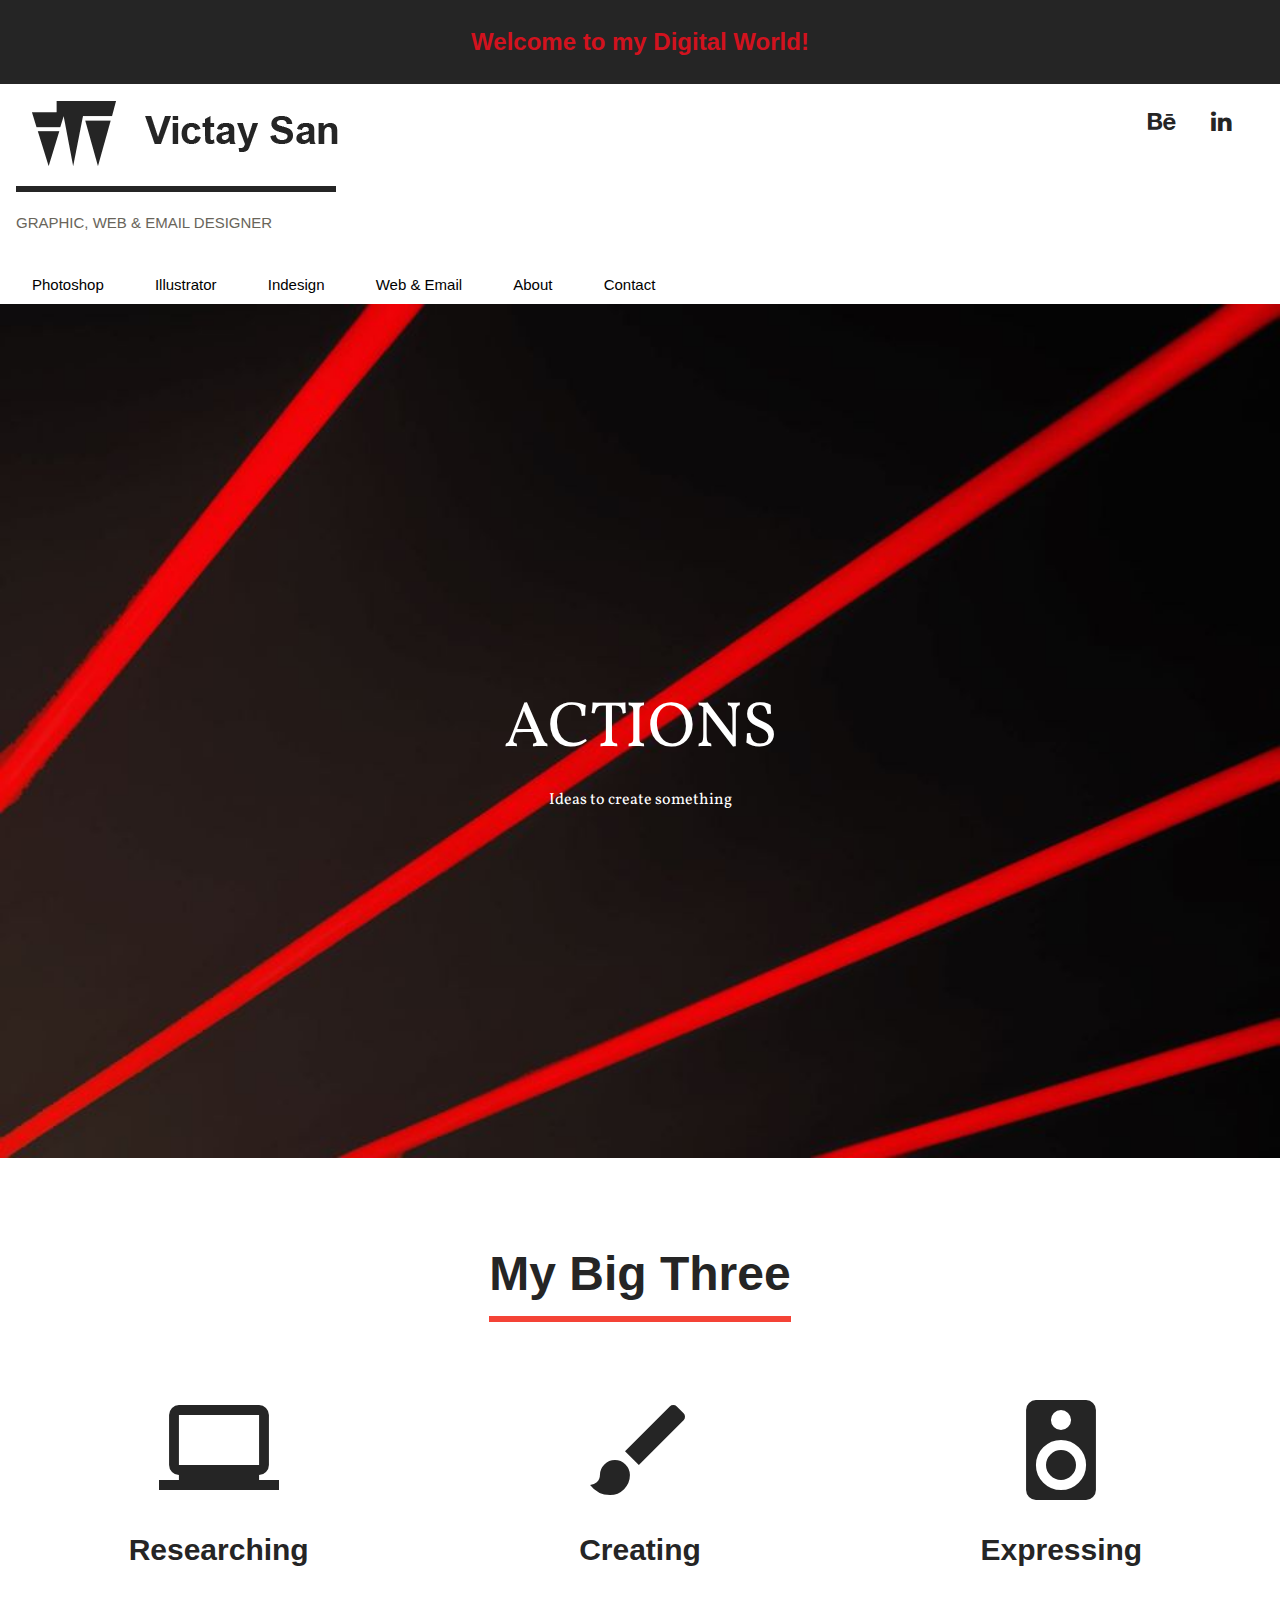
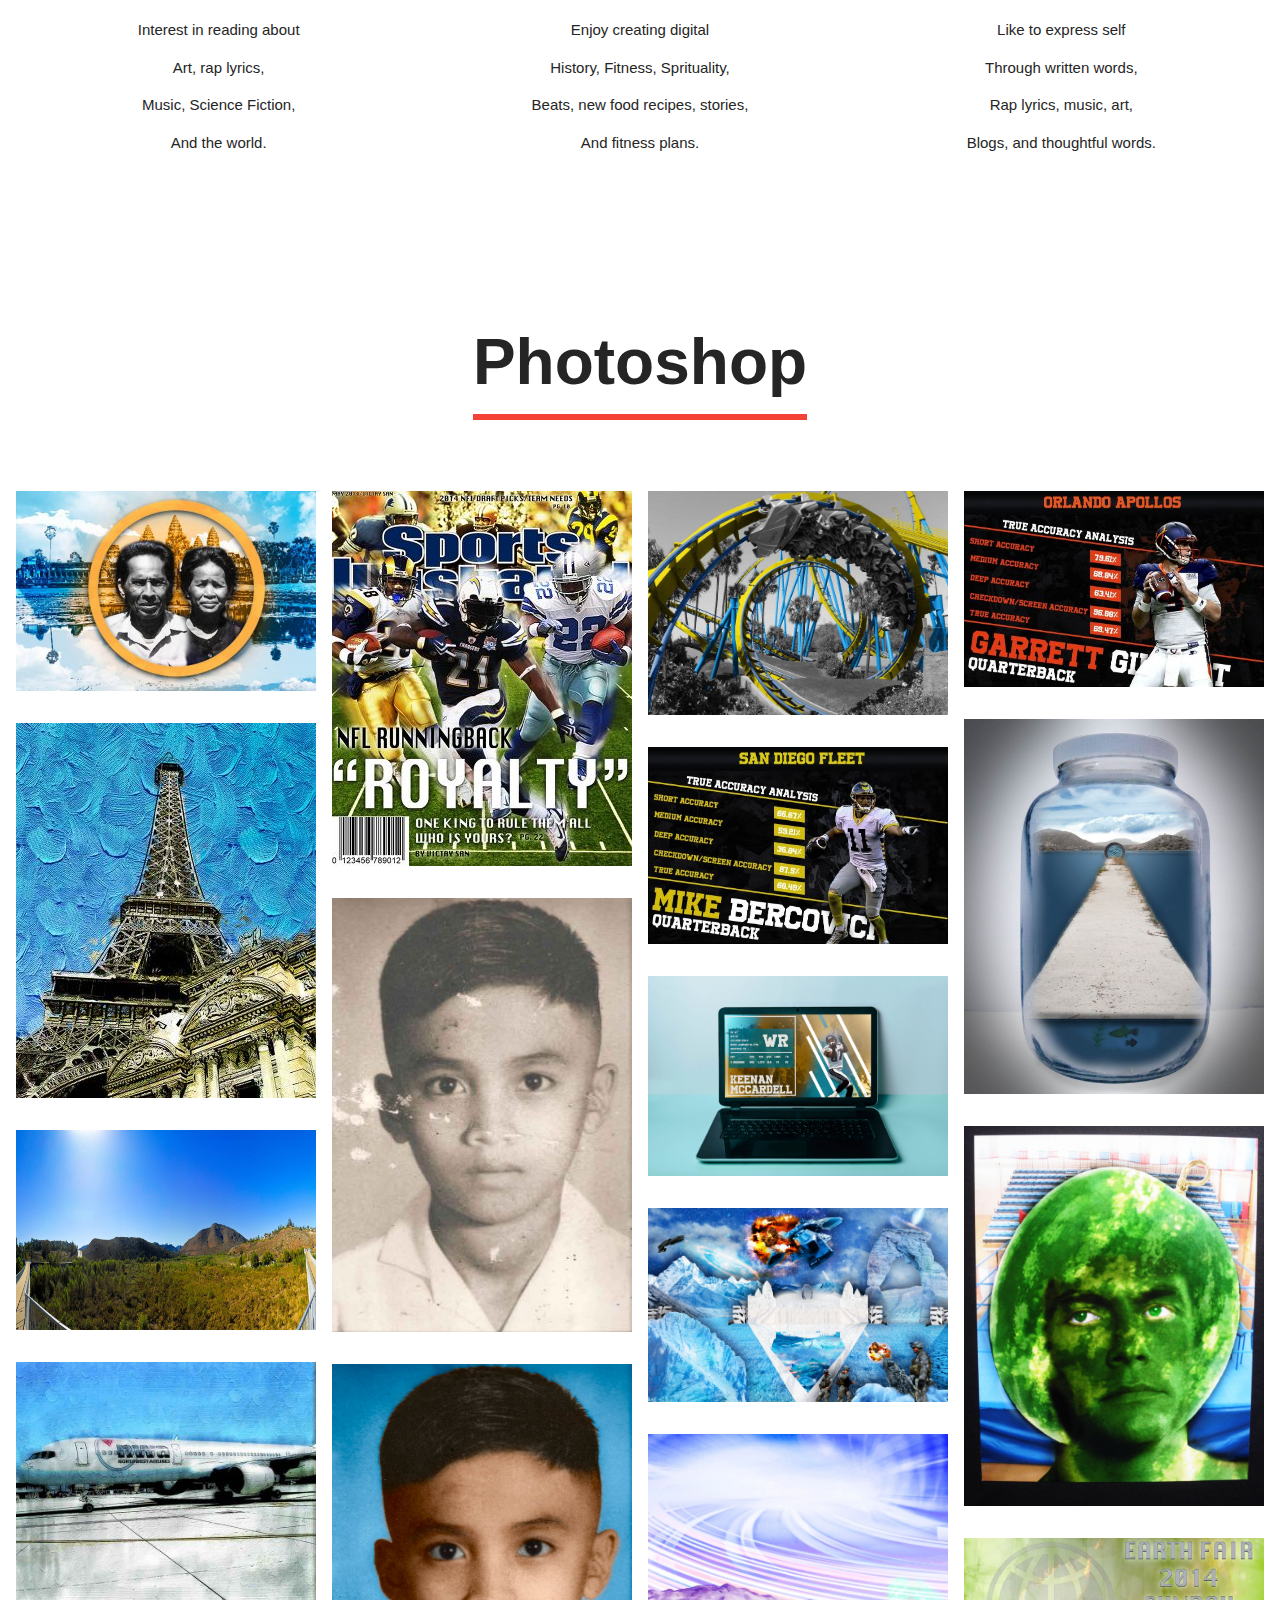
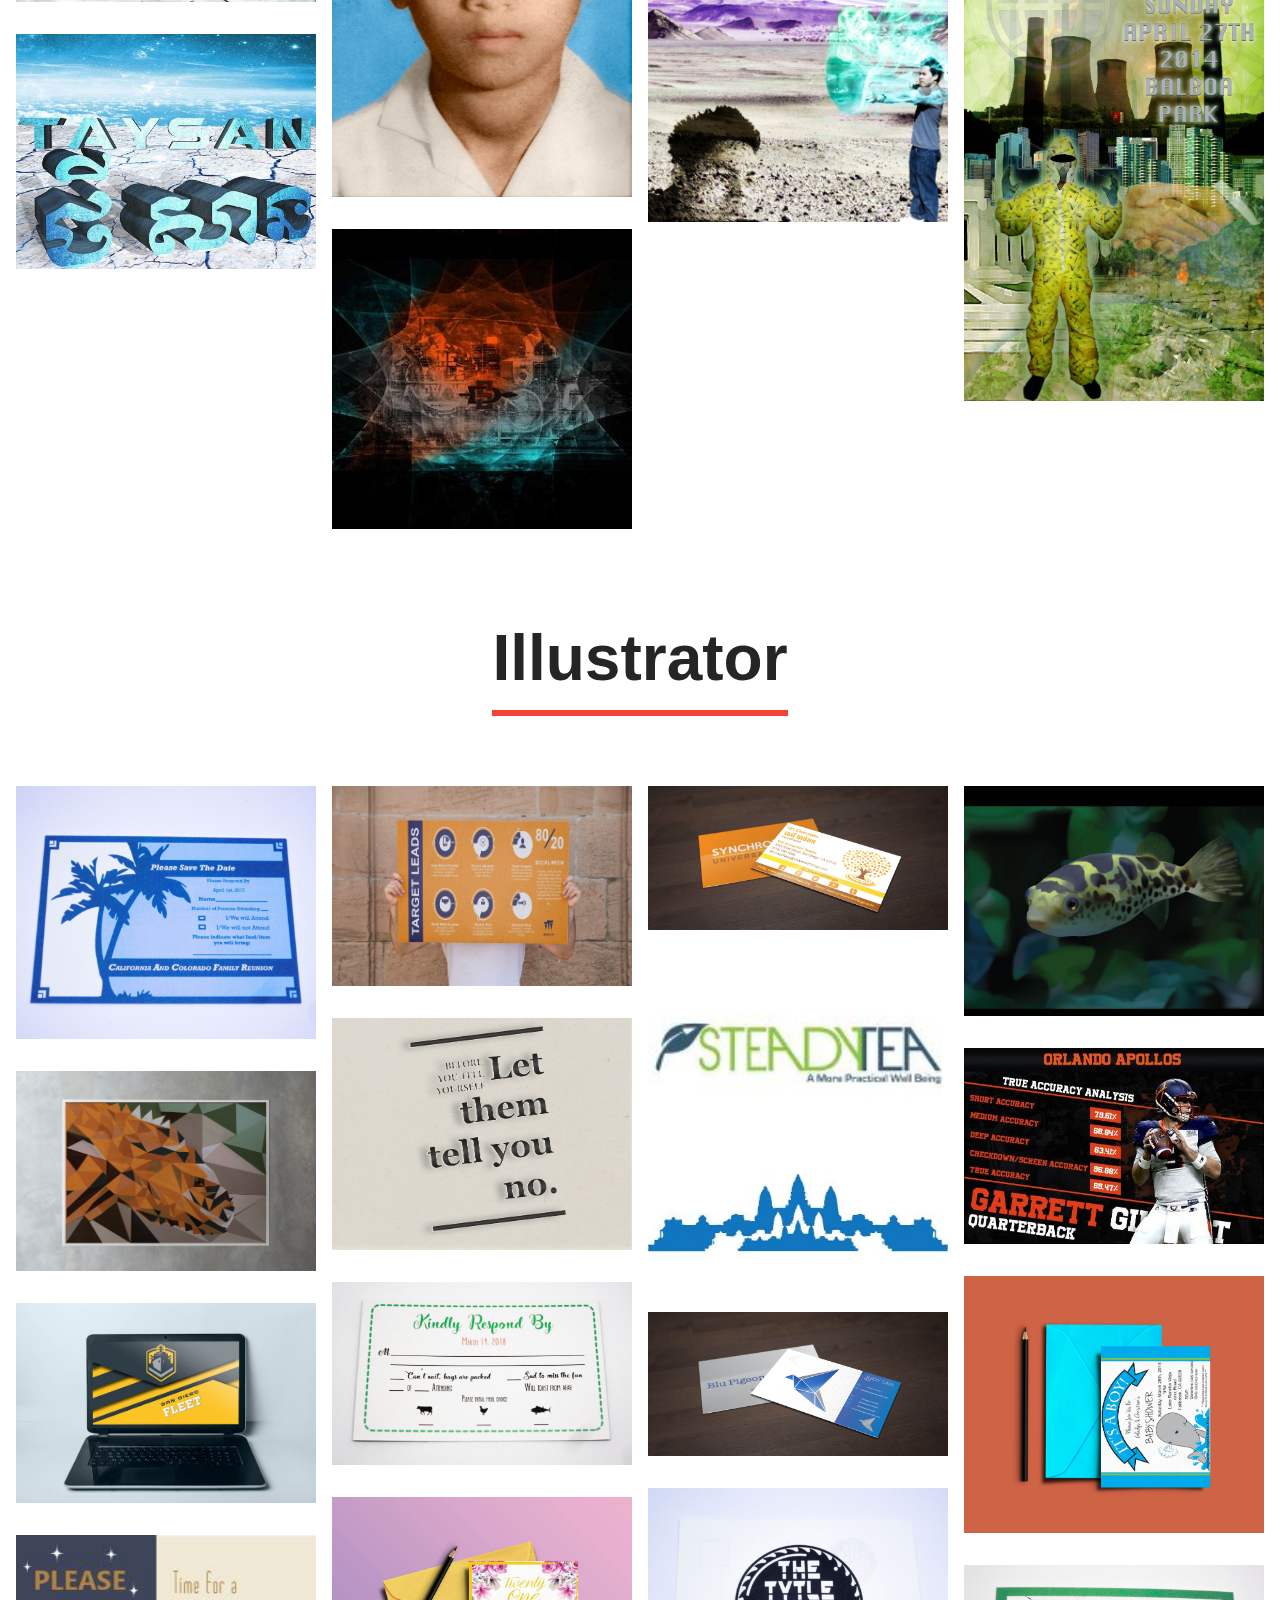
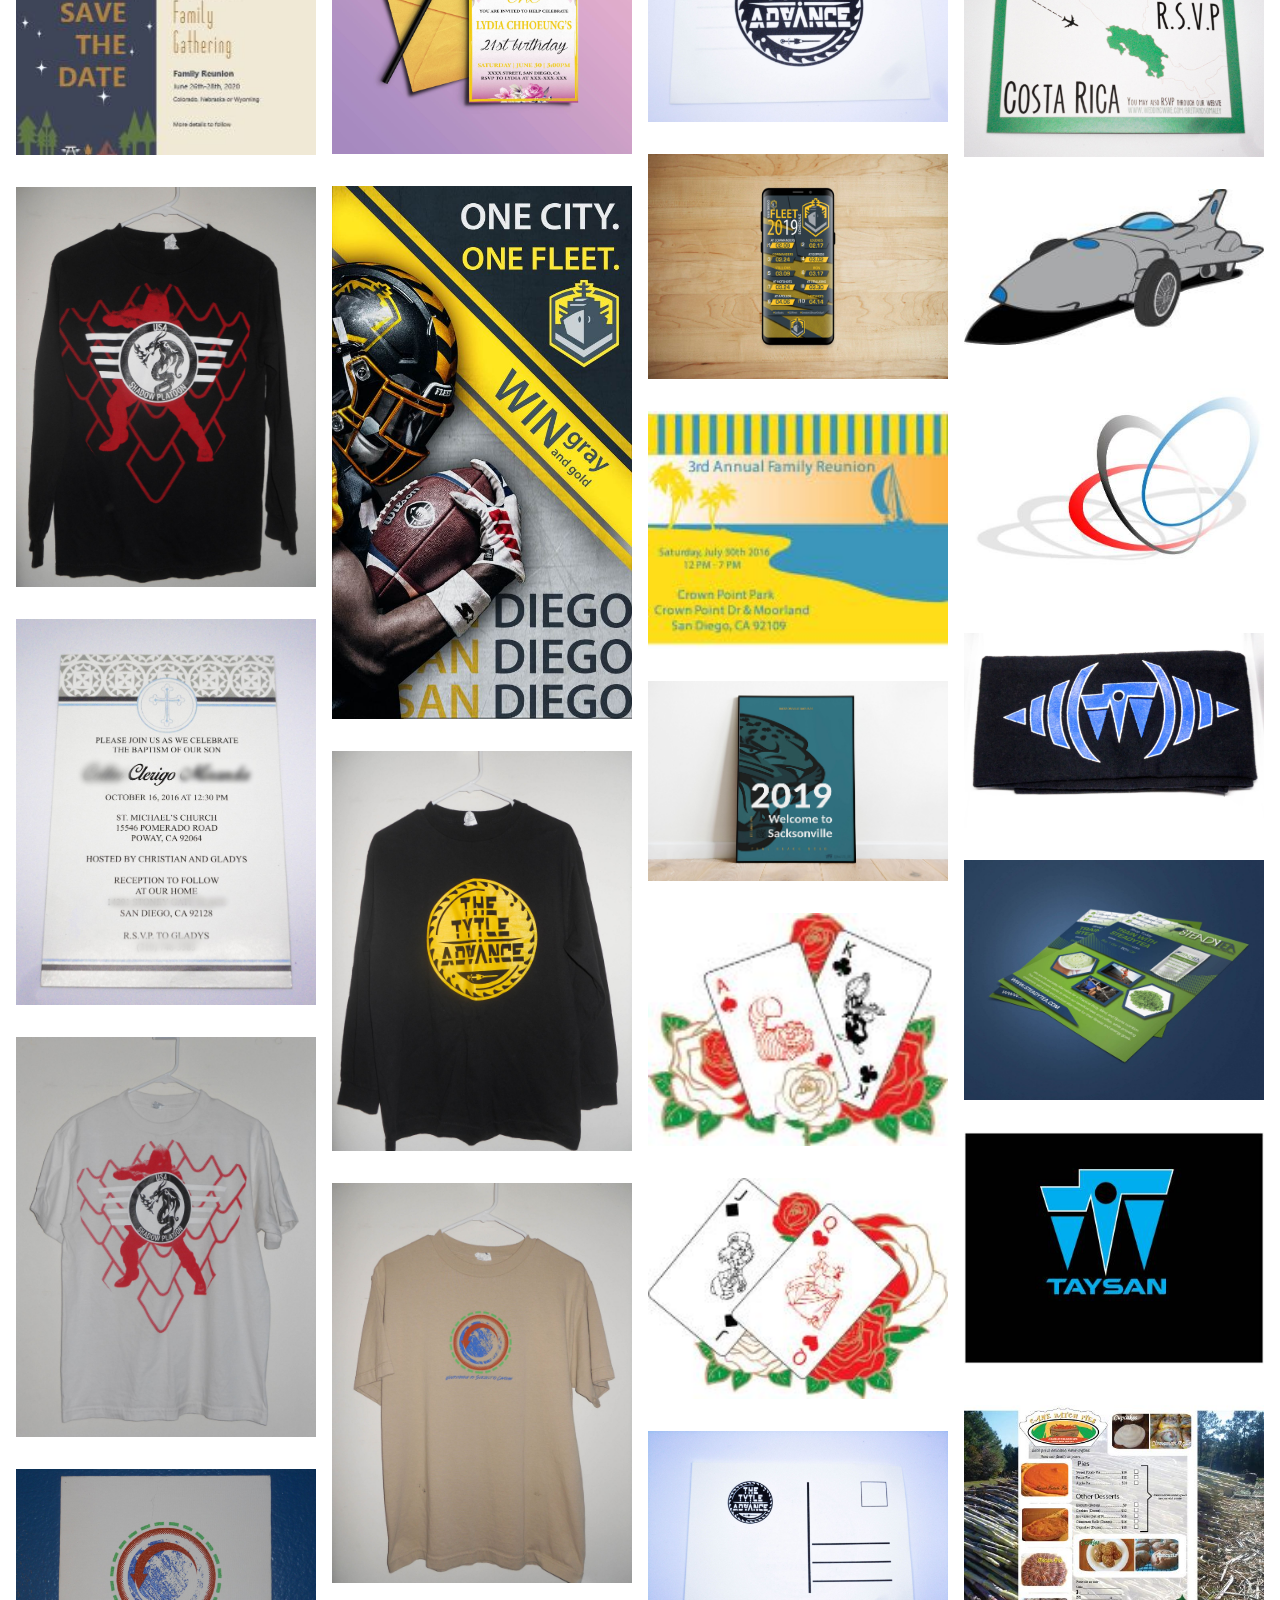
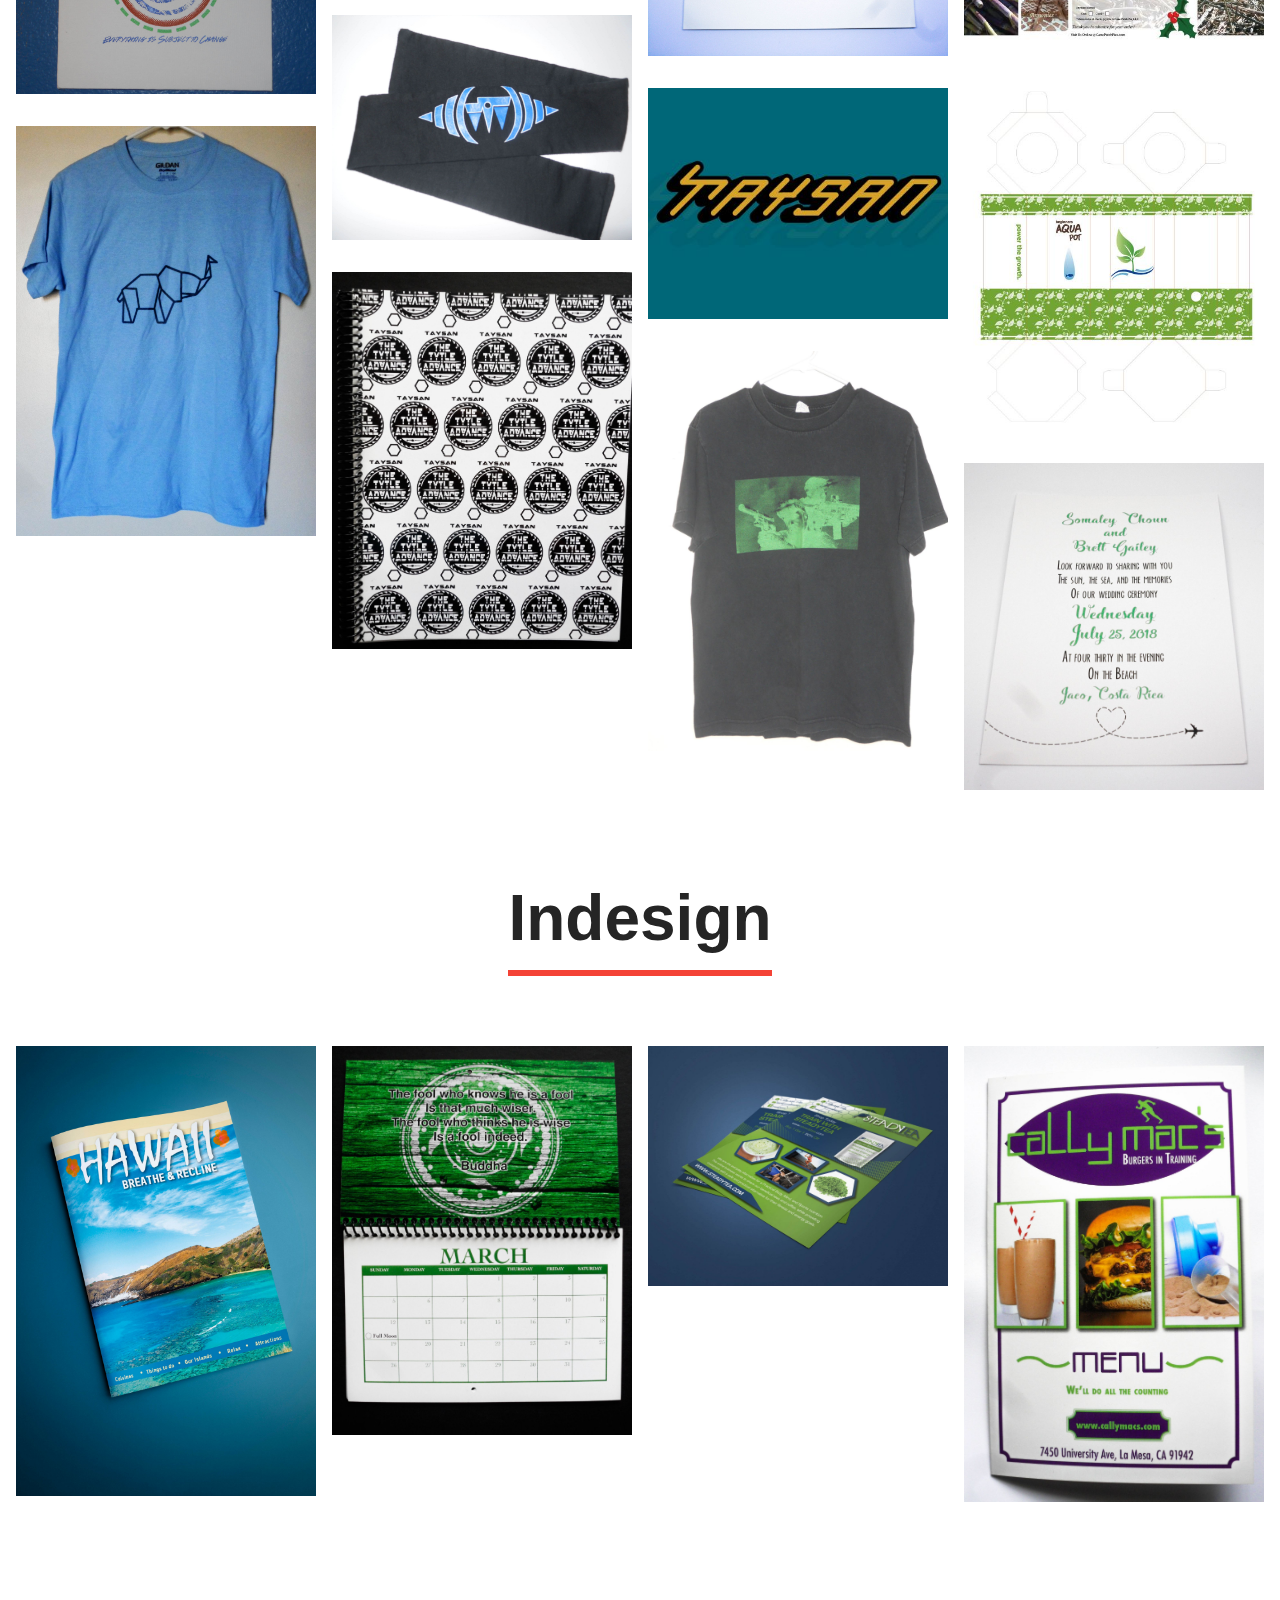
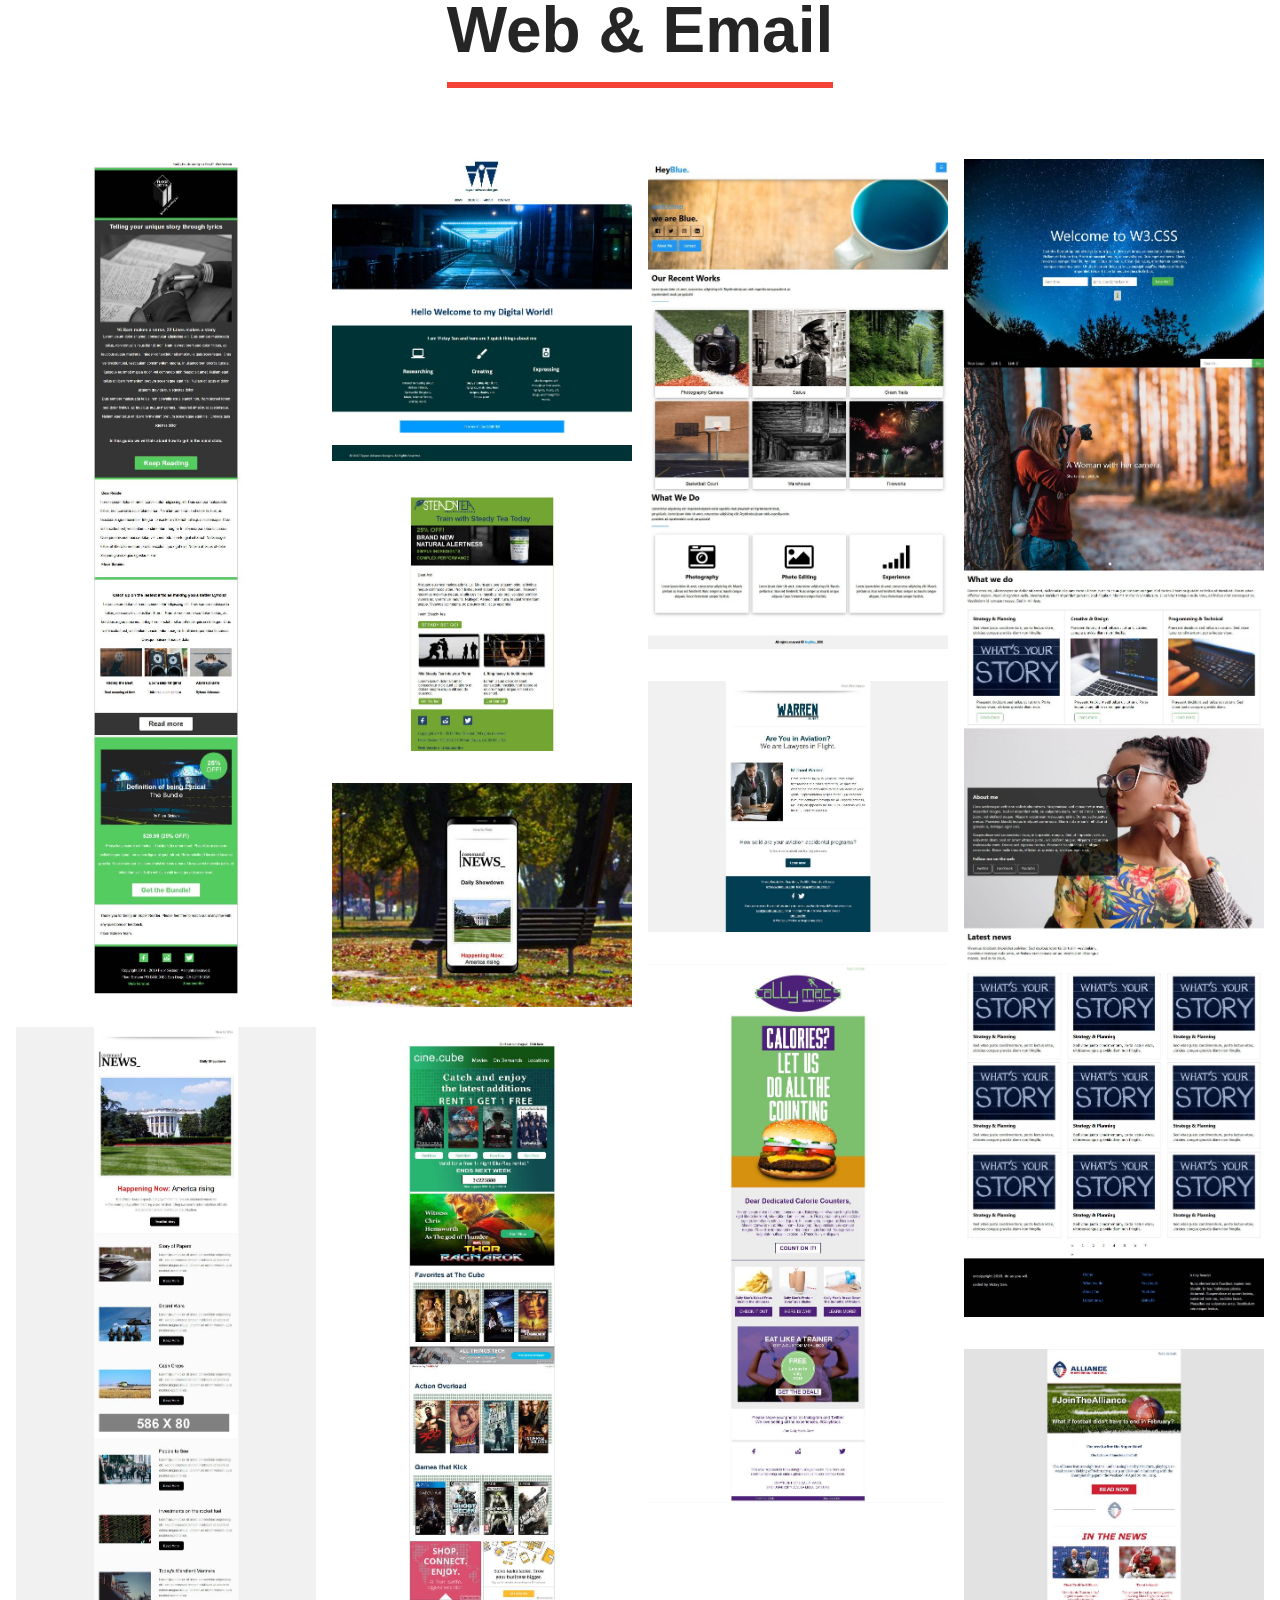
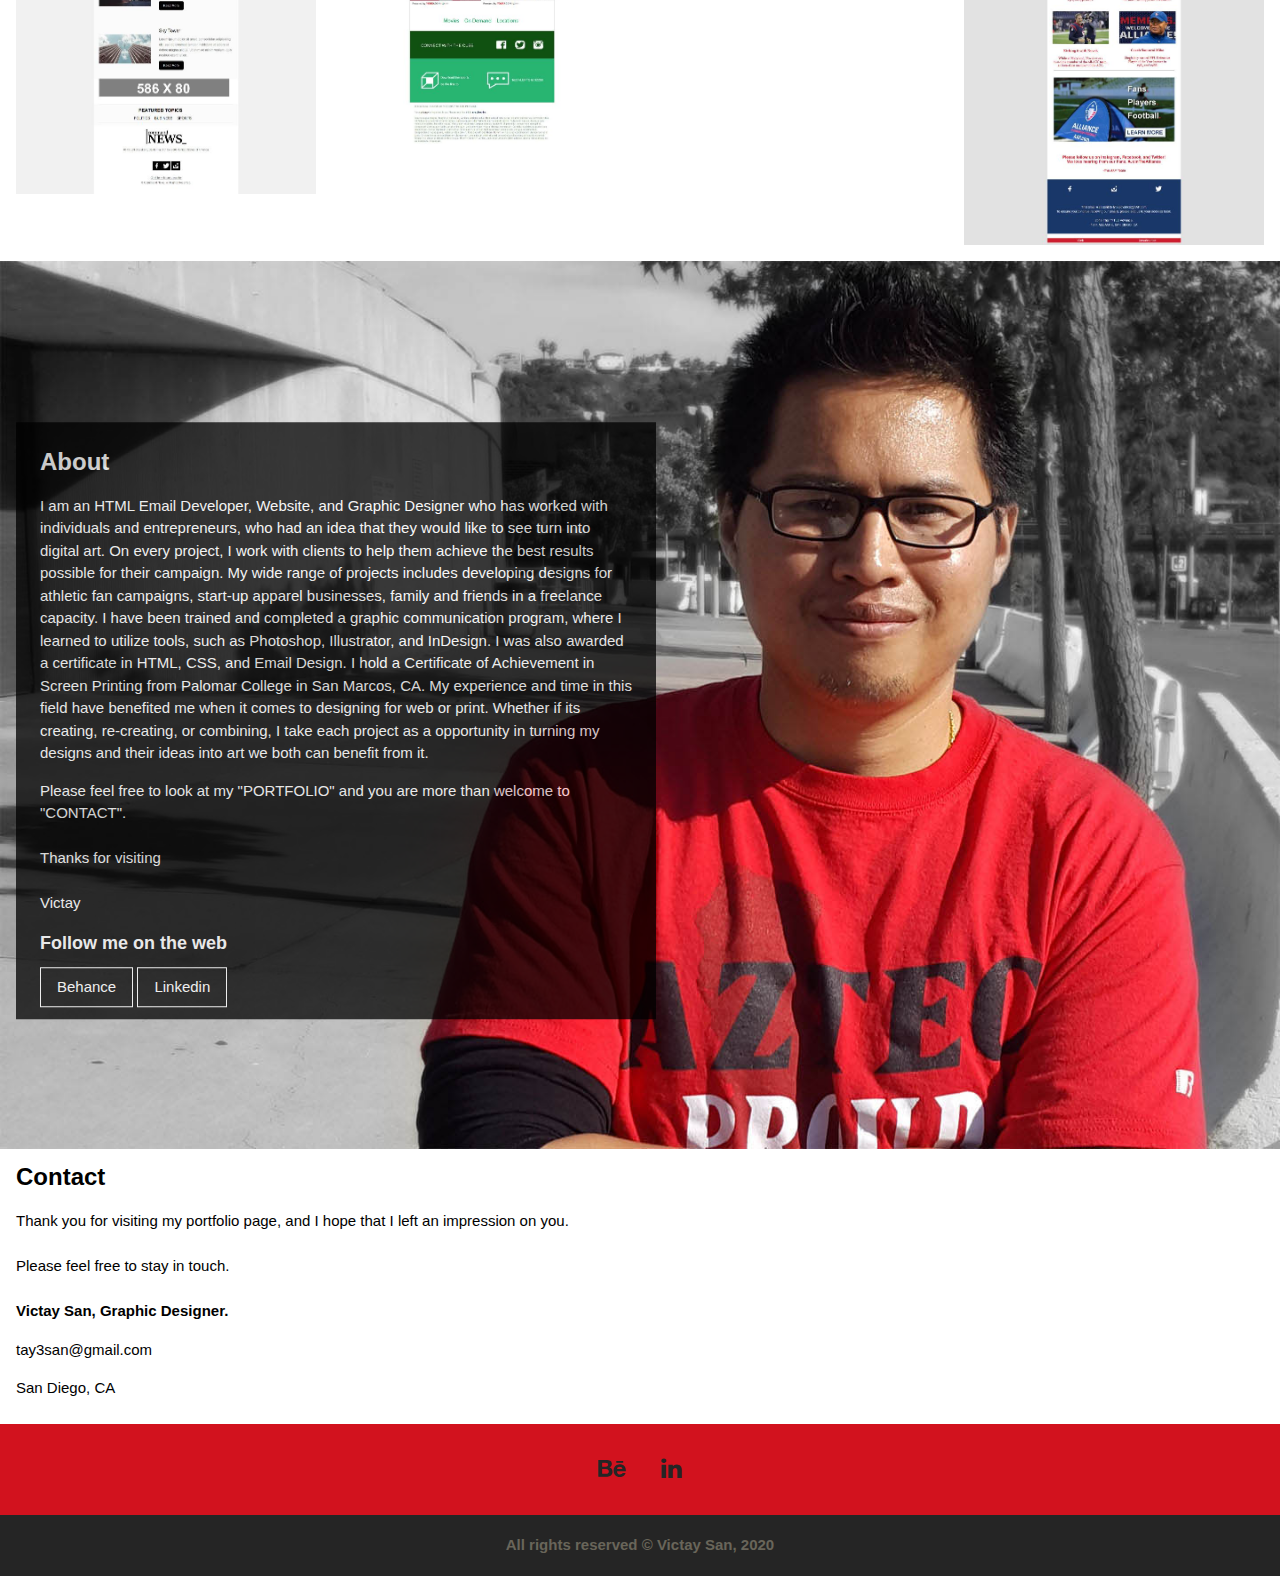
==== index.html @ 1424d9bf "Update index.html" ====
<!doctype html>
<html lang="en">

    <head>
        <title>Victay San | Welcome</title>
        
        <!-- Custom Styles -->
        
        <link href="https://fonts.googleapis.com/css2?family=Vollkorn&display=swap" rel="stylesheet">
        
        <link href="https://fonts.googleapis.com/icon?family=Material+Icons" rel="stylesheet">
        
        <link rel="stylesheet" href="https://www.w3schools.com/w3css/4/w3.css">
        
        <link rel="stylesheet" href="https://cdnjs.cloudflare.com/ajax/libs/font-awesome/4.7.0/css/font-awesome.min.css">
        
        <!-- Meta Description. For Search Engines. 
        For more about <meta. tags: w3schools.com/tags/tag_meta.asp -->
        <meta name="description" content="Victay's personal graphic design portfolio">
        
        <meta charset="utf-8">
        
        <meta name="keywords" content="graphic design, portfolio, adobe, photoshop, illustrator, indesign">
        
        <meta name="author" content="Victay San">
        
        <meta name="viewport" content="width-device-width, initial-scale=1">
        
        <!--[if IE]>
        <script src="http://html5shim.googlecode.com/svn/trunk/html5.js"></script>
        <![endif]-->
        
        <style>
            body  {
                font-family: Arial, Helvetica, sans-serif;
            }
            
            #myBtn {
              display: none;
              position: fixed;
              bottom: 20px;
              right: 30px;
              z-index: 99;
              font-size: 15px;
              border: none;
              outline: none;
              background-color: #252525;
              color: #d2121e;
              cursor: pointer;
              padding: 10px;
              border-radius: 4px;
            }

            #myBtn:hover {
              background-color: #555;
            }
            
          .w3-vollkorn   {
              font-family: 'Vollkorn', serif;
            }
            
            
            .w3-tblack {
                color:#252525;
            }
            
            .w3-tgray {
                color:#69655a;
            }
            
            .w3-tred {
                color:#d2121e;
            }
            
            .w3-bgblack {
                background-color:#252525;
            }
            
            .w3-tbred {
                background-color:#d2121e;
            }
            
            .w3-row-padding img {
                margin: 16px 0px 16px 0px;
            }
            
            hr.new1 {
                width: 320px;
                border-width: 6px;
                border-color: #252525;
            }
            
             hr.new2 {
                width: 100%;
                border-width: 6px;
                border-color: #252525;
            }
            
             .right-margin {
                 margin: 0px 15px 0px 0px;
            }
            
            a:link {
              text-decoration: none;
            }

            a:visited {
              text-decoration: none;
            }
            
            
        </style>
        
    </head>
    
    <body>

        
            <div class="w3-container w3-center w3-xlarge w3-tred w3-bgblack">
                <p>
                <b>Welcome to my Digital World!</b>
                </p>
            </div>
            <nav class="w3-container w3-hide-small w3-row w3-white">
                
                <div class="w3-container w3-half w3-margin-top">
                    <a href="index.html"><img src="img/Victay_Logo.gif" alt="Taysan Logo" width="306" height="65"></a>
                </div>
                
                <div class="w3-container w3-right-align w3-half w3-padding-24">
                
                <a href="https://www.behance.net/taysan_adv" class="w3-padding w3-tblack"><i class="fa fa-behance" style="font-size:24px;"></i></a>
                            
                <a href="https://www.linkedin.com/in/victay-san-a319b0a1" class="w3-padding w3-tblack"><i class="fa fa-linkedin" style="font-size:24px;"></i></a>
                            
                    
                </div>
               
             </nav>
        
            <nav class="w3-container w3-hide-large w3-hide-medium w3-center w3-row w3-white">
                
                <div class="w3-container w3-half w3-margin-top">
                    <a href="index.html" ><img src="img/Victay_Logo.gif" alt="Taysan Logo" width="306" height="65"></a>
                </div>
                
                <div class="w3-container w3-center w3-half w3-padding-24">
                
                <a href="https://www.behance.net/taysan_adv" class="w3-padding w3-tblack"><i class="fa fa-behance" style="font-size:24px;"></i></a>
                            
                <a href="https://www.linkedin.com/in/victay-san-a319b0a1" class="w3-padding w3-tblack"><i class="fa fa-linkedin" style="font-size:24px;"></i></a>
                            
                    
                </div>
               
             </nav>
    
    <!-- Header -->
        
            <header class="" style="margin-top: 0px">
                
                                            
                    <!-- scroll button -->  
                    <button onclick="topFunction()" id="myBtn" title="Go to top" class="fa fa-angle-up"></button>
            
                    <div class="w3-display-container w3-text-white">
 
                        <div class="w3-container">
                            
                            <div class="w3-hide-small w3-tblack w3-vollkorn w3-xlarge">
                            
                                
                            <hr class="new1">
                                
                            </div>
                            
                            <div class="w3-hide-small w3-tgray w3-medium">
                              
                            <p>
                                 GRAPHIC, WEB &amp; EMAIL DESIGNER

                            </p>
                                
                            </div>
                            
     <!-- Mobile & Screen -->
                            
                            <div class="w3-center w3-hide-medium w3-hide-large w3-tblack w3-vollkorn w3-xlarge">
                            
                            <hr class="new2">
                                
                            </div>
                            
                            <div class="w3-center w3-hide-medium w3-hide-large w3-tgray w3-medium">
                              
                            <p>
                                 GRAPHIC, WEB &amp; EMAIL DESIGNER

                            </p>
                                
                            </div>
                            
    <!--  End Mobile & Screen -->
                            
                            <div class="w3-hide-small w3-left">

                                
                            <a href="#photoshop" class="w3-button w3-medium w3-white w3-hover-light-grey w3-padding w3-margin-top right-margin">Photoshop</a>
                                
                            <a href="#illustrator" class="w3-button w3-medium w3-white w3-hover-light-grey w3-padding w3-margin-top right-margin">Illustrator</a>
                                
                            <a href="#indesign" class="w3-button w3-medium w3-white w3-hover-light-grey w3-padding w3-margin-top right-margin">Indesign</a>
                                
                            <a href="#web" class="w3-button w3-medium w3-white w3-hover-light-grey w3-padding w3-margin-top right-margin">Web &amp; Email</a>
                                
                            <a href="#about" class="w3-button w3-medium w3-white w3-hover-light-grey w3-padding w3-margin-top right-margin">About</a>
                                
                            <a href="#contact" class="w3-button w3-medium w3-white w3-hover-light-grey w3-padding w3-margin-top right-margin">Contact</a>
                            
                            </div>
                            
                            <div class="w3-center w3-hide-medium w3-hide-large">
                                
                            <a href="#photoshop" class="w3-button w3-medium w3-white w3-hover-light-grey w3-padding w3-margin">Photoshop</a>
                                
                            <a href="#illustrator" class="w3-button w3-medium w3-white w3-hover-light-grey w3-padding w3-margin">Illustrator</a>
                                
                            <a href="#indesign" class="w3-button w3-medium w3-white w3-hover-light-grey w3-padding w3-margin">Indesign</a>
                                
                            <a href="#web" class="w3-button w3-medium w3-white w3-hover-light-grey w3-padding w3-margin">Web &amp; Email</a>
                                
                            <a href="#about" class="w3-button w3-medium w3-white w3-hover-light-grey w3-padding w3-margin">About</a>
                                
                            <a href="#contact" class="w3-button w3-medium w3-white w3-hover-light-grey w3-padding w3-margin"><b></b>Contact</a>
                            </div>
                            
                            
                        </div>
                        
                       
                  </div>
        </header>
              

        <div class="w3-display-container w3-margin-bottom">
            
          <img class="w3-image" src="img/red_black_bg.jpg" alt="red and black background" style="width:100%">
          <div class="w3-display-middle w3-margin-top w3-center">
            <h1 class="w3-mobile w3-vollkorn w3-jumbo w3-text-white">ACTIONS</h1>
            <h6 class="w3-mobile w3-vollkorn w3-text-white">Ideas to create something</h6>
          </div>
            
        </div>
        
            <div class="w3-container w3-center w3-xlarge w3-xlarge">
                <div class="w3-center w3-padding-64">
                  <span class="w3-xxxlarge w3-bottombar w3-border-red w3-padding-16 w3-tblack"><b>My Big Three</b></span>
                </div>
            </div>
        
            <div class="w3-row-padding w3-center w3-margin-top">
            <div class="w3-third">
              <div class="w3-container" style="min-height:460px; color: #252525">
              <i class="material-icons" style="font-size:120px; color: #252525">laptop_windows</i>
              <h2><b>Researching</b></h2><br>
              <p>Interest in reading about</p>
              <p>Art, rap lyrics,</p>
              <p>Music, Science Fiction,</p>
              <p>And the world.</p>
              </div>
            </div>

            <div class="w3-third">
              <div class="w3-container" style="min-height:460px; color: #252525">
              <i class="material-icons" style="font-size:120px; color: #252525">brush</i>
              <h2><b>Creating</b></h2><br>
              <p>Enjoy creating digital</p>
              <p>History, Fitness, Sprituality,</p>
              <p>Beats, new food recipes, stories,</p>
              <p>And fitness plans.</p>
              </div>
            </div>

            <div class="w3-third">
              <div class="w3-container" style="min-height:460px; color: #252525">
              <i class="material-icons" style="font-size:120px; color: #252525">speaker</i>
              <h2><b>Expressing</b></h2><br>
              <p>Like to express self</p>
              <p>Through written words,</p>
              <p>Rap lyrics, music, art,</p>
              <p>Blogs, and thoughtful words.</p>
              </div>
            </div>
            </div>

        
        
        <div id="photoshop" class="w3-container w3-center w3-xlarge w3-xlarge">
                <div class="w3-center w3-padding-64">
                  <span class="w3-jumbo w3-bottombar w3-border-red w3-padding-16 w3-tblack"><b>Photoshop</b></span>
                </div>
        </div>
        
        
        
       
            <div class="w3-row-padding">


              <div class="w3-quarter">
                
                 <a target="_blank" href="img/Grand%20Parents2GrayResize.jpg">
                    <img src="img/Grand%20Parents2GrayResize.jpg" style="width:100%" class="" alt="San Grandparents">
                </a>
                <a target="_blank" href="img/Victay_San_Digital_Painting_2.jpg"><img src="img/Victay_San_Digital_Painting_2.jpg" style="width:100%" class="" alt="Las Vegas Paris">
                </a>
                  
                <a target="_blank" href="img/PhotoMerge_ReSize.jpg">
                    <img src="img/PhotoMerge_ReSize.jpg" style="width:100%" class="" alt="Lake Hodges Photo Merge">
                </a>

                   <a target="_blank" href="img/Victay_San_Digital_Painting_1.jpg">
                    <img src="img/Victay_San_Digital_Painting_1.jpg" style="width:100%" class="" alt="Airplane Art">
                </a>
                  
               <a target="_blank" href="img/SanV_3DProject_6.jpg">
                    <img src="img/SanV_3DProject_6.jpg" style="width:100%" class="" alt="Taysan Name 3D">
                </a>

              </div>
              
            
            <div class="w3-quarter">
                <a target="_blank" href="img/VSanMagazineSAVE.jpg">
                    <img src="img/VSanMagazineSAVE.jpg" style="width:100%" class="" alt="Sports Magazine Cover">
                </a>
                   
                 <a target="_blank" href="img/Uncle_Gray.jpg">
                    <img src="img/Uncle_Gray.jpg" style="width:100%" class="" alt="Uncle Black & White">
                </a>
                   <a target="_blank" href="img/Uncle%20Cambodia%20Project.jpg">
                    <img src="img/Uncle%20Cambodia%20Project.jpg" style="width:100%" class="" alt="Uncle Color">
                </a>
                <a target="_blank" href="img/TShirtBackground.jpg">
                    <img src="img/TShirtBackground.jpg" style="width:100%" class="" alt="Creative Designs">
                </a>
              
              </div>
            
                <div class="w3-quarter">
                    <a target="_blank" href="img/VSan_RollerCoaster150R.jpg">
                        <img src="img/VSan_RollerCoaster150R.jpg" style="width:100%" class="" alt="Roller Coaster Color">
                    </a>

                       <a target="_blank" href="img/Stat_Berco.jpg">
                        <img src="img/Stat_Berco.jpg" style="width:100%" class="" alt="Stat Card">
                    </a>
                       <a target="_blank" href="img/Keenan_Desktop_MockUp.jpg">
                        <img src="img/Keenan_Desktop_MockUp.jpg" style="width:100%" class="" alt="Stat Wallpaper">
                    </a>

                    <a target="_blank" href="img/VSanFantasyWorld.jpg">
                        <img src="img/VSanFantasyWorld.jpg" style="width:100%" class="" alt="Fantasy World">
                    </a>
 
                    <a target="_blank" href="img/SanV_Surreal_Self.jpg">
                        <img src="img/SanV_Surreal_Self.jpg" style="width:100%" class="" alt="Surreal Design">
                    </a>

                </div>
            
                <div class="w3-quarter">
                    
                     <a target="_blank" href="img/Garrett_Stat_Temp.jpg">
                        <img src="img/Garrett_Stat_Temp.jpg" style="width:100%" class="" alt="Stat Card">
                    </a>
                       <a target="_blank" href="img/Victay_San_Photorealistic_Composite_New.jpg">
                        <img src="img/Victay_San_Photorealistic_Composite_New.jpg" style="width:100%" class="" alt="World Inside Jar">
                    </a>
                    
                    <a target="_blank" href="img/water.jpg">
                        <img src="img/water.jpg" style="width:100%" class="" alt="Jean Claude Van Damme">
                    </a>
                    <a target="_blank" href="img/VSanEarth_DayProject.jpg">
                    <img src="img/VSanEarth_DayProject.jpg" style="width:100%" class="" alt="Earth Day Poster">
                </a>
                
              </div>
                
            </div>
           
            
        
                <div id="illustrator" class="w3-container w3-center w3-xlarge w3-xlarge">
                    <div class="w3-center w3-padding-64">
                      <span class="w3-jumbo w3-bottombar w3-border-red w3-padding-16 w3-tblack"><b>Illustrator</b></span>
                    </div>
                </div>
        
        
        
      
            <div class="w3-row-padding">


              <div class="w3-quarter">

                   <a target="_blank" href="img/cardRSVP.jpg">
                    <img src="img/cardRSVP.jpg" style="width:100%" class="" alt="RSVP Card">
                </a>
                   <a target="_blank" href="img/Poly_Lizard_MockUp.jpg">
                    <img src="img/Poly_Lizard_MockUp.jpg" style="width:100%" class="" alt="Poly Lizard">
                </a>
                   <a target="_blank" href="img/SDFleet_Wallpaper_MockUp.jpg">
                    <img src="img/SDFleet_Wallpaper_MockUp.jpg" style="width:100%" class="" alt="San Diego Fleet Wallpaper">
                </a>
                  <a target="_blank" href="img/Family_Reunion_2020-01.jpg">
                    <img src="img/Family_Reunion_2020-01.jpg" style="width:100%" class="" alt="Family Reunion Digital Invitation">
                </a>
                  <a target="_blank" href="img/Daddy_WorkParty%20006.jpg">
                    <img src="img/Daddy_WorkParty%20006.jpg" style="width:100%" class="" alt="Shadow Platoon Shirt">
                </a>

                   <a target="_blank" href="img/bap_blur.jpg">
                    <img src="img/bap_blur.jpg" style="width:100%" class="" alt="Baptism Invitation Card">
                </a>

                <a target="_blank" href="img/Daddy_WorkParty%20001.jpg">
                    <img src="img/Daddy_WorkParty%20001.jpg" style="width:100%" class="" alt="White Shadow Platoon Shirt">
                </a>
                 <a target="_blank" href="img/Daddy_WorkParty%20002.jpg">
                    <img src="img/Daddy_WorkParty%20002.jpg" style="width:100%" class="" alt="Printed Everything is subject to Change">
                </a> 
                  
                 <a target="_blank" href="img/origami.jpg">
                    <img src="img/origami.jpg" style="width:100%" class="" alt="Blu Origami Shirt">
                </a>
               
               
              </div>
              
            
            <div class="w3-quarter">
                
               
                 <a target="_blank" href="img/80_20Infographic_MockUp.jpg">
                    <img src="img/80_20Infographic_MockUp.jpg" style="width:100%" class="" alt="80-20 Infographics">
                </a>
                   <a target="_blank" href="img/Quote_Art.jpg">
                    <img src="img/Quote_Art.jpg" style="width:100%" class="" alt="Quote">
                </a>
                  
                   <a target="_blank" href="img/food.jpg">
                    <img src="img/food.jpg" style="width:100%" class="" alt="Food Card">
                </a>
                   
                   <a target="_blank" href="img/invite.jpg">
                    <img src="img/invite.jpg" style="width:100%" class="" alt="Birthday Invitation">
                </a>
                 
                  
               
                <a target="_blank" href="img/OUR_Home_brigh.jpg">
                    <img src="img/OUR_Home_brigh.jpg" style="width:100%" class="" alt="San Diego Fleet Phone Wallpaper">
                </a>
                <a target="_blank" href="img/Daddy_WorkParty%20004.jpg">
                        <img src="img/Daddy_WorkParty%20004.jpg" style="width:100%" class="" alt="The TYTLE Advance Shirt">
                </a>
                   <a target="_blank" href="img/Daddy_WorkParty%20005.jpg">
                    <img src="img/Daddy_WorkParty%20005.jpg" style="width:100%" class="" alt="Everything is subject to change shirt">
                </a>
                   <a target="_blank" href="img/Daddy_WorkParty%20007.jpg">
                    <img src="img/Daddy_WorkParty%20007.jpg" style="width:100%" class="" alt="Taysan Headband">
                </a>
                   <a target="_blank" href="img/note.jpg">
                    <img src="img/note.jpg" style="width:100%" class="" alt="The TYTLE Advance Notebook">
                </a>

              </div>
            
                <div class="w3-quarter">
                    
                     <a target="_blank" href="img/Buddhist_Card_Display_1.jpg">
                        <img src="img/Buddhist_Card_Display_1.jpg" style="width:100%" class="" alt="Buddhist Monk Buddhist Card">
                    </a>
                       <a target="_blank" href="img/Steady_Tea.jpg">
                        <img src="img/Steady_Tea.jpg" style="width:100%" class="" alt="Steady Tea Logo">
                    </a>
                       <a target="_blank" href="img/Angkor%20Wat%20Blue3.jpg">
                        <img src="img/Angkor%20Wat%20Blue3.jpg" style="width:100%" class="" alt="Angkor Wat Design">
                    </a>
                       
                     
                    
                    <a target="_blank" href="img/Judy_Card.jpg">
                        <img src="img/Judy_Card.jpg" style="width:100%" class="" alt="Business Card">
                    </a>
                      
                        <a target="_blank" href="img/tytle.jpg">
                        <img src="img/tytle.jpg" style="width:100%" class="" alt="The TYTLE Advance Postcard">
                    </a>
                       
                    <a target="_blank" href="img/SDFleet_Phone.jpg">
                        <img src="img/SDFleet_Phone.jpg" style="width:100%" class="" alt="San Diego Fleet Mobile Wallpaper">
                    </a>
                    <a target="_blank" href="img/Family_Reunion.jpg">
                        <img src="img/Family_Reunion.jpg" style="width:100%" class="" alt="Family Reunion Invitiation">
                    </a>
                    <a target="_blank" href="img/Jacksonville_Jaguars_PosterQR_MockUp.jpg">
                        <img src="img/Jacksonville_Jaguars_PosterQR_MockUp.jpg" style="width:100%" class="" alt="2019 Jacksonville Jaguars Poster">
                    </a>
                    
                    
                       <a target="_blank" href="img/PlayingCards1.jpg">
                        <img src="img/PlayingCards1.jpg" style="width:100%" class="" alt="Playing Cards">
                    </a>
                       <a target="_blank" href="img/PlayingCards2.jpg">
                        <img src="img/PlayingCards2.jpg" style="width:100%" class="" alt="Playing Cards">
                    </a>
                       <a target="_blank" href="img/post.jpg">
                        <img src="img/post.jpg" style="width:100%" class="" alt="The TYTLE Advance Postcard">
                    </a>
                       
                    <a target="_blank" href="img/TAYSAN_Font-01.jpg">
                        <img src="img/TAYSAN_Font-01.jpg" style="width:100%" class="" alt="Taysan Font">
                    </a>
                    
                    <a target="_blank" href="img/Daddy_WorkParty%20003.jpg">
                        <img src="img/Daddy_WorkParty%20003.jpg" style="width:100%" class="" alt="Splinter Cell Shirt">
                    </a>

                </div>
            
                <div class="w3-quarter">
                    <a target="_blank" href="img/Puffer_1.jpg">
                        <img src="img/Puffer_1.jpg" style="width:100%" class="" alt="Puffer Fish">
                    </a>
                     <a target="_blank" href="img/Garrett_Stat_Temp.jpg">
                        <img src="img/Garrett_Stat_Temp.jpg" style="width:100%" class="" alt="Stat Card">
                    </a>
                       
                       <a target="_blank" href="img/baby.jpg">
                        <img src="img/baby.jpg" style="width:100%" class="" alt="Baby Shower Invitation">
                    </a>
                       <a target="_blank" href="img/CRrsvp.jpg">
                        <img src="img/CRrsvp.jpg" style="width:100%" class="" alt="RSVP Card">
                    </a>
                     
                       <a target="_blank" href="img/VSanTracing.jpg">
                        <img src="img/VSanTracing.jpg" style="width:100%" class="" alt="Rocket Car Tracing">
                    </a>
                    <a target="_blank" href="img/Rings.jpg">
                        <img src="img/Rings.jpg" style="width:100%" class="" alt="Rings">
                    </a>
                    
                    <a target="_blank" href="img/ban.jpg">
                        <img src="img/ban.jpg" style="width:100%" class="" alt="Taysan Headband">
                    </a>
                    <a target="_blank" href="img/SteadyTea_Mock.jpg">
                        <img src="img/SteadyTea_Mock.jpg" style="width:100%" class="" alt="Steady Tea Flyer">
                    </a>
                       <a target="_blank" href="img/TAYSAN's%20Logo.jpg">
                        <img src="img/TAYSAN's%20Logo.jpg" style="width:100%" class="" alt="Taysan Logo">
                    </a>
                       <a target="_blank" href="img/Tony's%20Cane%20Patch%20Pies%20Nov21.jpg">
                        <img src="img/Tony's%20Cane%20Patch%20Pies%20Nov21.jpg" style="width:100%" class="" alt="Menu">
                    </a>
                       <a target="_blank" href="img/Victay_San_Hydroponic_Package.jpg">
                        <img src="img/Victay_San_Hydroponic_Package.jpg" style="width:100%" class="" alt="Packaging Design">
                    </a>
                   
                    <a target="_blank" href="img/weddingin.jpg">
                        <img src="img/weddingin.jpg" style="width:100%" class="" alt="Wedding Invitation">
                    </a>
                
              </div>
                
            </div>
           
         
        
                <div id="indesign" class="w3-container w3-center w3-xlarge w3-xlarge">
                <div class="w3-center w3-padding-64">
                  <span class="w3-jumbo w3-bottombar w3-border-red w3-padding-16 w3-tblack"><b>Indesign</b></span>
                </div>
                </div>
        
        
        
            <div class="w3-row-padding">


              <div class="w3-quarter">
                <a target="_blank" href="img/Hawaii_MockUp.jpg">
                    <img src="img/Hawaii_MockUp.jpg" style="width:100%" class="" alt="Hawaii Megazine">
                </a>

               
              </div>
              
            
                <div class="w3-quarter">

                <a target="_blank" href="img/calendar.jpg">
                    <img src="img/calendar.jpg" style="width:100%" class="" alt="Printed Calender">
                </a>
                   

                </div>
            
                <div class="w3-quarter">

                <a target="_blank" href="img/SteadyTea_Mock.jpg">
                    <img src="img/SteadyTea_Mock.jpg" style="width:100%" class="" alt="Steady Tea Flyer">
                </a>


                </div>
            
                <div class="w3-quarter">

                <a target="_blank" href="img/menu.jpg">
                    <img src="img/menu.jpg" style="width:100%" class="" alt="Cally Macs Menu">
                </a>

              </div>
                
            </div>
           

        
                <div id="web" class="w3-container w3-center w3-xlarge w3-xlarge">
                <div class="w3-center w3-padding-64">
                  <span class="w3-jumbo w3-bottombar w3-border-red w3-padding-16 w3-tblack"><b>Web &amp; Email</b></span>
                </div>
                </div>
        
        
        
    
            <div class="w3-row-padding">


              <div class="w3-quarter">

                 <a target="_blank" href="E-Mail_Blog_HTML/blog_email.html">
                    <img src="img/Screenshot_2018-10-10%20Telling%20your%20unique%20story%20through%20lyrics.jpg" style="width:100%" class="" alt="Floor Sixteen Blog">
                </a>
                    
                  <a target="_blank" href="News_Newsletter_Template/Newsletter_MailChimp.html">
                    <img src="img/Desktop_View.jpg" style="width:100%" class="" alt="News Email">
                </a>
 
              </div>
              
            
            <div class="w3-quarter">
               
                <a target="_blank" href="img/taysan_first_site.jpg">
                    <img src="img/taysan_first_site.jpg" style="width:100%" class="" alt="Taysan Advance Designs">
                </a>
                 
                <a target="_blank" href="SteadyTea_Email/steadytea.html">
                        <img src="img/steady.jpg" style="width:100%" class="" alt="Steady Tea Email">
                    </a>
                
                 <a target="_blank" href="img/Cell_Phone_View.jpg">
                    <img src="img/Cell_Phone_View.jpg" style="width:100%" class="" alt="News Email Cellphone Screen">
                </a>
               
                 
                <a target="_blank" href="img/cube.jpg">
                    <img src="img/cube.jpg" style="width:100%" class="" alt="DVD Rental Email">
                </a>
              </div>
            
                <div class="w3-quarter">
                    
                       <a target="_blank" href="W3_CSSWebsite/index.html">
                        <img src="img/Hey_Blue.jpg" style="width:100%" class="" alt="Hey Blue Website">
                    </a>
                        <a target="_blank" href="Law_Email/law_email.html">
                        <img src="img/Screenshot_2018-10-10%20Email%20Template.jpg" style="width:100%" class="" alt="Law firm email">
                    </a>
                   
                    <a target="_blank" href="CallyMac's_Email/callymacs.html">
                        <img src="img/cally.jpg" style="width:100%" class="" alt="Cally Macs Email">
                    </a>
                      

                </div>
            
                <div class="w3-quarter">

                     <a target="_blank" href="BootrapWebsitewithW3.CSS/index.html">
                        <img src="img/Screenshot_2019-01-06%20W3%20CSS%20Welcome.jpg" style="width:100%" class="" alt="W3 Website">
                    </a>
                     <a target="_blank" href="img/aaf.jpg">
                        <img src="img/aaf.jpg" style="width:100%" class="" alt="AAF Email">
                    </a>
                   
                
              </div>
                
            </div>
           
    

        
        <section id="about" class="w3-display-container w3-mobile">
                
               <img class="w3-image w3-mobile" src="img/About_Image.jpg" style="width:100%" alt="Image of Victay San">
            
            <!-- Medium About Me -->
            
                <div class="w3-hide-large w3-hide-small w3-display-topleft w3-mobile w3-black w3-opacity-min w3-padding-large w3-margin w3-small" style="width:70%">
                    
                <h3><b>About</b></h3>
                    

                    <p> I am an HTML Email Developer, Website, and Graphic Designer who has worked with individuals and entrepreneurs, who had an idea that they would like to see turn into digital art. On every project, I work with clients to help them achieve the best results possible for their campaign. My wide range of projects includes developing designs for athletic fan campaigns, start-up apparel businesses, family and friends in a freelance capacity. I have been trained and completed a graphic communication program, where I learned to utilize tools, such as Photoshop, Illustrator, and InDesign. I was also awarded a certificate in HTML, CSS, and Email Design. I hold a Certificate of Achievement in Screen Printing from Palomar College in San Marcos, CA. My experience and time in this field have benefited me when it comes to designing for web or print. Whether if its creating, re-creating, or combining, I take each project as a opportunity in turning my designs and their ideas into art we both can benefit from it.</p>

                    <p>Please feel free to look at my <a href="#photoshop" >"PORTFOLIO"</a> and you are more than welcome to <a href="#contact">"CONTACT"</a>. <br><br>Thanks for visiting<br><br>Victay</p>

                    <h5><b>Follow me on the web</b></h5>

                    <a href="https://www.behance.net/taysan_adv" class="w3-mobile button w3-button w3-border w3-border-white >Behance">Behance</a>
                    <a href="https://www.linkedin.com/in/victay-san-a319b0a1" class="w3-mobile button w3-button w3-border w3-border-white ">Linkedin</a>

                </div>

            <!-- Orginal About Me -->
            
                <div class="w3-hide-small w3-hide-medium w3-display-left w3-mobile w3-black w3-opacity-min w3-padding-large w3-margin" style="width:50%">
                    
                    
                    <h3><b>About</b></h3>


                    <p> I am an HTML Email Developer, Website, and Graphic Designer who has worked with individuals and entrepreneurs, who had an idea that they would like to see turn into digital art. On every project, I work with clients to help them achieve the best results possible for their campaign. My wide range of projects includes developing designs for athletic fan campaigns, start-up apparel businesses, family and friends in a freelance capacity. I have been trained and completed a graphic communication program, where I learned to utilize tools, such as Photoshop, Illustrator, and InDesign. I was also awarded a certificate in HTML, CSS, and Email Design. I hold a Certificate of Achievement in Screen Printing from Palomar College in San Marcos, CA. My experience and time in this field have benefited me when it comes to designing for web or print. Whether if its creating, re-creating, or combining, I take each project as a opportunity in turning my designs and their ideas into art we both can benefit from it.</p>

                    <p>Please feel free to look at my <a href="#photoshop" >"PORTFOLIO"</a> and you are more than welcome to <a href="#contact">"CONTACT"</a>. <br><br>Thanks for visiting<br><br>Victay</p>

                    <h5><b>Follow me on the web</b></h5>

                    <a href="https://www.behance.net/taysan_adv" class="w3-mobile button w3-button w3-border w3-border-white >Behance">Behance</a>
                    <a href="https://www.linkedin.com/in/victay-san-a319b0a1" class="w3-mobile button w3-button w3-border w3-border-white ">Linkedin</a>

                </div>
            
            <!-- Mobile About Me -->
            
             <div class="w3-hide-large w3-hide-medium w3-mobile w3-black w3-opacity-min w3-padding-large" style="width:100%">
                    
                <h3><b>About</b></h3>


                    <p> I am an HTML Email Developer, Website, and Graphic Designer who has worked with individuals and entrepreneurs, who had an idea that they would like to see turn into digital art. On every project, I work with clients to help them achieve the best results possible for their campaign. My wide range of projects includes developing designs for athletic fan campaigns, start-up apparel businesses, family and friends in a freelance capacity. I have been trained and completed a graphic communication program, where I learned to utilize tools, such as Photoshop, Illustrator, and InDesign. I was also awarded a certificate in HTML, CSS, and Email Design. I hold a Certificate of Achievement in Screen Printing from Palomar College in San Marcos, CA. My experience and time in this field have benefited me when it comes to designing for web or print. Whether if its creating, re-creating, or combining, I take each project as a opportunity in turning my designs and their ideas into art we both can benefit from it.</p>

                    <p>Please feel free to look at my <a href="#photoshop">"PORTFOLIO"</a> and you are more than welcome to <a href="#contact">"CONTACT"</a>. <br><br>Thanks for visiting<br><br>Victay</p>

                    <h5><b>Follow me on the web</b></h5>

                    <a href="https://www.behance.net/taysan_adv" class="w3-mobile button w3-button w3-border w3-border-white >Behance">Behance</a>
                    <a href="https://www.linkedin.com/in/victay-san-a319b0a1" class="w3-mobile button w3-button w3-border w3-border-white ">Linkedin</a>

                </div>
        
        </section>
        
        <div id="contact" class="w3-containe w3-white w3-margin-bottom">

            <div class="w3-container">

                 <h3><b>Contact</b></h3>

                 <p>Thank you for visiting my portfolio page, and I hope that I left an impression on you.<br><br> Please feel free to stay in touch.</p>


            </div>



                <table class="w3-table">
                <tr>

              
                  <th>Victay San, Graphic Designer.</th>

                </tr>
                <tr>

                  
                  <td><a href="mailto:tay3san@gmail.com" target="_blank">tay3san@gmail.com</a></td>

                </tr>
                <tr>
                  
                  <td><a href="https://www.sandiego.gov/">San Diego, CA</a>
                    &nbsp;
                  </td>

                </tr>

              </table>

        </div>
        
        <div class="w3-container w3-tbred w3-center w3-padding" style="">
            
             <div class="w3-container w3-right-align w3-center w3-padding-24">
                
                <a href="https://www.behance.net/taysan_adv" class="w3-padding w3-tblack"><i class="fa fa-behance" style="font-size:24px;"></i></a>
                            
                <a href="https://www.linkedin.com/in/victay-san-a319b0a1" class="w3-padding w3-tblack"><i class="fa fa-linkedin" style="font-size:24px;"></i></a>
                            
             </div>
            
        
        </div>

        <footer class="w3-container w3-bgblack w3-center w3-padding-small" style="margin-top:0px">
            
            
            <p class="w3-tgray"><b>All rights reserved &copy; Victay San, 2020</b></p>

                  
        </footer>
        
        <!-- script scroll top -->
        
            <script>
                // When the user scrolls down 20px from the top of the document, show the button
                window.onscroll = function() {scrollFunction()};

                function scrollFunction() {
                    if (document.body.scrollTop > 20 || document.documentElement.scrollTop > 20) {
                        document.getElementById("myBtn").style.display = "block";
                    } else {
                        document.getElementById("myBtn").style.display = "none";
                    }
                }

                // When the user clicks on the button, scroll to the top of the document
                function topFunction() {
                    document.body.scrollTop = 0;
                    document.documentElement.scrollTop = 0;
                }
            </script>
        
    </body>
    
</html>
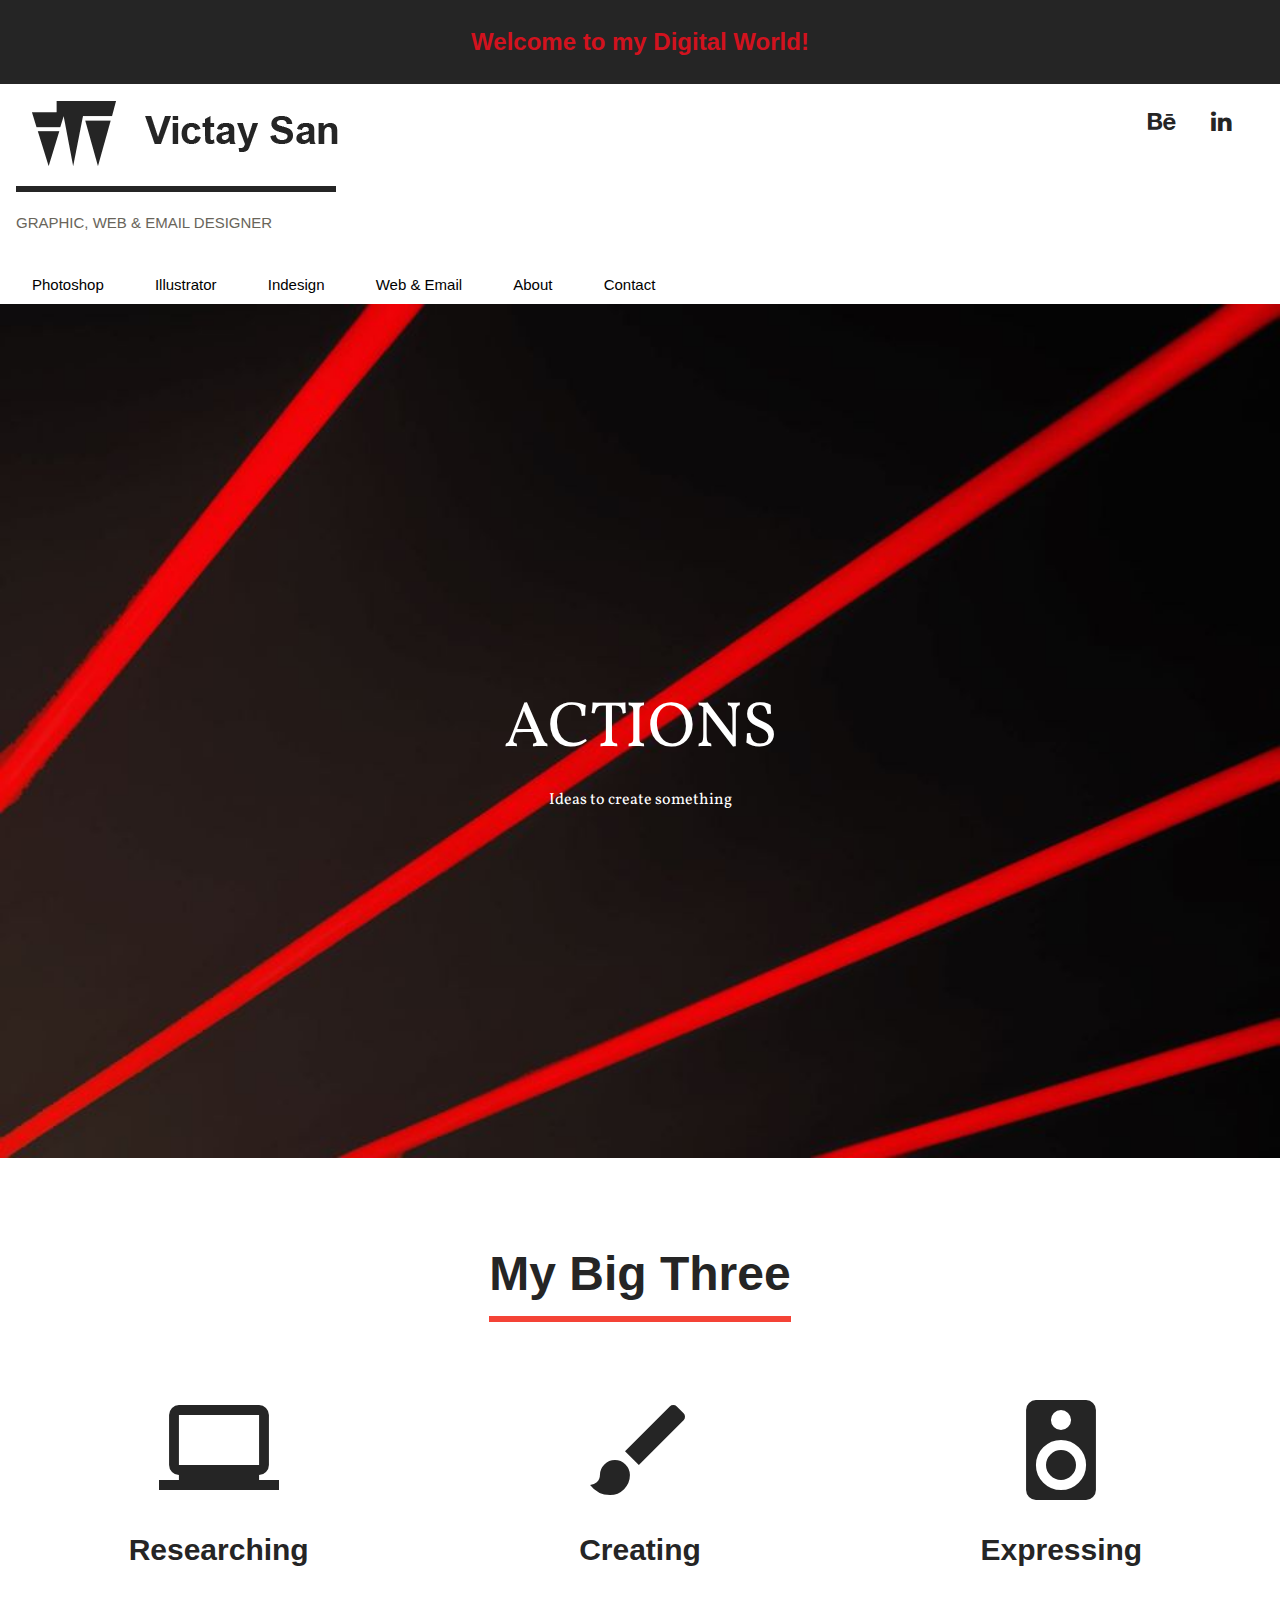
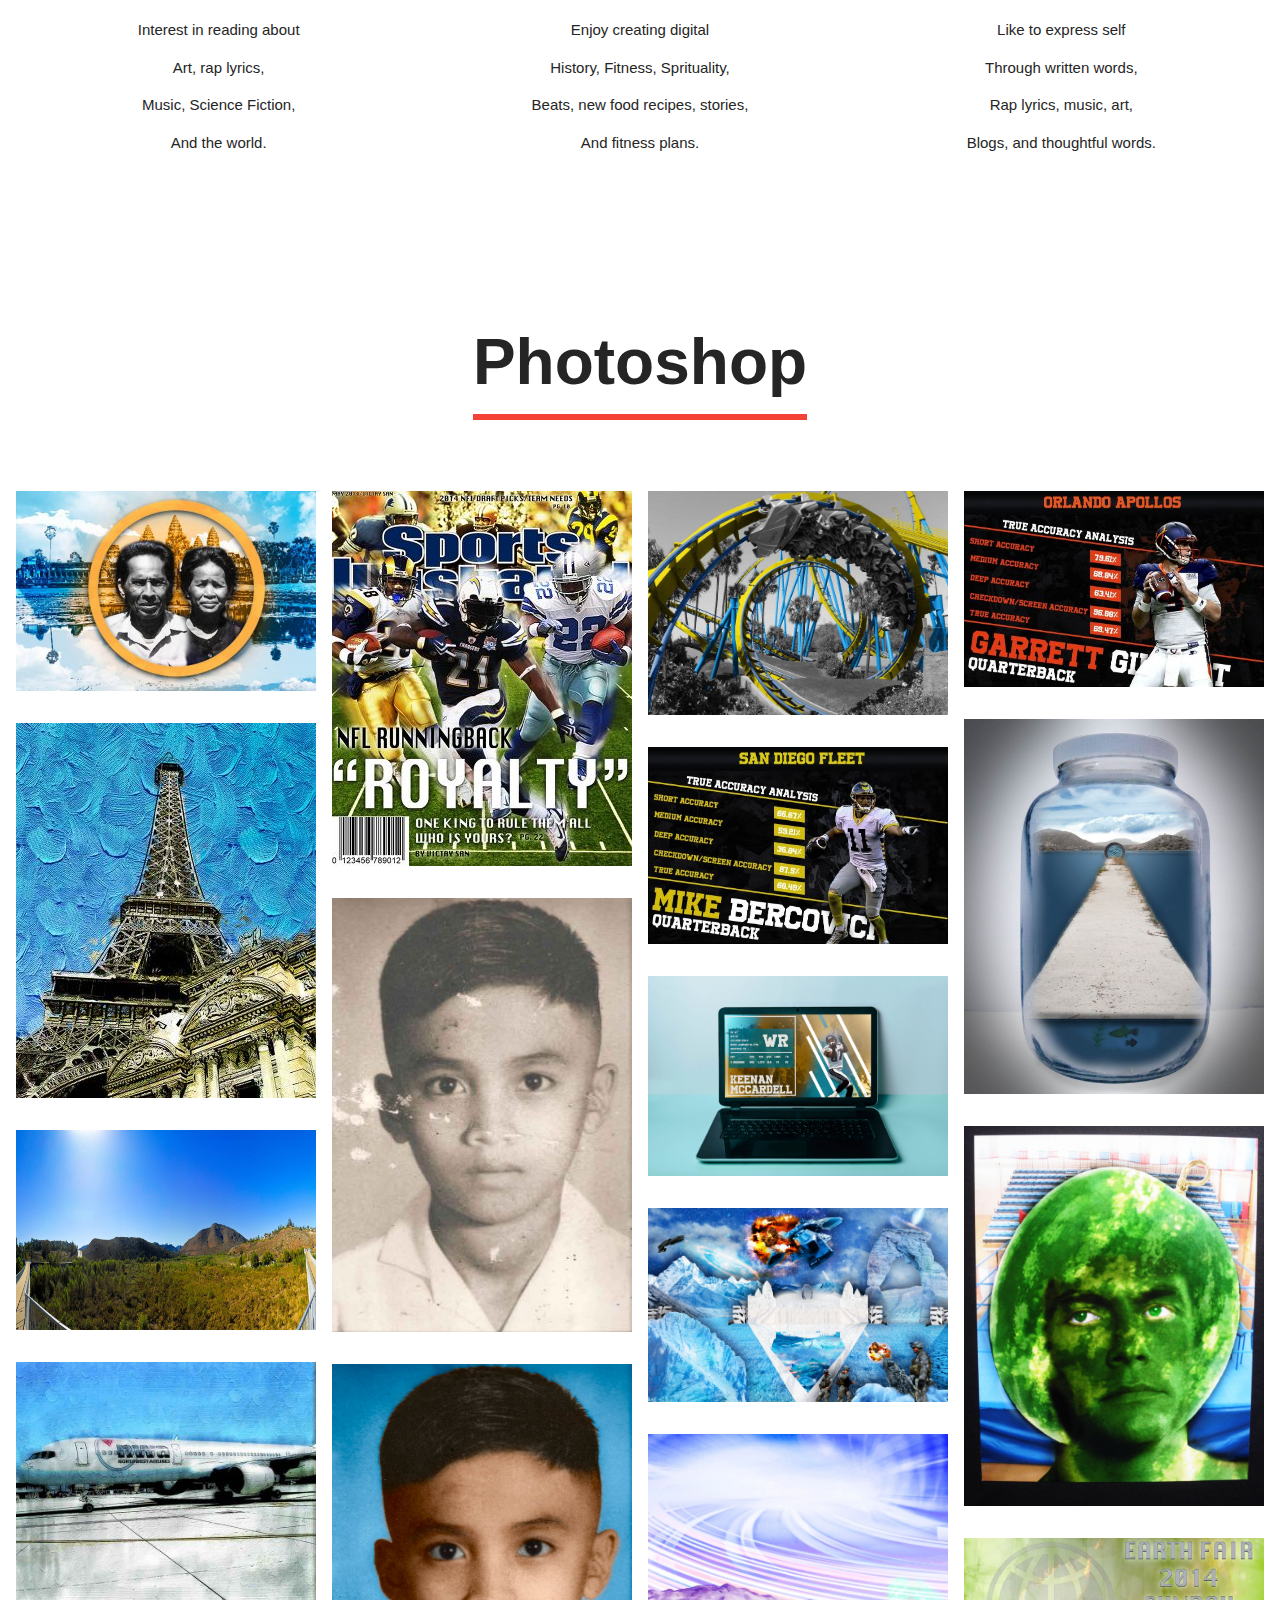
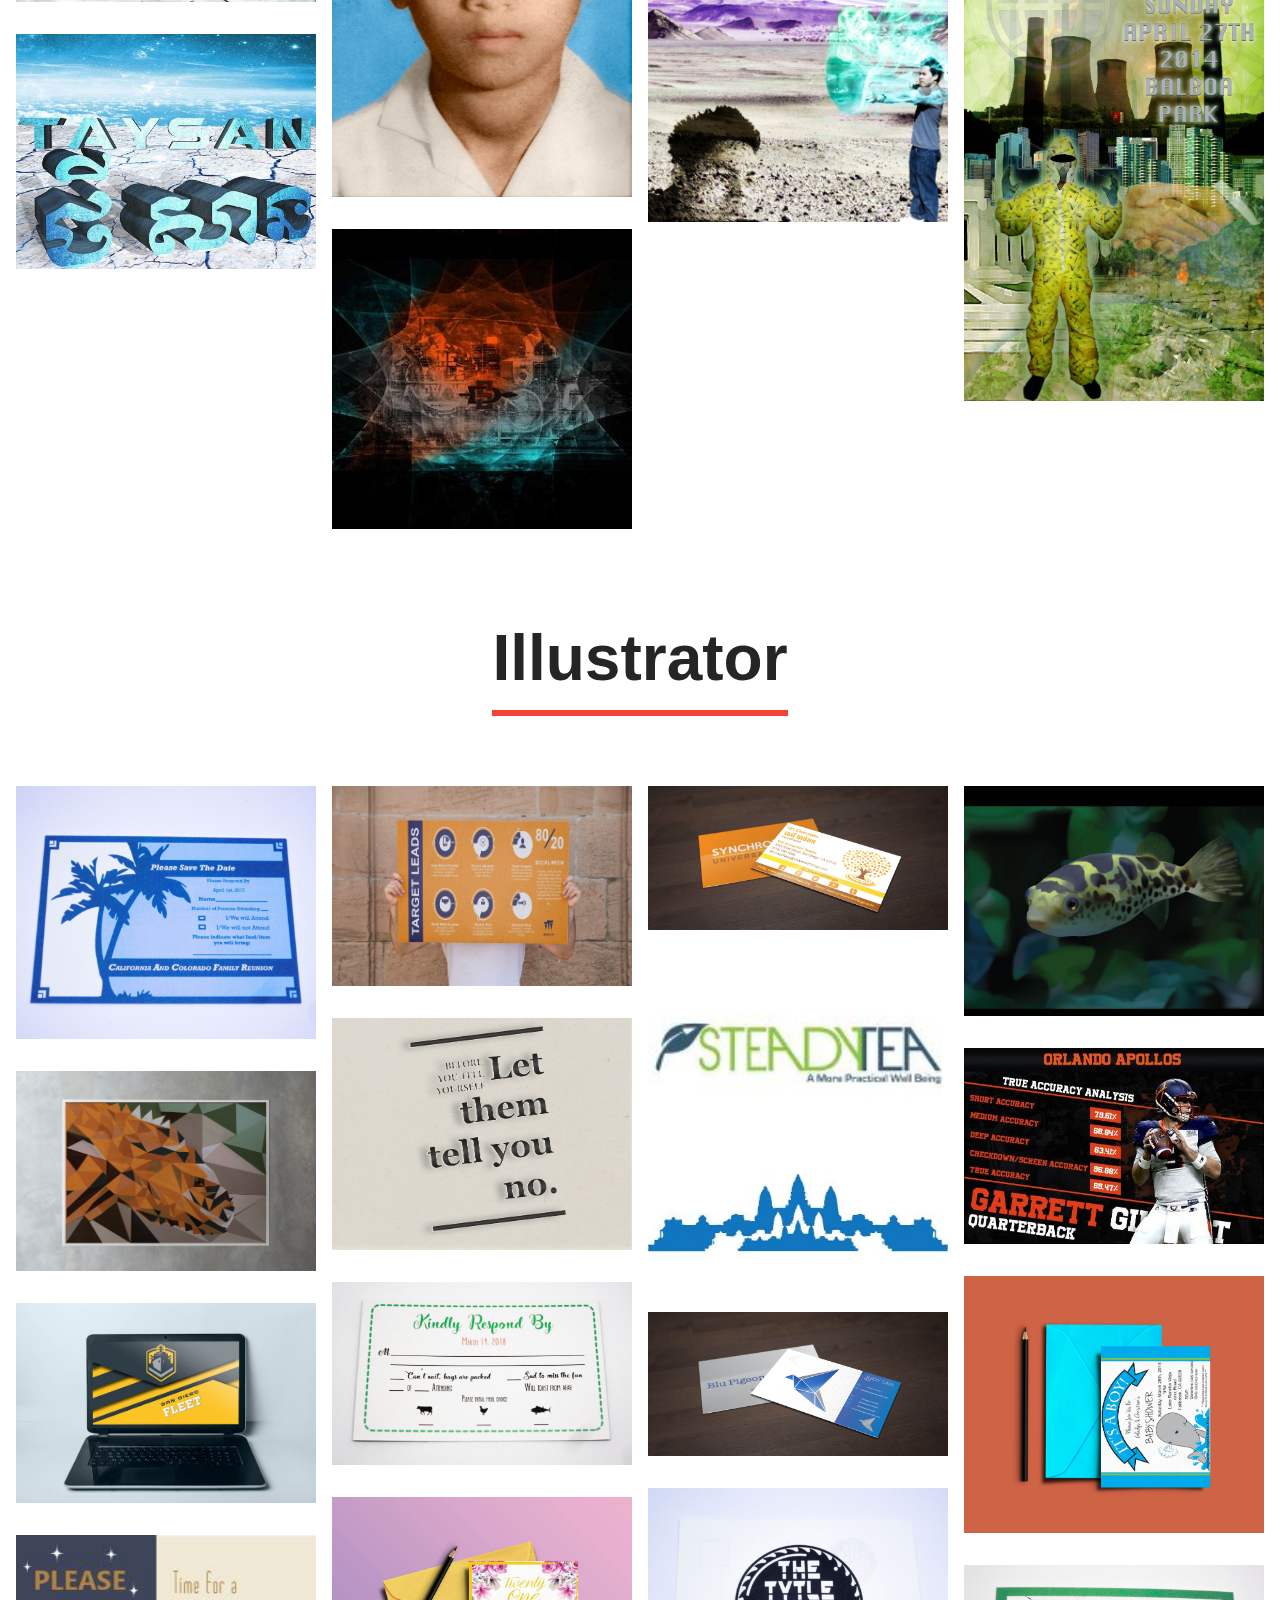
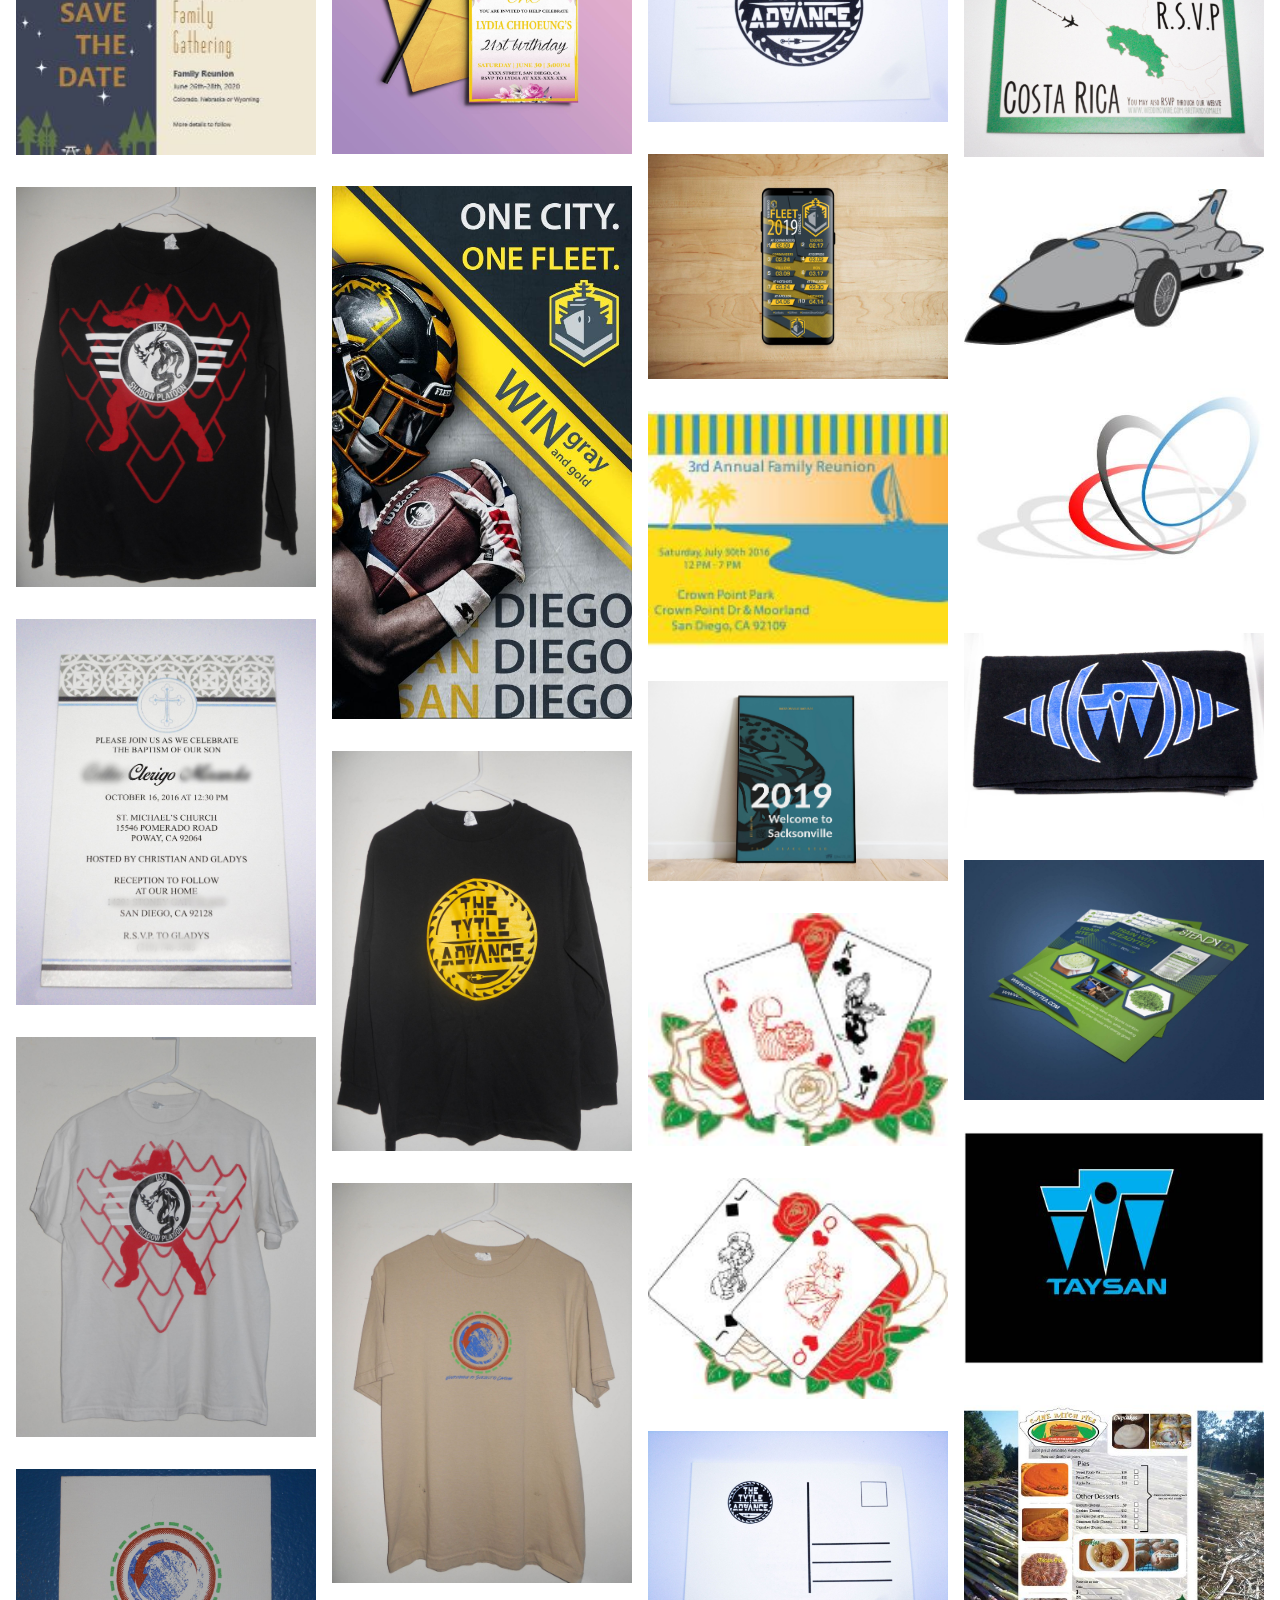
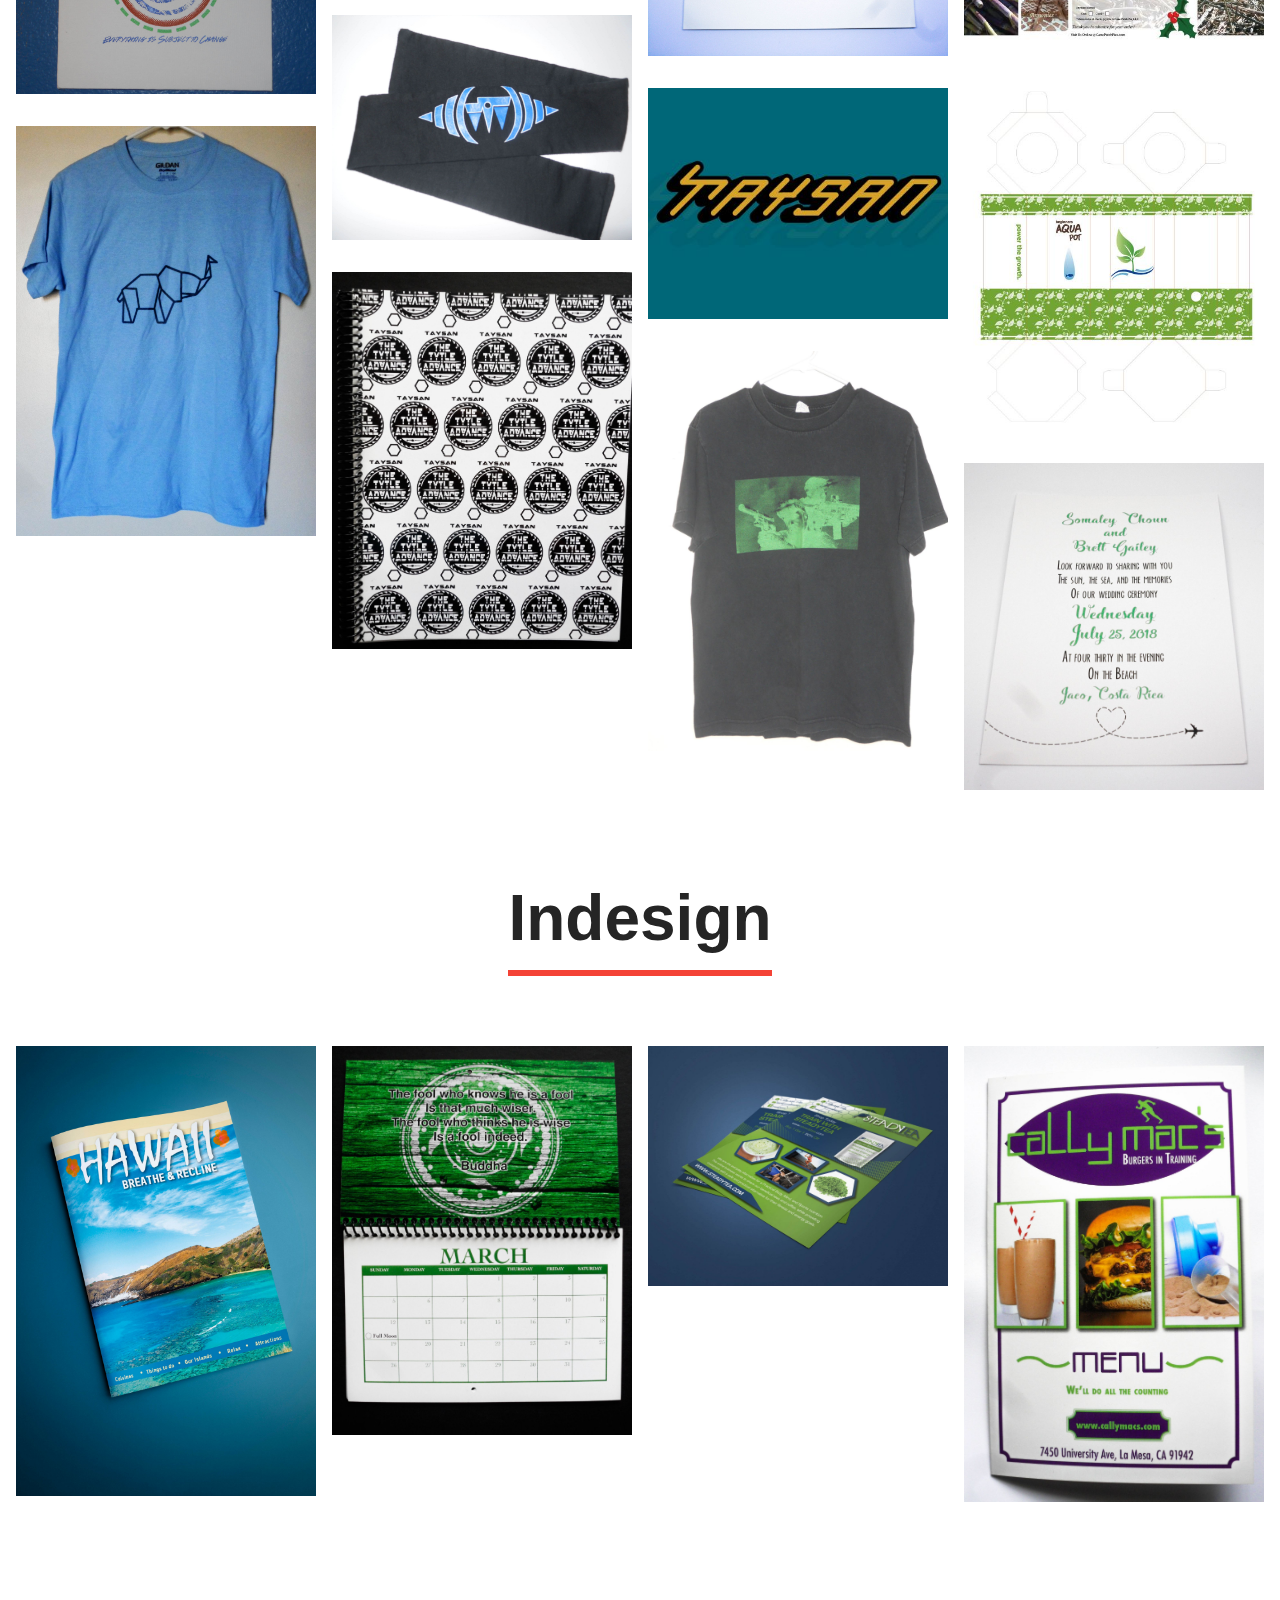
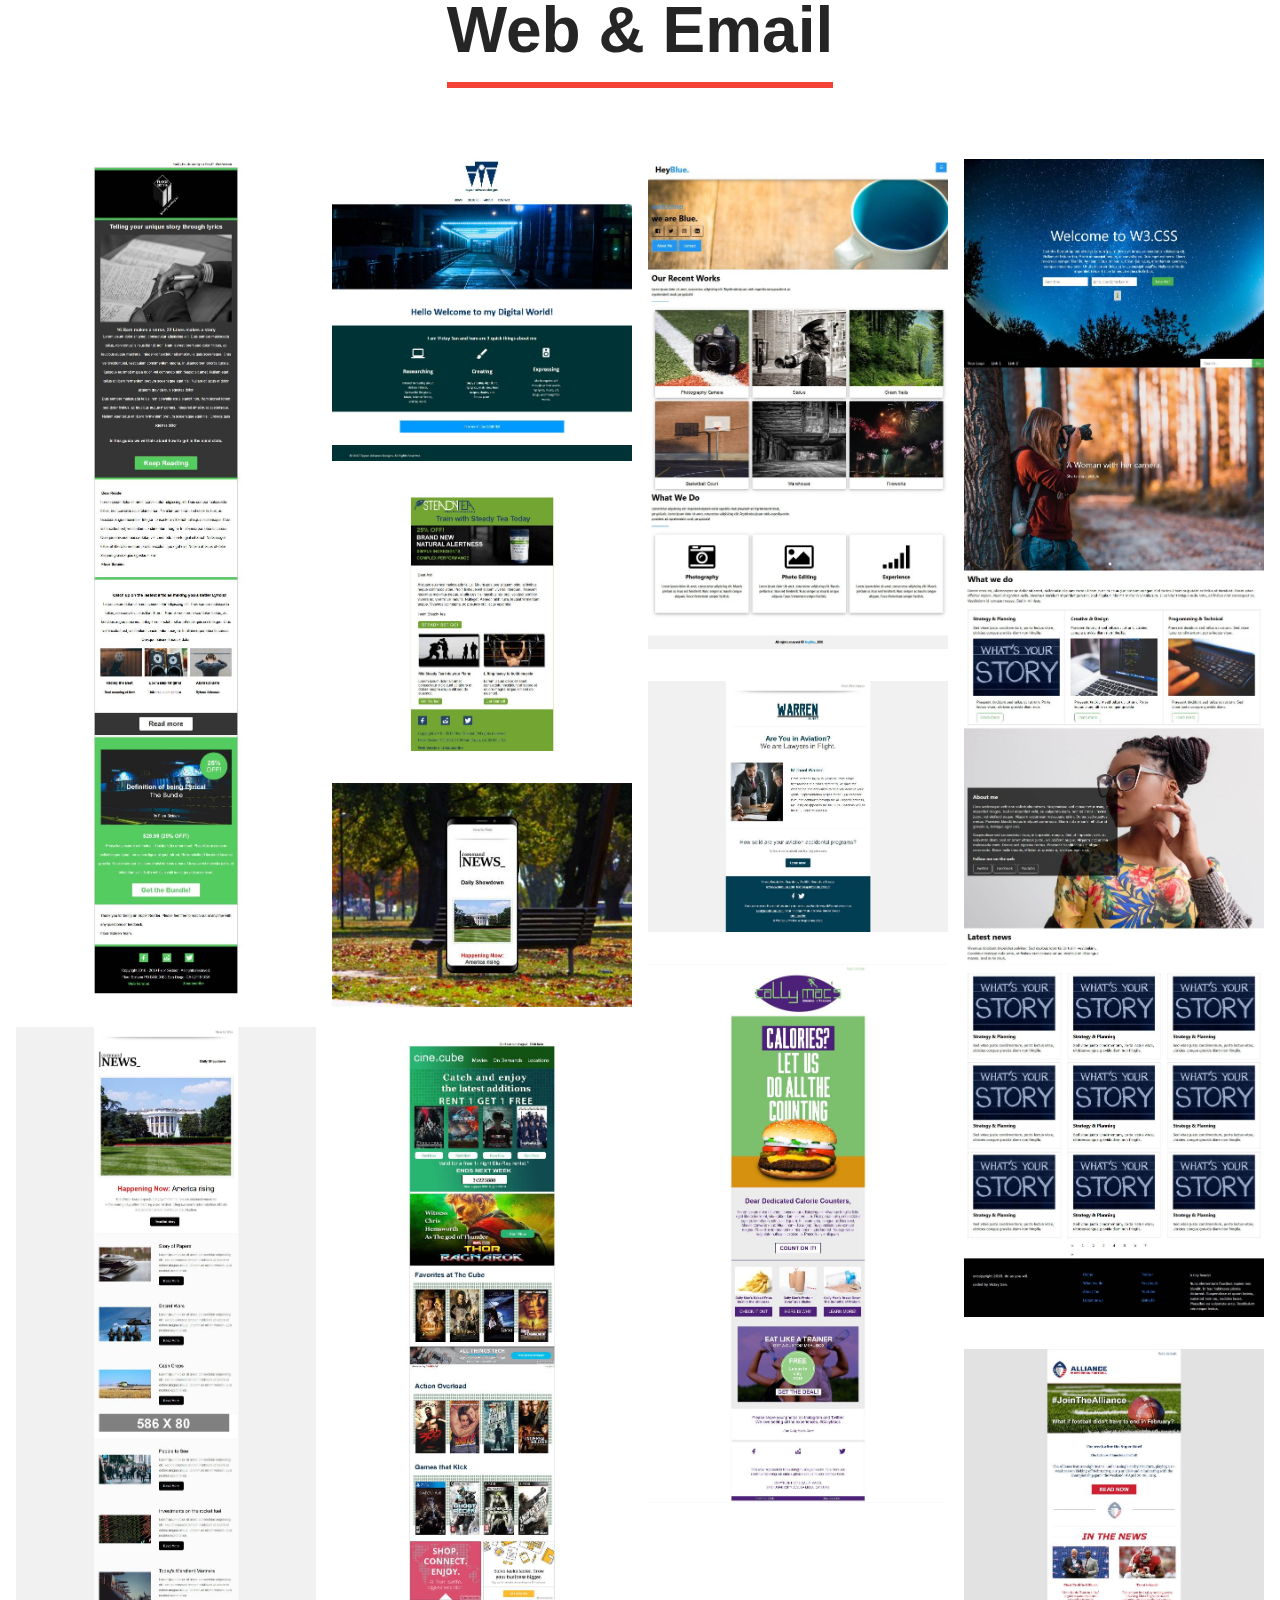
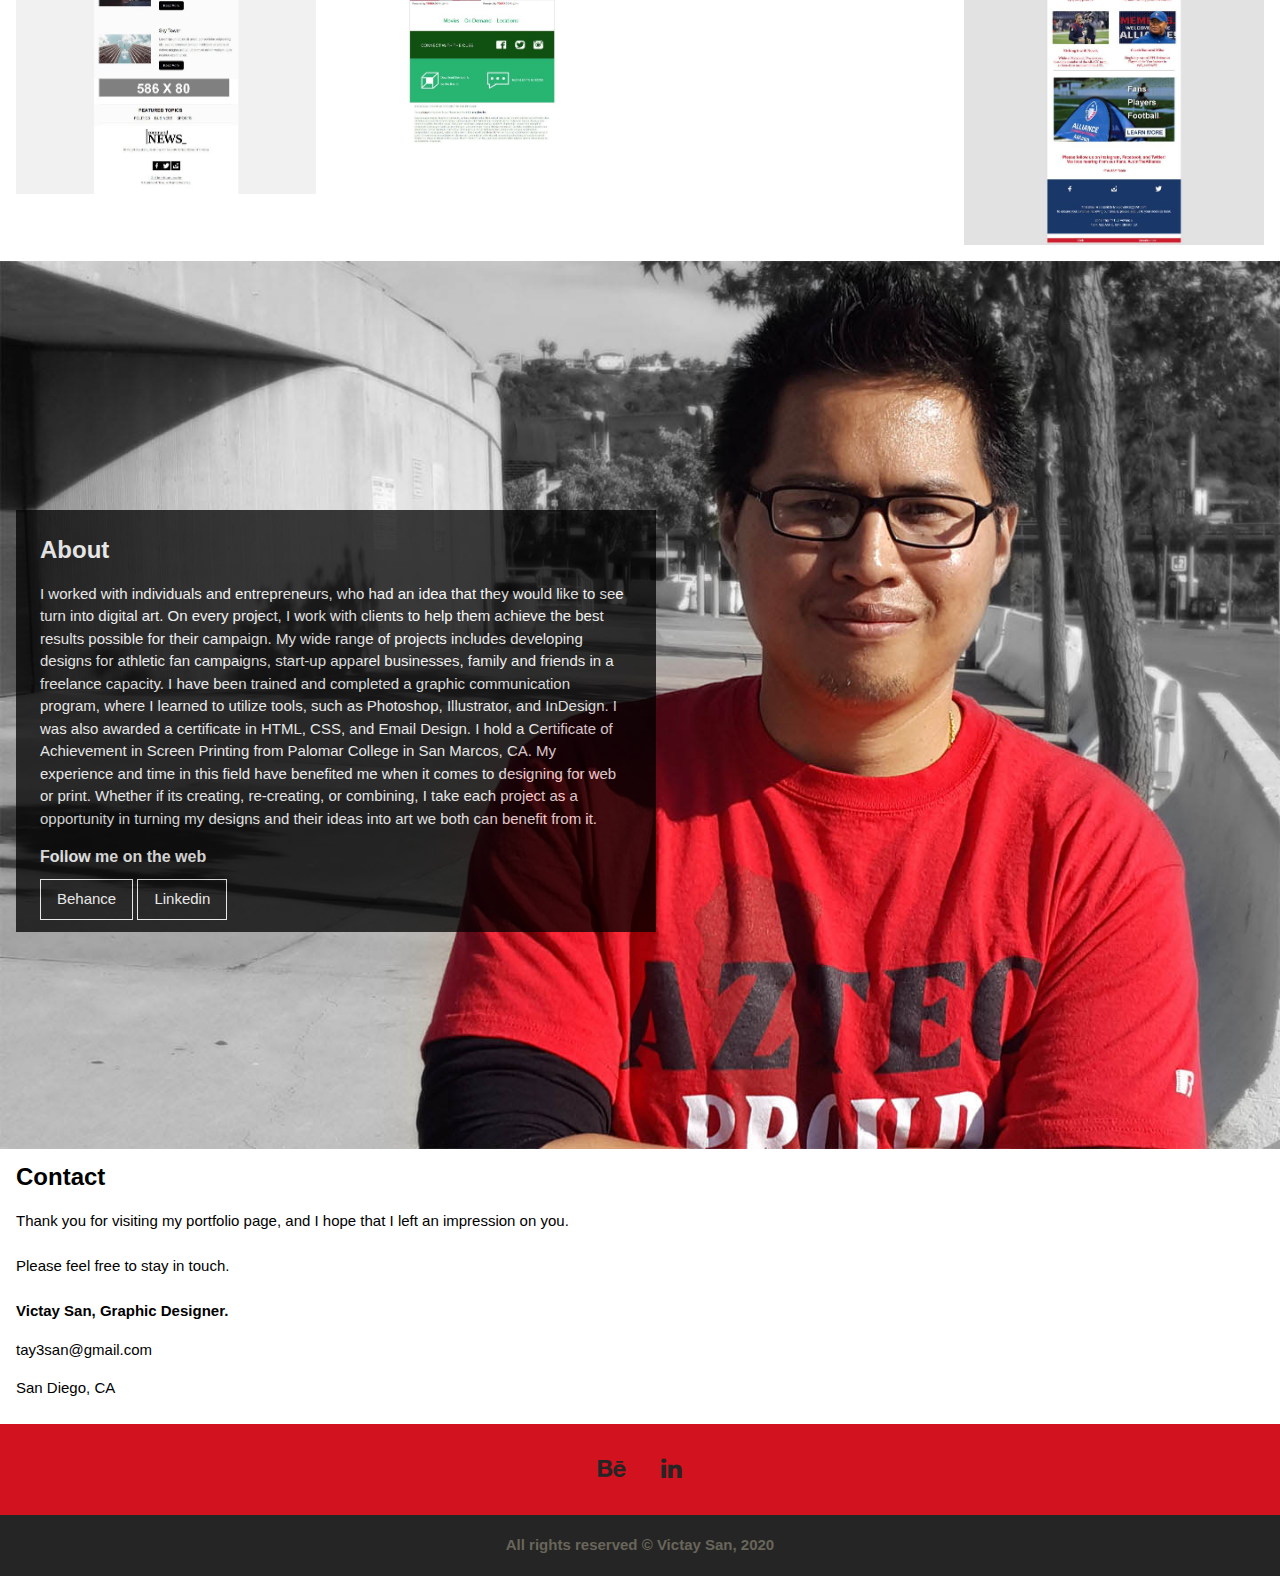
==== commit 3cb671b0: "Update index.html" ====
--- a/index.html
+++ b/index.html
@@ -718,11 +718,9 @@
                 <h3><b>About</b></h3>
                     
 
-                    <p> I am an HTML Email Developer, Website, and Graphic Designer who has worked with individuals and entrepreneurs, who had an idea that they would like to see turn into digital art. On every project, I work with clients to help them achieve the best results possible for their campaign. My wide range of projects includes developing designs for athletic fan campaigns, start-up apparel businesses, family and friends in a freelance capacity. I have been trained and completed a graphic communication program, where I learned to utilize tools, such as Photoshop, Illustrator, and InDesign. I was also awarded a certificate in HTML, CSS, and Email Design. I hold a Certificate of Achievement in Screen Printing from Palomar College in San Marcos, CA. My experience and time in this field have benefited me when it comes to designing for web or print. Whether if its creating, re-creating, or combining, I take each project as a opportunity in turning my designs and their ideas into art we both can benefit from it.</p>
-
-                    <p>Please feel free to look at my <a href="#photoshop" >"PORTFOLIO"</a> and you are more than welcome to <a href="#contact">"CONTACT"</a>. <br><br>Thanks for visiting<br><br>Victay</p>
-
-                    <h5><b>Follow me on the web</b></h5>
+                    <p> I worked with individuals and entrepreneurs, who had an idea that they would like to see turn into digital art. On every project, I work with clients to help them achieve the best results possible for their campaign. My wide range of projects includes developing designs for athletic fan campaigns, start-up apparel businesses, family and friends in a freelance capacity. I have been trained and completed a graphic communication program, where I learned to utilize tools, such as Photoshop, Illustrator, and InDesign. I was also awarded a certificate in HTML, CSS, and Email Design. I hold a Certificate of Achievement in Screen Printing from Palomar College in San Marcos, CA. My experience and time in this field have benefited me when it comes to designing for web or print. Whether if its creating, re-creating, or combining, I take each project as a opportunity in turning my designs and their ideas into art we both can benefit from it.</p>
+
+                    <h6><b>Follow me on the web</b></h6>
 
                     <a href="https://www.behance.net/taysan_adv" class="w3-mobile button w3-button w3-border w3-border-white >Behance">Behance</a>
                     <a href="https://www.linkedin.com/in/victay-san-a319b0a1" class="w3-mobile button w3-button w3-border w3-border-white ">Linkedin</a>
@@ -737,11 +735,11 @@
                     <h3><b>About</b></h3>
 
 
-                    <p> I am an HTML Email Developer, Website, and Graphic Designer who has worked with individuals and entrepreneurs, who had an idea that they would like to see turn into digital art. On every project, I work with clients to help them achieve the best results possible for their campaign. My wide range of projects includes developing designs for athletic fan campaigns, start-up apparel businesses, family and friends in a freelance capacity. I have been trained and completed a graphic communication program, where I learned to utilize tools, such as Photoshop, Illustrator, and InDesign. I was also awarded a certificate in HTML, CSS, and Email Design. I hold a Certificate of Achievement in Screen Printing from Palomar College in San Marcos, CA. My experience and time in this field have benefited me when it comes to designing for web or print. Whether if its creating, re-creating, or combining, I take each project as a opportunity in turning my designs and their ideas into art we both can benefit from it.</p>
-
-                    <p>Please feel free to look at my <a href="#photoshop" >"PORTFOLIO"</a> and you are more than welcome to <a href="#contact">"CONTACT"</a>. <br><br>Thanks for visiting<br><br>Victay</p>
-
-                    <h5><b>Follow me on the web</b></h5>
+                    <p> I worked with individuals and entrepreneurs, who had an idea that they would like to see turn into digital art. On every project, I work with clients to help them achieve the best results possible for their campaign. My wide range of projects includes developing designs for athletic fan campaigns, start-up apparel businesses, family and friends in a freelance capacity. I have been trained and completed a graphic communication program, where I learned to utilize tools, such as Photoshop, Illustrator, and InDesign. I was also awarded a certificate in HTML, CSS, and Email Design. I hold a Certificate of Achievement in Screen Printing from Palomar College in San Marcos, CA. My experience and time in this field have benefited me when it comes to designing for web or print. Whether if its creating, re-creating, or combining, I take each project as a opportunity in turning my designs and their ideas into art we both can benefit from it.</p>
+
+                    
+
+                    <h6><b>Follow me on the web</b></h6>
 
                     <a href="https://www.behance.net/taysan_adv" class="w3-mobile button w3-button w3-border w3-border-white >Behance">Behance</a>
                     <a href="https://www.linkedin.com/in/victay-san-a319b0a1" class="w3-mobile button w3-button w3-border w3-border-white ">Linkedin</a>
@@ -755,11 +753,9 @@
                 <h3><b>About</b></h3>
 
 
-                    <p> I am an HTML Email Developer, Website, and Graphic Designer who has worked with individuals and entrepreneurs, who had an idea that they would like to see turn into digital art. On every project, I work with clients to help them achieve the best results possible for their campaign. My wide range of projects includes developing designs for athletic fan campaigns, start-up apparel businesses, family and friends in a freelance capacity. I have been trained and completed a graphic communication program, where I learned to utilize tools, such as Photoshop, Illustrator, and InDesign. I was also awarded a certificate in HTML, CSS, and Email Design. I hold a Certificate of Achievement in Screen Printing from Palomar College in San Marcos, CA. My experience and time in this field have benefited me when it comes to designing for web or print. Whether if its creating, re-creating, or combining, I take each project as a opportunity in turning my designs and their ideas into art we both can benefit from it.</p>
-
-                    <p>Please feel free to look at my <a href="#photoshop">"PORTFOLIO"</a> and you are more than welcome to <a href="#contact">"CONTACT"</a>. <br><br>Thanks for visiting<br><br>Victay</p>
-
-                    <h5><b>Follow me on the web</b></h5>
+                    <p> I worked with individuals and entrepreneurs, who had an idea that they would like to see turn into digital art. On every project, I work with clients to help them achieve the best results possible for their campaign. My wide range of projects includes developing designs for athletic fan campaigns, start-up apparel businesses, family and friends in a freelance capacity. I have been trained and completed a graphic communication program, where I learned to utilize tools, such as Photoshop, Illustrator, and InDesign. I was also awarded a certificate in HTML, CSS, and Email Design. I hold a Certificate of Achievement in Screen Printing from Palomar College in San Marcos, CA. My experience and time in this field have benefited me when it comes to designing for web or print. Whether if its creating, re-creating, or combining, I take each project as a opportunity in turning my designs and their ideas into art we both can benefit from it.</p>
+
+                    <h6><b>Follow me on the web</b></h6>
 
                     <a href="https://www.behance.net/taysan_adv" class="w3-mobile button w3-button w3-border w3-border-white >Behance">Behance</a>
                     <a href="https://www.linkedin.com/in/victay-san-a319b0a1" class="w3-mobile button w3-button w3-border w3-border-white ">Linkedin</a>
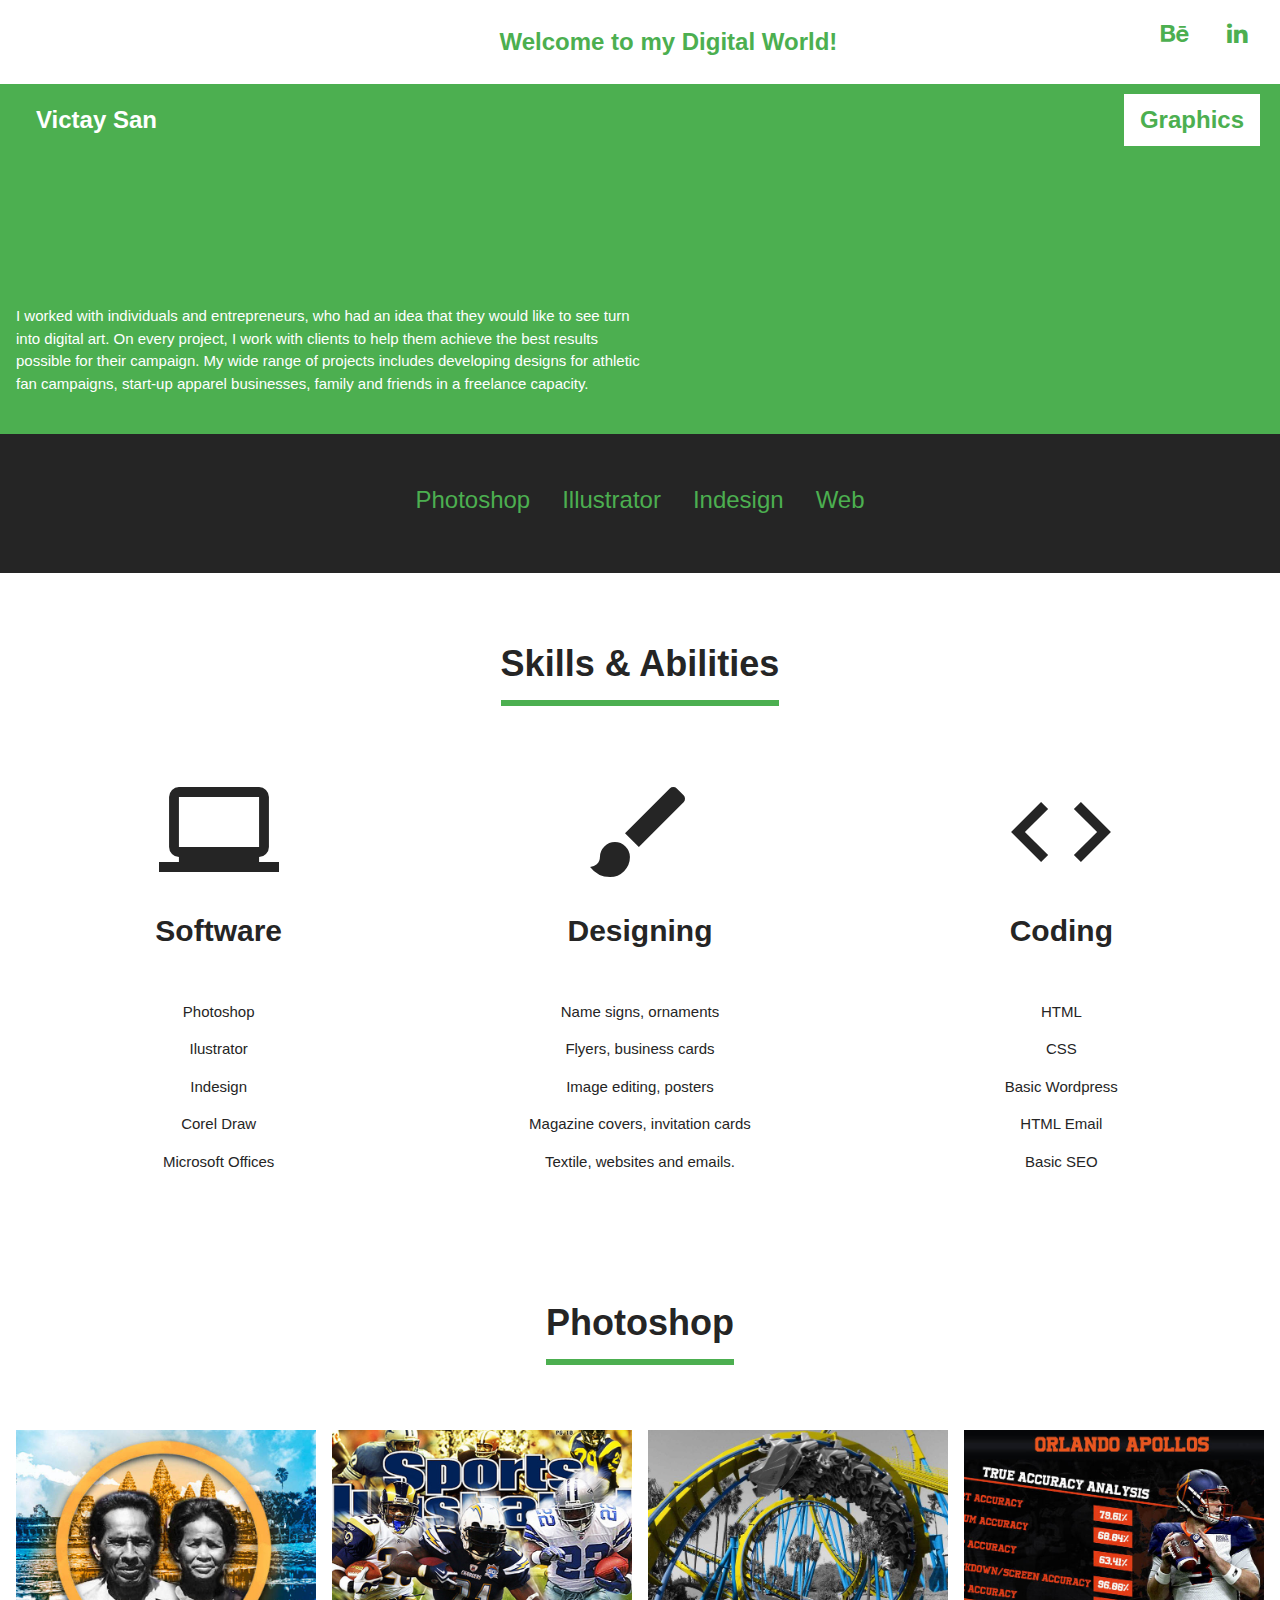
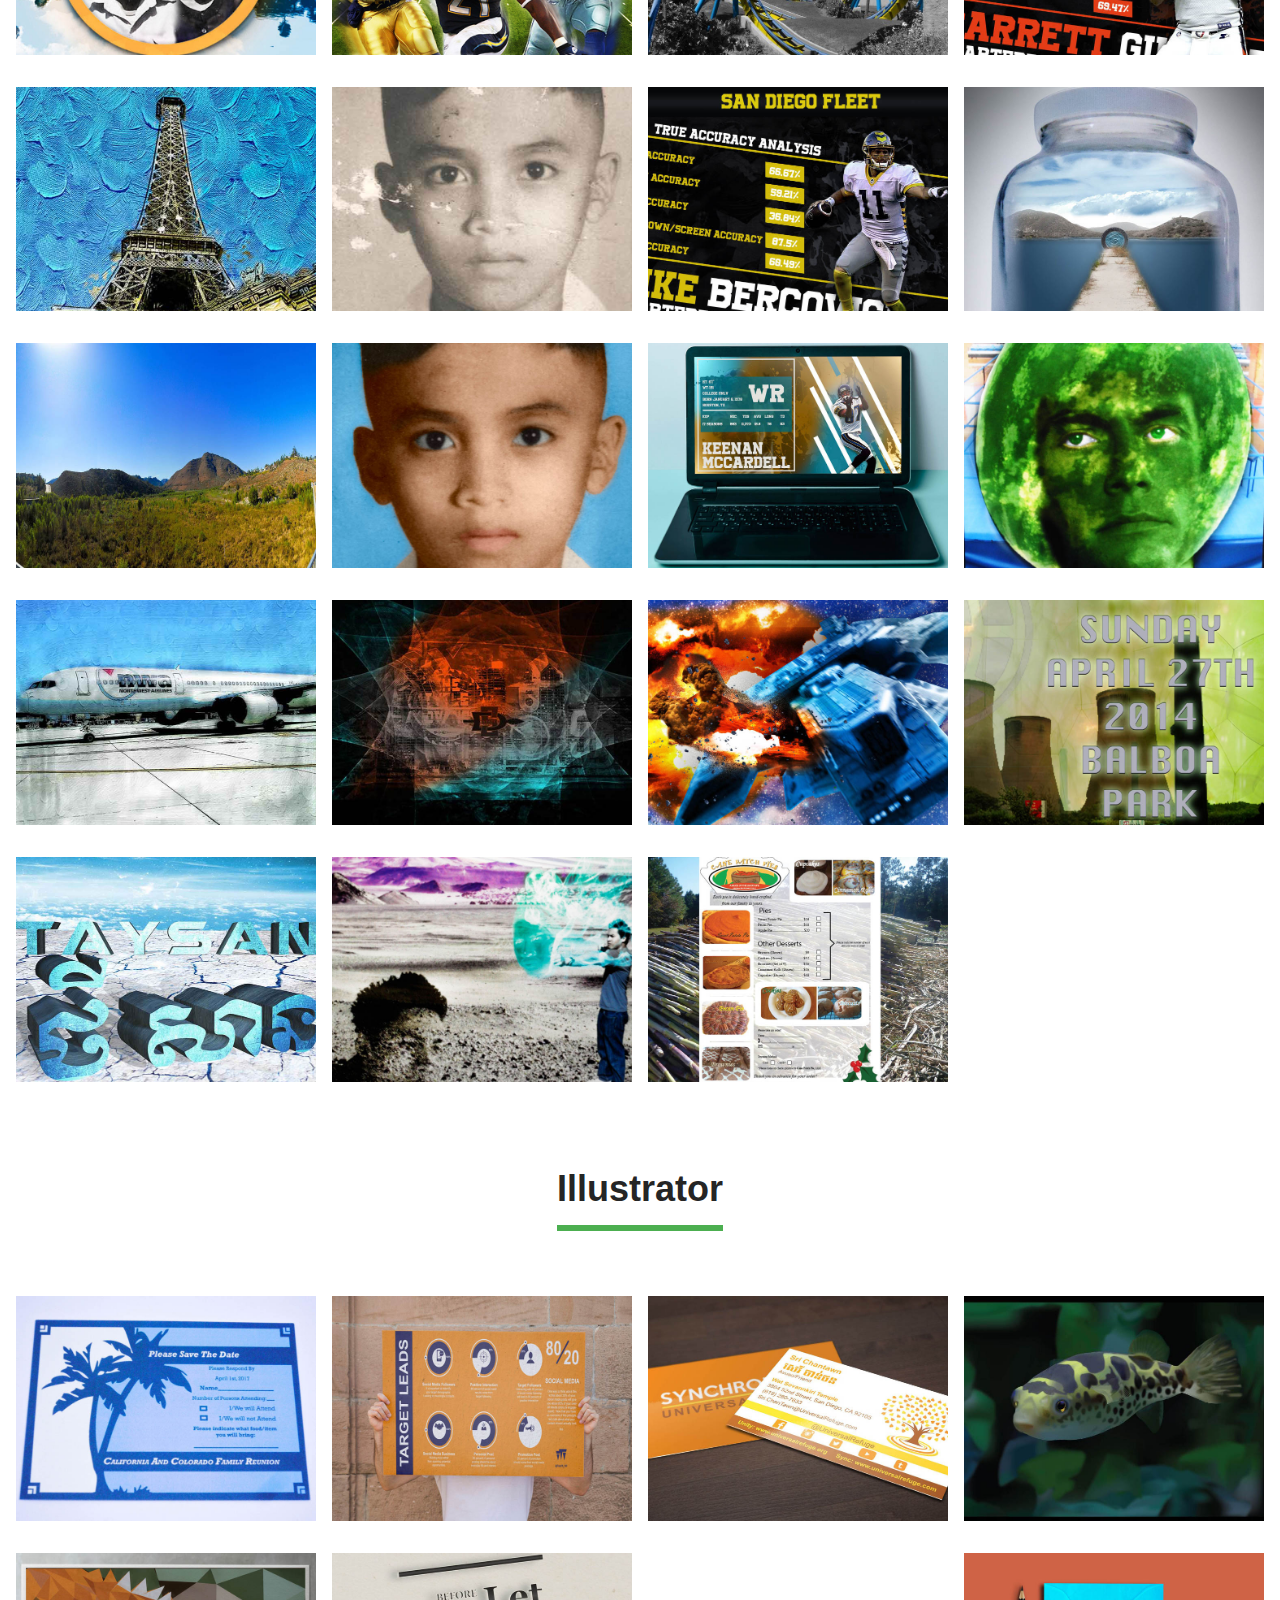
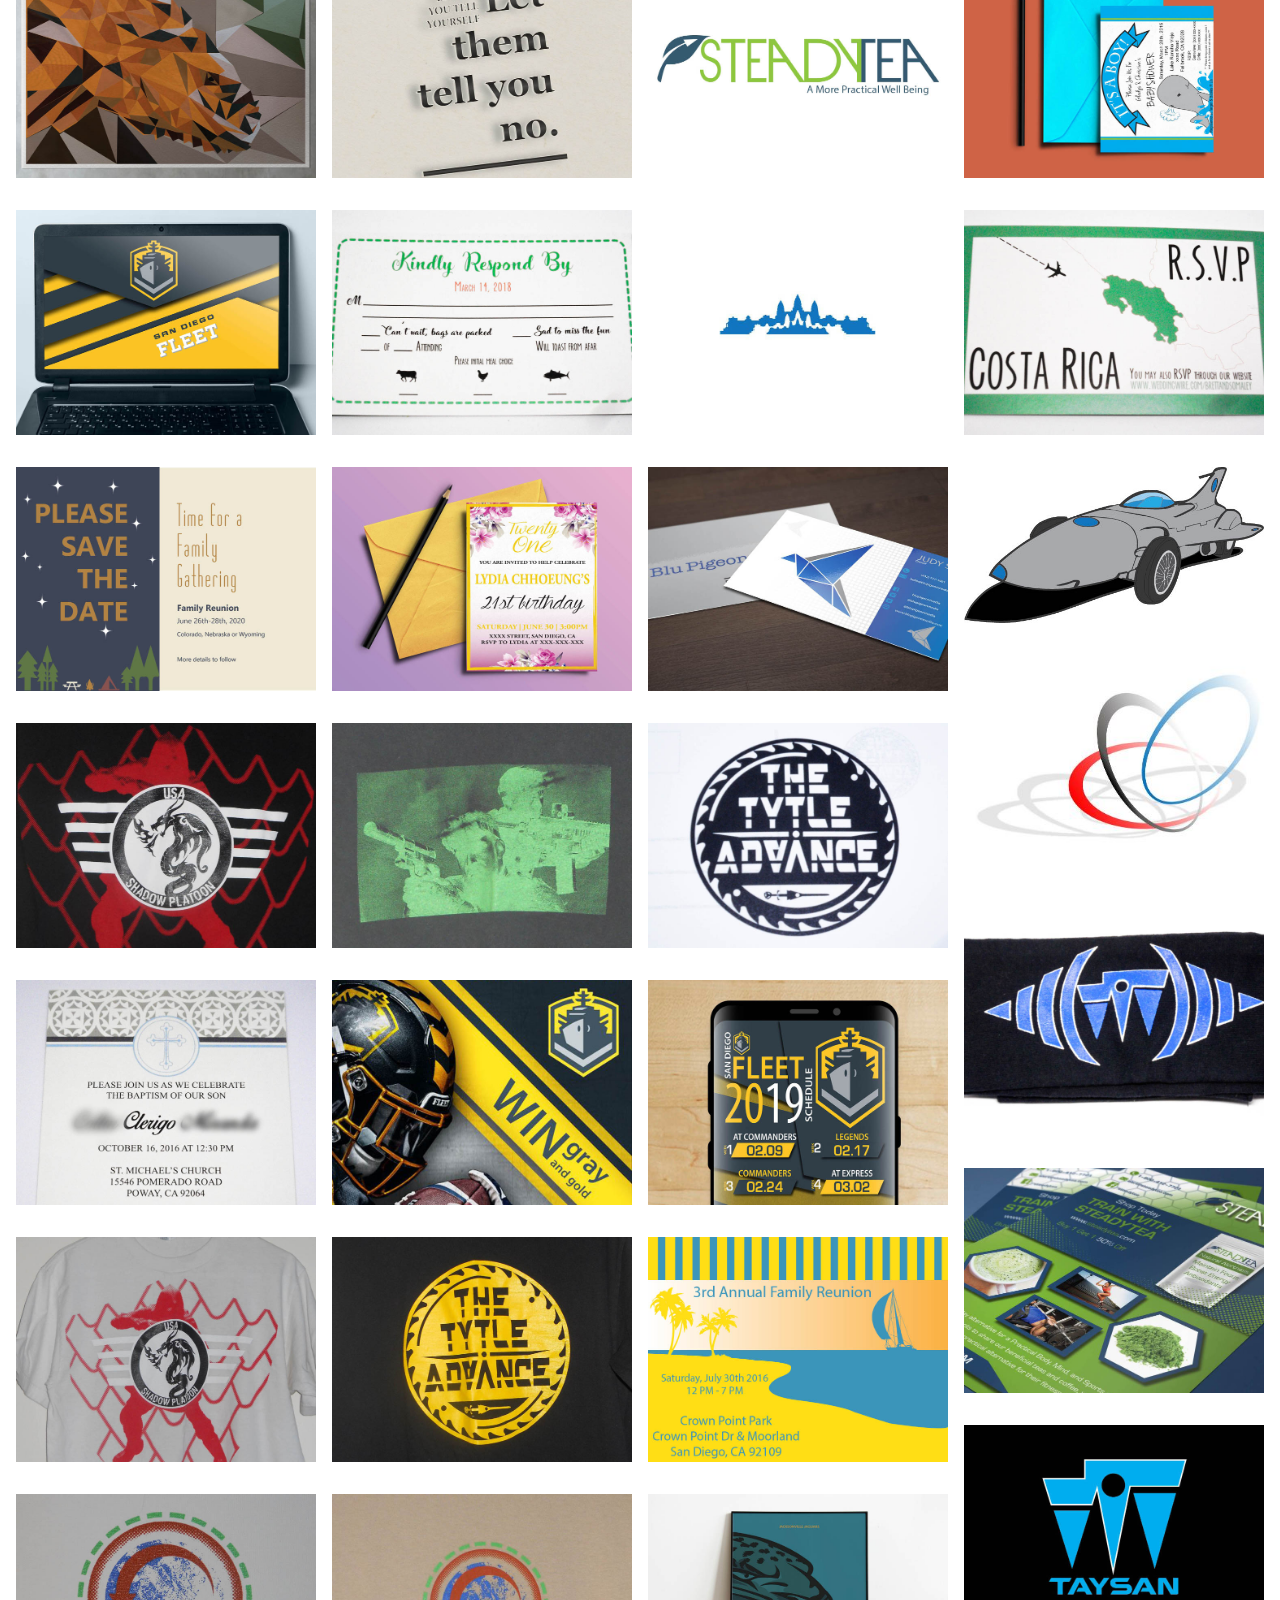
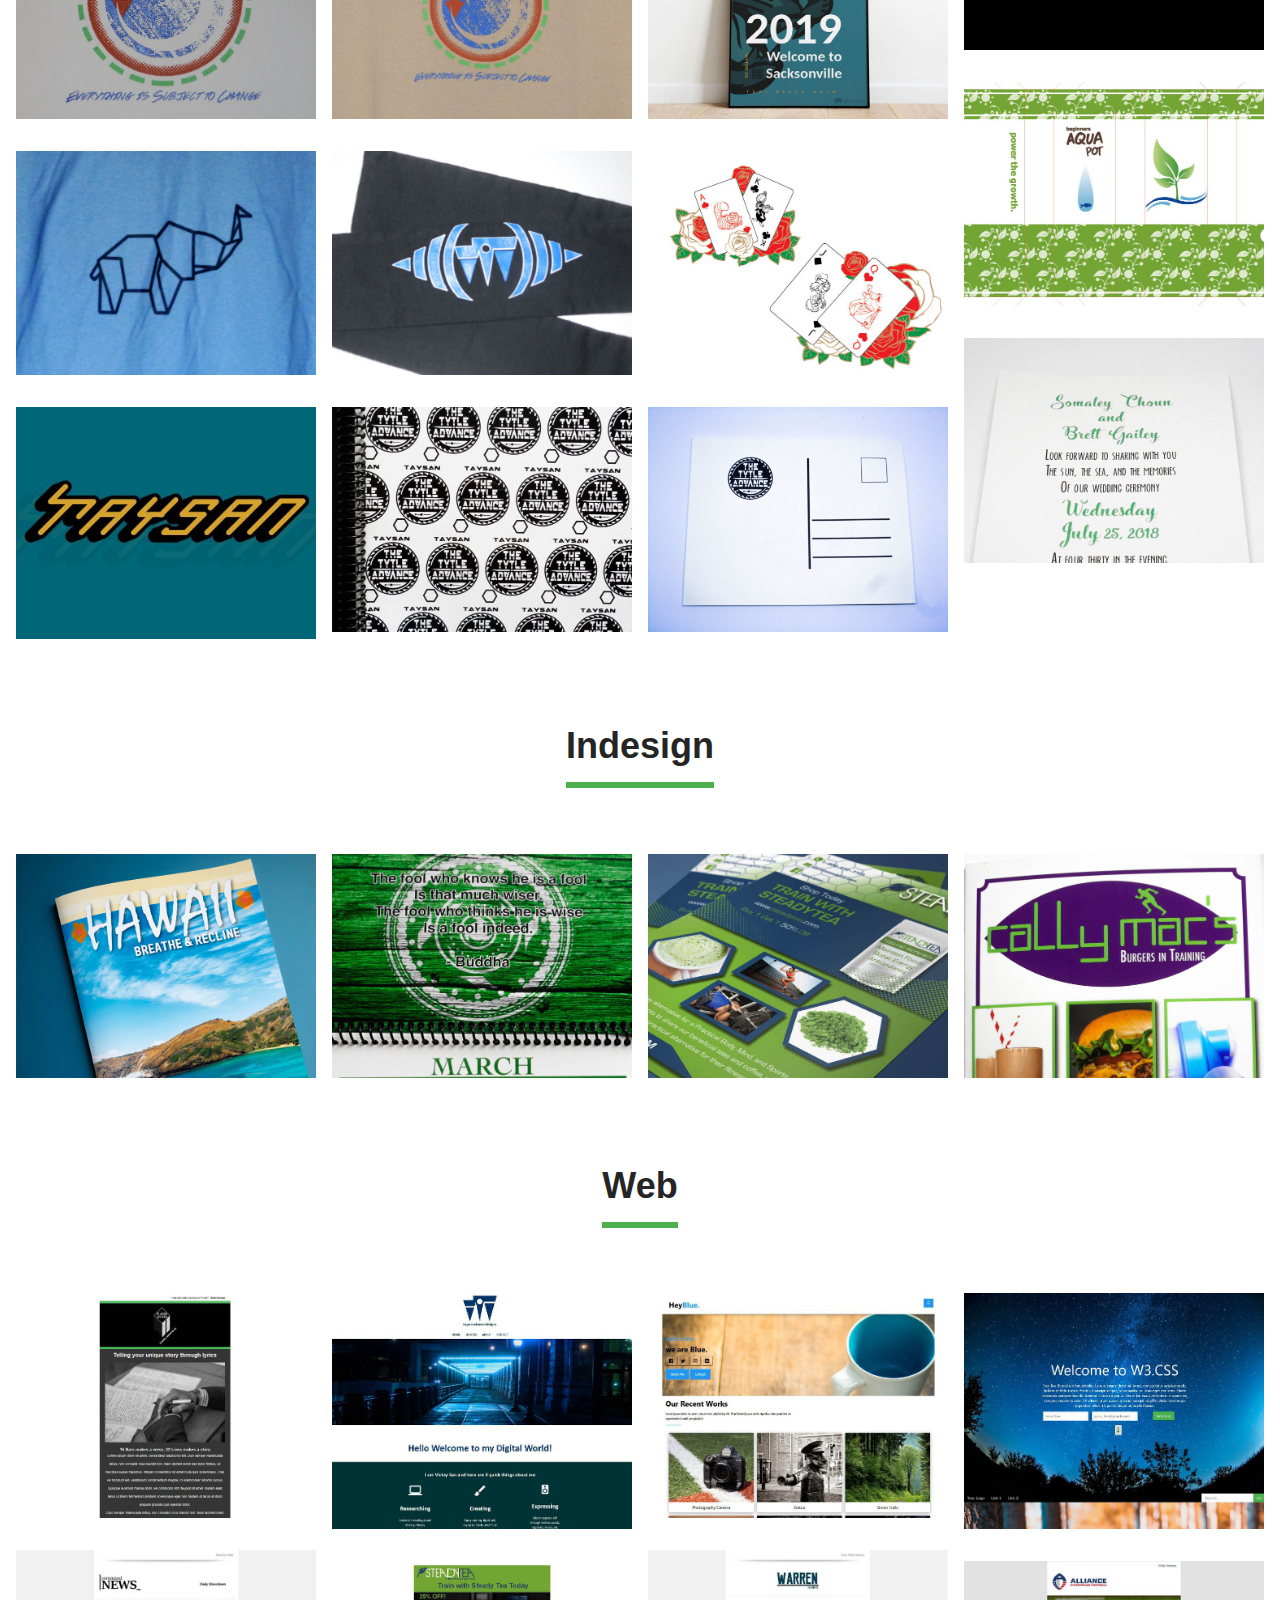
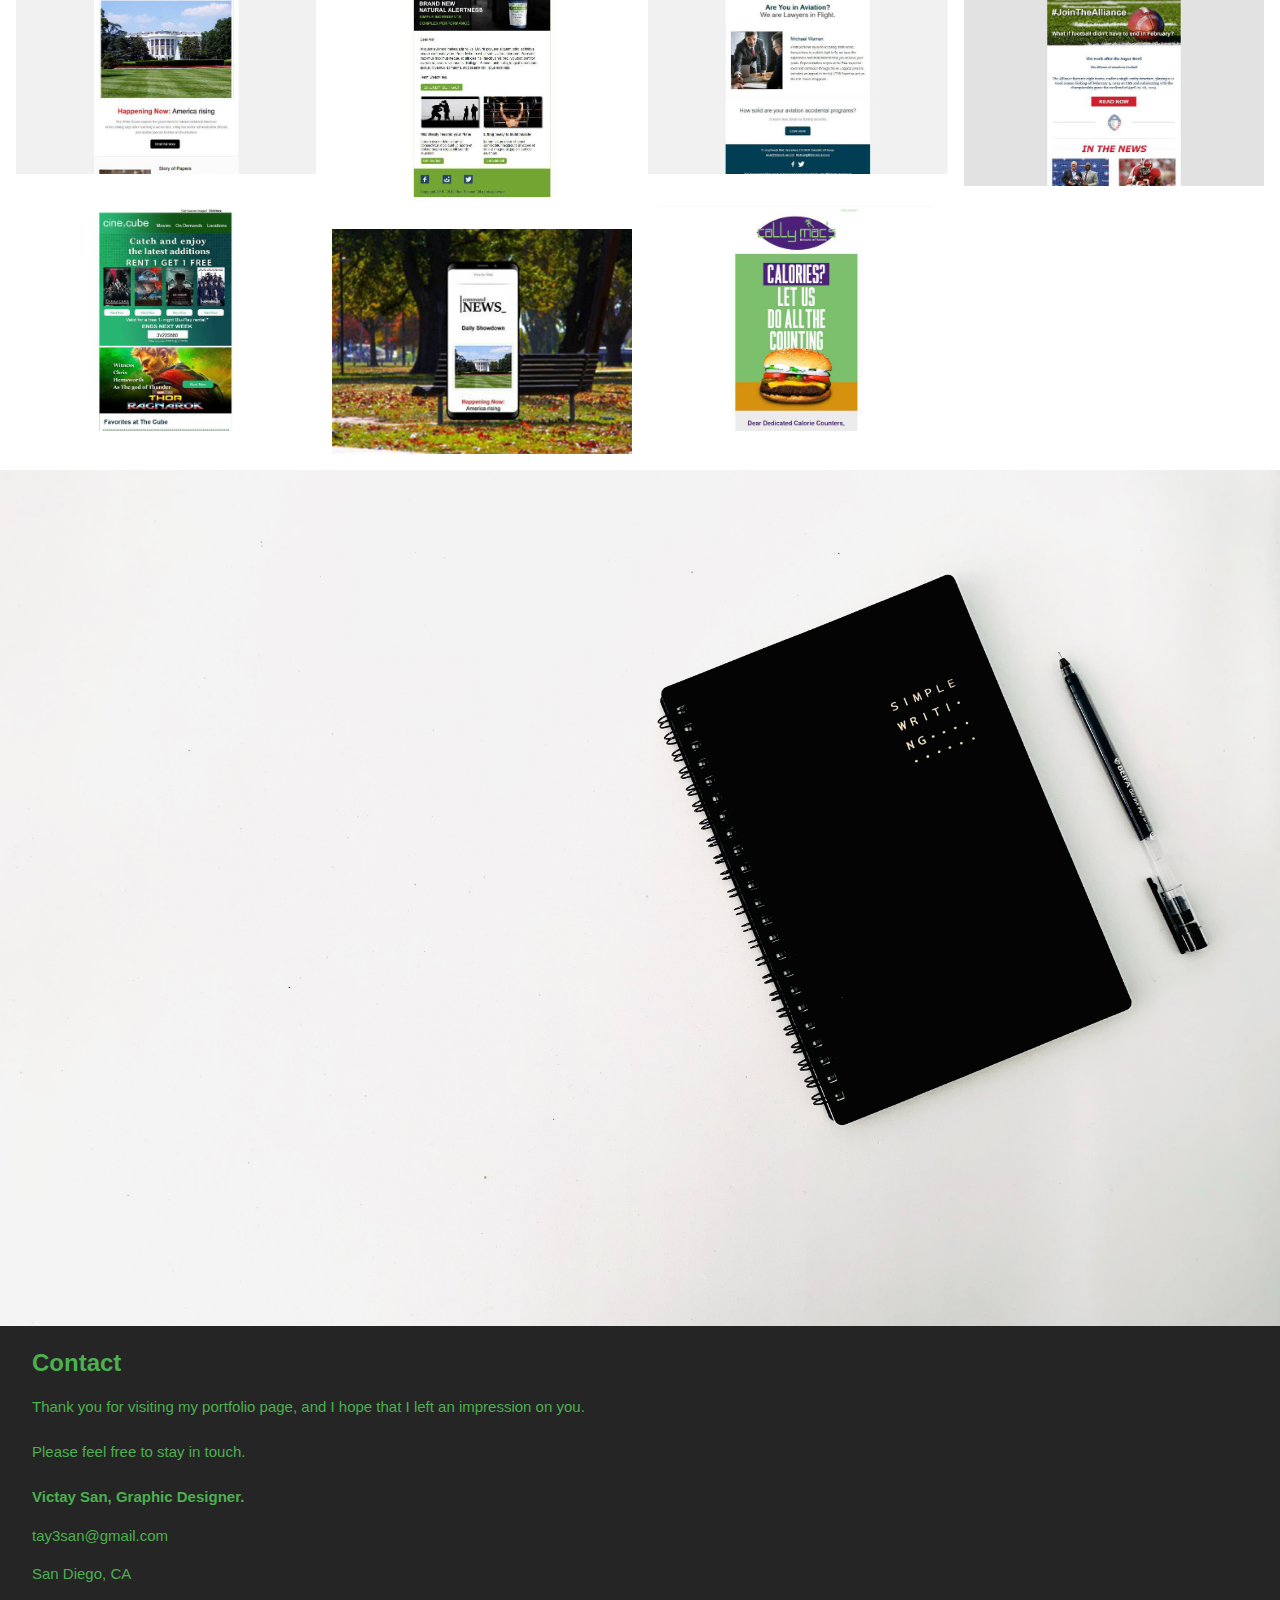
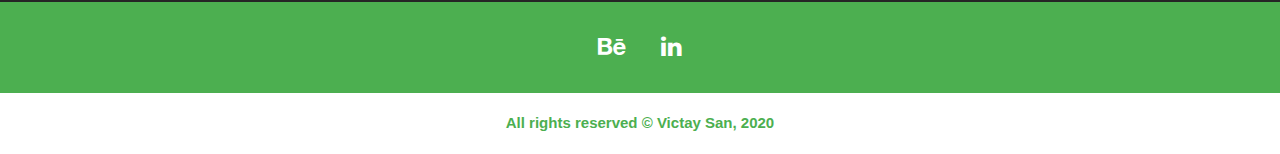
==== commit b240dd05: "Update" ====
--- a/index.html
+++ b/index.html
@@ -44,15 +44,15 @@
               font-size: 15px;
               border: none;
               outline: none;
-              background-color: #252525;
-              color: #d2121e;
+              background-color: lightgreen;
+              color: white;
               cursor: pointer;
               padding: 10px;
               border-radius: 4px;
             }
 
             #myBtn:hover {
-              background-color: #555;
+              background-color: limegreen;
             }
             
           .w3-vollkorn   {
@@ -63,21 +63,9 @@
             .w3-tblack {
                 color:#252525;
             }
-            
-            .w3-tgray {
-                color:#69655a;
-            }
-            
-            .w3-tred {
-                color:#d2121e;
-            }
-            
+
             .w3-bgblack {
                 background-color:#252525;
-            }
-            
-            .w3-tbred {
-                background-color:#d2121e;
             }
             
             .w3-row-padding img {
@@ -115,146 +103,76 @@
     
     <body>
 
-        
-            <div class="w3-container w3-center w3-xlarge w3-tred w3-bgblack">
+<!-- Header -->  
+    <div class="w3-row">
+     <div class="w3-twothird w3-container w3-right-align w3-xlarge w3-text-green w3-white w3-hide-small w3-hide-medium">
                 <p>
                 <b>Welcome to my Digital World!</b>
                 </p>
-            </div>
-            <nav class="w3-container w3-hide-small w3-row w3-white">
-                
-                <div class="w3-container w3-half w3-margin-top">
-                    <a href="index.html"><img src="img/Victay_Logo.gif" alt="Taysan Logo" width="306" height="65"></a>
-                </div>
-                
-                <div class="w3-container w3-right-align w3-half w3-padding-24">
-                
-                <a href="https://www.behance.net/taysan_adv" class="w3-padding w3-tblack"><i class="fa fa-behance" style="font-size:24px;"></i></a>
+     </div>
+     <div class="w3-third w3-container w3-right-align w3-xlarge w3-text-green w3-white w3-margin-top w3-hide-small w3-hide-medium">
+        
+     <a href="https://www.behance.net/taysan_adv" class="w3-padding"><i class="fa fa-behance" style="font-size:24px;"></i></a>
                             
-                <a href="https://www.linkedin.com/in/victay-san-a319b0a1" class="w3-padding w3-tblack"><i class="fa fa-linkedin" style="font-size:24px;"></i></a>
+     <a href="https://www.linkedin.com/in/victay-san-a319b0a1" class="w3-padding"><i class="fa fa-linkedin" style="font-size:24px;"></i></a>
+         
+    </div>
+    </div>
+        
+    <div class="w3-row">
+     <div class="w3-twothird w3-container w3-center w3-xlarge w3-text-green w3-white w3-hide-large">
+                <p>
+                <b>Welcome to my Digital World!</b>
+                </p>
+     </div>
+     <div class="w3-third w3-container w3-center w3-xlarge w3-text-green w3-white w3-margin-top w3-hide-large">
+        
+     <a href="https://www.behance.net/taysan_adv" class="w3-padding"><i class="fa fa-behance" style="font-size:24px;"></i></a>
                             
-                    
-                </div>
-               
-             </nav>
-        
-            <nav class="w3-container w3-hide-large w3-hide-medium w3-center w3-row w3-white">
-                
-                <div class="w3-container w3-half w3-margin-top">
-                    <a href="index.html" ><img src="img/Victay_Logo.gif" alt="Taysan Logo" width="306" height="65"></a>
-                </div>
-                
-                <div class="w3-container w3-center w3-half w3-padding-24">
-                
-                <a href="https://www.behance.net/taysan_adv" class="w3-padding w3-tblack"><i class="fa fa-behance" style="font-size:24px;"></i></a>
-                            
-                <a href="https://www.linkedin.com/in/victay-san-a319b0a1" class="w3-padding w3-tblack"><i class="fa fa-linkedin" style="font-size:24px;"></i></a>
-                            
-                    
-                </div>
-               
-             </nav>
+     <a href="https://www.linkedin.com/in/victay-san-a319b0a1" class="w3-padding"><i class="fa fa-linkedin" style="font-size:24px;"></i></a>
+         
+    </div>
+    </div>
+        
+    <section class="intro">
+        <header class="w3-container w3-green" style="padding: 0px 20px 110px 20px">
+            <a href="#" class="w3-left w3-padding"><h3><b>Victay San</b></h3></a>
+            <h3 class="w3-right w3-white w3-text-green w3-padding"><b>Graphics</b></h3>
+        </header>
+        <div class="w3-container w3-padding-24 w3-green">
+            <p class="w3-hide-small" style="width: 50%">I worked with individuals and entrepreneurs, who had an idea that they would like to see turn into digital art. On every project, I work with clients to help them achieve the best results possible for their campaign. My wide range of projects includes developing designs for athletic fan campaigns, start-up apparel businesses, family and friends in a freelance capacity.</p>
+            
+            <p class="w3-container w3-hide-large w3-hide-medium" style="width: 100%">I worked with individuals and entrepreneurs, who had an idea that they would like to see turn into digital art. On every project, I work with clients to help them achieve the best results possible for their campaign. My wide range of projects includes developing designs for athletic fan campaigns, start-up apparel businesses, family and friends in a freelance capacity.</p>
+        </div>
+    </section>
+        
+           
+            
     
-    <!-- Header -->
-        
-            <header class="" style="margin-top: 0px">
-                
-                                            
-                    <!-- scroll button -->  
-                    <button onclick="topFunction()" id="myBtn" title="Go to top" class="fa fa-angle-up"></button>
-            
-                    <div class="w3-display-container w3-text-white">
- 
-                        <div class="w3-container">
-                            
-                            <div class="w3-hide-small w3-tblack w3-vollkorn w3-xlarge">
-                            
-                                
-                            <hr class="new1">
-                                
-                            </div>
-                            
-                            <div class="w3-hide-small w3-tgray w3-medium">
-                              
-                            <p>
-                                 GRAPHIC, WEB &amp; EMAIL DESIGNER
-
-                            </p>
-                                
-                            </div>
-                            
-     <!-- Mobile & Screen -->
-                            
-                            <div class="w3-center w3-hide-medium w3-hide-large w3-tblack w3-vollkorn w3-xlarge">
-                            
-                            <hr class="new2">
-                                
-                            </div>
-                            
-                            <div class="w3-center w3-hide-medium w3-hide-large w3-tgray w3-medium">
-                              
-                            <p>
-                                 GRAPHIC, WEB &amp; EMAIL DESIGNER
-
-                            </p>
-                                
-                            </div>
-                            
-    <!--  End Mobile & Screen -->
-                            
-                            <div class="w3-hide-small w3-left">
-
-                                
-                            <a href="#photoshop" class="w3-button w3-medium w3-white w3-hover-light-grey w3-padding w3-margin-top right-margin">Photoshop</a>
-                                
-                            <a href="#illustrator" class="w3-button w3-medium w3-white w3-hover-light-grey w3-padding w3-margin-top right-margin">Illustrator</a>
-                                
-                            <a href="#indesign" class="w3-button w3-medium w3-white w3-hover-light-grey w3-padding w3-margin-top right-margin">Indesign</a>
-                                
-                            <a href="#web" class="w3-button w3-medium w3-white w3-hover-light-grey w3-padding w3-margin-top right-margin">Web &amp; Email</a>
-                                
-                            <a href="#about" class="w3-button w3-medium w3-white w3-hover-light-grey w3-padding w3-margin-top right-margin">About</a>
-                                
-                            <a href="#contact" class="w3-button w3-medium w3-white w3-hover-light-grey w3-padding w3-margin-top right-margin">Contact</a>
-                            
-                            </div>
-                            
-                            <div class="w3-center w3-hide-medium w3-hide-large">
-                                
-                            <a href="#photoshop" class="w3-button w3-medium w3-white w3-hover-light-grey w3-padding w3-margin">Photoshop</a>
-                                
-                            <a href="#illustrator" class="w3-button w3-medium w3-white w3-hover-light-grey w3-padding w3-margin">Illustrator</a>
-                                
-                            <a href="#indesign" class="w3-button w3-medium w3-white w3-hover-light-grey w3-padding w3-margin">Indesign</a>
-                                
-                            <a href="#web" class="w3-button w3-medium w3-white w3-hover-light-grey w3-padding w3-margin">Web &amp; Email</a>
-                                
-                            <a href="#about" class="w3-button w3-medium w3-white w3-hover-light-grey w3-padding w3-margin">About</a>
-                                
-                            <a href="#contact" class="w3-button w3-medium w3-white w3-hover-light-grey w3-padding w3-margin"><b></b>Contact</a>
-                            </div>
-                            
-                            
-                        </div>
-                        
-                       
-                  </div>
-        </header>
-              
-
-        <div class="w3-display-container w3-margin-bottom">
-            
-          <img class="w3-image" src="img/red_black_bg.jpg" alt="red and black background" style="width:100%">
-          <div class="w3-display-middle w3-margin-top w3-center">
-            <h1 class="w3-mobile w3-vollkorn w3-jumbo w3-text-white">ACTIONS</h1>
-            <h6 class="w3-mobile w3-vollkorn w3-text-white">Ideas to create something</h6>
-          </div>
-            
-        </div>
+    <!-- Navigation -->
+        
+        <nav class="w3-container w3-center w3-bgblack w3-padding" style="padding: 12px 160px">
+                
+
+                         
+         <!-- scroll button -->  
+        <button onclick="topFunction()" id="myBtn" title="Go to top" class="fa fa-angle-up"></button>
+            
+            <div class="w3-bar w3-xlarge w3-padding-32 w3-text-green">
+              <a href="#photoshop" class="w3-bar-item w3-button w3-mobile">Photoshop</a>
+              <a href="#illustrator" class="w3-bar-item w3-button w3-mobile">Illustrator</a>
+              <a href="#indesign" class="w3-bar-item w3-button w3-mobile">Indesign</a>
+              <a href="#web" class="w3-bar-item w3-button w3-mobile">Web</a>
+            </div>
+                    
+        </nav>
+        
+        
+        <!-- Skill and Abilities -->
         
             <div class="w3-container w3-center w3-xlarge w3-xlarge">
                 <div class="w3-center w3-padding-64">
-                  <span class="w3-xxxlarge w3-bottombar w3-border-red w3-padding-16 w3-tblack"><b>My Big Three</b></span>
+                  <span class="w3-xxlarge w3-bottombar w3-border-green w3-padding-16 w3-tblack"><b>Skills &amp; Abilities</b></span>
                 </div>
             </div>
         
@@ -262,42 +180,42 @@
             <div class="w3-third">
               <div class="w3-container" style="min-height:460px; color: #252525">
               <i class="material-icons" style="font-size:120px; color: #252525">laptop_windows</i>
-              <h2><b>Researching</b></h2><br>
-              <p>Interest in reading about</p>
-              <p>Art, rap lyrics,</p>
-              <p>Music, Science Fiction,</p>
-              <p>And the world.</p>
+              <h2><b>Software</b></h2><br>
+              <p>Photoshop</p>
+              <p>Ilustrator</p>
+              <p>Indesign</p>
+              <p>Corel Draw</p>
+              <p>Microsoft Offices</p>
               </div>
             </div>
 
             <div class="w3-third">
               <div class="w3-container" style="min-height:460px; color: #252525">
               <i class="material-icons" style="font-size:120px; color: #252525">brush</i>
-              <h2><b>Creating</b></h2><br>
-              <p>Enjoy creating digital</p>
-              <p>History, Fitness, Sprituality,</p>
-              <p>Beats, new food recipes, stories,</p>
-              <p>And fitness plans.</p>
+              <h2><b>Designing</b></h2><br>
+                  <p>Name signs, ornaments</p><p>Flyers, business cards</p>Image editing, posters<p> Magazine covers, invitation cards</p><p>Textile, websites and emails.</p>
               </div>
             </div>
 
             <div class="w3-third">
               <div class="w3-container" style="min-height:460px; color: #252525">
-              <i class="material-icons" style="font-size:120px; color: #252525">speaker</i>
-              <h2><b>Expressing</b></h2><br>
-              <p>Like to express self</p>
-              <p>Through written words,</p>
-              <p>Rap lyrics, music, art,</p>
-              <p>Blogs, and thoughtful words.</p>
-              </div>
-            </div>
-            </div>
-
-        
+              <i class="material-icons" style="font-size:120px; color: #252525">code</i>
+              <h2><b>Coding</b></h2><br>
+              <p>HTML</p>
+              <p>CSS</p>
+              <p>Basic Wordpress</p>
+              <p>HTML Email</p>
+              <p>Basic SEO</p>
+              </div>
+            </div>
+            </div>
+
+        
+        <!-- Photoshop -->
         
         <div id="photoshop" class="w3-container w3-center w3-xlarge w3-xlarge">
                 <div class="w3-center w3-padding-64">
-                  <span class="w3-jumbo w3-bottombar w3-border-red w3-padding-16 w3-tblack"><b>Photoshop</b></span>
+                  <span class="w3-xxlarge w3-bottombar w3-border-green w3-padding-16 w3-tblack"><b>Photoshop</b></span>
                 </div>
         </div>
         
@@ -310,21 +228,21 @@
               <div class="w3-quarter">
                 
                  <a target="_blank" href="img/Grand%20Parents2GrayResize.jpg">
-                    <img src="img/Grand%20Parents2GrayResize.jpg" style="width:100%" class="" alt="San Grandparents">
-                </a>
-                <a target="_blank" href="img/Victay_San_Digital_Painting_2.jpg"><img src="img/Victay_San_Digital_Painting_2.jpg" style="width:100%" class="" alt="Las Vegas Paris">
+                    <img src="thumbnails/grandparents.jpg" style="width:100%" class="" alt="San Grandparents">
+                </a>
+                <a target="_blank" href="img/Victay_San_Digital_Painting_2.jpg"><img src="thumbnails/paris.jpg" style="width:100%" class="" alt="Las Vegas Paris">
                 </a>
                   
                 <a target="_blank" href="img/PhotoMerge_ReSize.jpg">
-                    <img src="img/PhotoMerge_ReSize.jpg" style="width:100%" class="" alt="Lake Hodges Photo Merge">
+                    <img src="thumbnails/merge.jpg" style="width:100%" class="" alt="Lake Hodges Photo Merge">
                 </a>
 
                    <a target="_blank" href="img/Victay_San_Digital_Painting_1.jpg">
-                    <img src="img/Victay_San_Digital_Painting_1.jpg" style="width:100%" class="" alt="Airplane Art">
+                    <img src="thumbnails/airplane.jpg" style="width:100%" class="" alt="Airplane Art">
                 </a>
                   
                <a target="_blank" href="img/SanV_3DProject_6.jpg">
-                    <img src="img/SanV_3DProject_6.jpg" style="width:100%" class="" alt="Taysan Name 3D">
+                    <img src="thumbnails/khmer_taysan.jpg" style="width:100%" class="" alt="Taysan Name 3D">
                 </a>
 
               </div>
@@ -332,18 +250,22 @@
             
             <div class="w3-quarter">
                 <a target="_blank" href="img/VSanMagazineSAVE.jpg">
-                    <img src="img/VSanMagazineSAVE.jpg" style="width:100%" class="" alt="Sports Magazine Cover">
+                    <img src="thumbnails/runningback.jpg" style="width:100%" class="" alt="Sports Magazine Cover">
                 </a>
                    
                  <a target="_blank" href="img/Uncle_Gray.jpg">
-                    <img src="img/Uncle_Gray.jpg" style="width:100%" class="" alt="Uncle Black & White">
+                    <img src="thumbnails/uncle_gray_tn.jpg" style="width:100%" class="" alt="Uncle Black & White">
                 </a>
                    <a target="_blank" href="img/Uncle%20Cambodia%20Project.jpg">
-                    <img src="img/Uncle%20Cambodia%20Project.jpg" style="width:100%" class="" alt="Uncle Color">
+                    <img src="thumbnails/uncle_in_color.jpg" style="width:100%" class="" alt="Uncle Color">
                 </a>
                 <a target="_blank" href="img/TShirtBackground.jpg">
-                    <img src="img/TShirtBackground.jpg" style="width:100%" class="" alt="Creative Designs">
-                </a>
+                    <img src="thumbnails/sandiego.jpg" style="width:100%" class="" alt="Creative Designs">
+                </a>
+                
+                <a target="_blank" href="img/SanV_Surreal_Self.jpg">
+                        <img src="thumbnails/victay_heads.jpg" style="width:100%" class="" alt="Surreal Design">
+                    </a>
               
               </div>
             
@@ -353,18 +275,18 @@
                     </a>
 
                        <a target="_blank" href="img/Stat_Berco.jpg">
-                        <img src="img/Stat_Berco.jpg" style="width:100%" class="" alt="Stat Card">
+                        <img src="thumbnails/berco.jpg" style="width:100%" class="" alt="Stat Card">
                     </a>
                        <a target="_blank" href="img/Keenan_Desktop_MockUp.jpg">
-                        <img src="img/Keenan_Desktop_MockUp.jpg" style="width:100%" class="" alt="Stat Wallpaper">
+                        <img src="thumbnails/keenan.jpg" style="width:100%" class="" alt="Stat Wallpaper">
                     </a>
 
                     <a target="_blank" href="img/VSanFantasyWorld.jpg">
-                        <img src="img/VSanFantasyWorld.jpg" style="width:100%" class="" alt="Fantasy World">
+                        <img src="thumbnails/fantasy_world.jpg" style="width:100%" class="" alt="Fantasy World">
                     </a>
  
-                    <a target="_blank" href="img/SanV_Surreal_Self.jpg">
-                        <img src="img/SanV_Surreal_Self.jpg" style="width:100%" class="" alt="Surreal Design">
+                     <a target="_blank" href="img/Tony's%20Cane%20Patch%20Pies%20Nov21.jpg">
+                        <img src="thumbnails/cane.jpg" style="width:100%" class="" alt="Menu">
                     </a>
 
                 </div>
@@ -372,28 +294,28 @@
                 <div class="w3-quarter">
                     
                      <a target="_blank" href="img/Garrett_Stat_Temp.jpg">
-                        <img src="img/Garrett_Stat_Temp.jpg" style="width:100%" class="" alt="Stat Card">
+                        <img src="thumbnails/gilbert.jpg" style="width:100%" class="" alt="Stat Card">
                     </a>
                        <a target="_blank" href="img/Victay_San_Photorealistic_Composite_New.jpg">
-                        <img src="img/Victay_San_Photorealistic_Composite_New.jpg" style="width:100%" class="" alt="World Inside Jar">
+                        <img src="thumbnails/lake_jar.jpg" style="width:100%" class="" alt="World Inside Jar">
                     </a>
                     
                     <a target="_blank" href="img/water.jpg">
-                        <img src="img/water.jpg" style="width:100%" class="" alt="Jean Claude Van Damme">
+                        <img src="thumbnails/watermelon_tn.jpg" style="width:100%" class="" alt="Jean Claude Van Damme">
                     </a>
                     <a target="_blank" href="img/VSanEarth_DayProject.jpg">
-                    <img src="img/VSanEarth_DayProject.jpg" style="width:100%" class="" alt="Earth Day Poster">
+                    <img src="thumbnails/earth_fair.jpg" style="width:100%" class="" alt="Earth Day Poster">
                 </a>
                 
               </div>
                 
             </div>
            
-            
+            <!-- Illustrator -->
         
                 <div id="illustrator" class="w3-container w3-center w3-xlarge w3-xlarge">
                     <div class="w3-center w3-padding-64">
-                      <span class="w3-jumbo w3-bottombar w3-border-red w3-padding-16 w3-tblack"><b>Illustrator</b></span>
+                      <span class="w3-xxlarge w3-bottombar w3-border-green w3-padding-16 w3-tblack"><b>Illustrator</b></span>
                     </div>
                 </div>
         
@@ -406,35 +328,39 @@
               <div class="w3-quarter">
 
                    <a target="_blank" href="img/cardRSVP.jpg">
-                    <img src="img/cardRSVP.jpg" style="width:100%" class="" alt="RSVP Card">
+                    <img src="thumbnails/family_palm_tree.jpg" style="width:100%" class="" alt="RSVP Card">
                 </a>
                    <a target="_blank" href="img/Poly_Lizard_MockUp.jpg">
-                    <img src="img/Poly_Lizard_MockUp.jpg" style="width:100%" class="" alt="Poly Lizard">
+                    <img src="thumbnails/lizard_poly.jpg" style="width:100%" class="" alt="Poly Lizard">
                 </a>
                    <a target="_blank" href="img/SDFleet_Wallpaper_MockUp.jpg">
-                    <img src="img/SDFleet_Wallpaper_MockUp.jpg" style="width:100%" class="" alt="San Diego Fleet Wallpaper">
+                    <img src="thumbnails/fleet_wall.jpg" style="width:100%" class="" alt="San Diego Fleet Wallpaper">
                 </a>
                   <a target="_blank" href="img/Family_Reunion_2020-01.jpg">
-                    <img src="img/Family_Reunion_2020-01.jpg" style="width:100%" class="" alt="Family Reunion Digital Invitation">
+                    <img src="thumbnails/save_date.jpg" style="width:100%" class="" alt="Family Reunion Digital Invitation">
                 </a>
                   <a target="_blank" href="img/Daddy_WorkParty%20006.jpg">
-                    <img src="img/Daddy_WorkParty%20006.jpg" style="width:100%" class="" alt="Shadow Platoon Shirt">
+                    <img src="thumbnails/shadow_black.jpg" style="width:100%" class="" alt="Shadow Platoon Shirt">
                 </a>
 
                    <a target="_blank" href="img/bap_blur.jpg">
-                    <img src="img/bap_blur.jpg" style="width:100%" class="" alt="Baptism Invitation Card">
+                    <img src="thumbnails/baptism.jpg" style="width:100%" class="" alt="Baptism Invitation Card">
                 </a>
 
                 <a target="_blank" href="img/Daddy_WorkParty%20001.jpg">
-                    <img src="img/Daddy_WorkParty%20001.jpg" style="width:100%" class="" alt="White Shadow Platoon Shirt">
+                    <img src="thumbnails/shadow_white.jpg" style="width:100%" class="" alt="White Shadow Platoon Shirt">
                 </a>
                  <a target="_blank" href="img/Daddy_WorkParty%20002.jpg">
-                    <img src="img/Daddy_WorkParty%20002.jpg" style="width:100%" class="" alt="Printed Everything is subject to Change">
+                    <img src="thumbnails/subject_change.jpg" style="width:100%" class="" alt="Printed Everything is subject to Change">
                 </a> 
                   
                  <a target="_blank" href="img/origami.jpg">
-                    <img src="img/origami.jpg" style="width:100%" class="" alt="Blu Origami Shirt">
-                </a>
+                    <img src="thumbnails/elephant.jpg" style="width:100%" class="" alt="Blu Origami Shirt">
+                </a>
+                  
+                  <a target="_blank" href="img/TAYSAN_Font-01.jpg">
+                        <img src="img/TAYSAN_Font-01.jpg" style="width:100%" class="" alt="Taysan Font">
+                  </a>
                
                
               </div>
@@ -444,36 +370,38 @@
                 
                
                  <a target="_blank" href="img/80_20Infographic_MockUp.jpg">
-                    <img src="img/80_20Infographic_MockUp.jpg" style="width:100%" class="" alt="80-20 Infographics">
+                    <img src="thumbnails/80_20.jpg" style="width:100%" class="" alt="80-20 Infographics">
                 </a>
                    <a target="_blank" href="img/Quote_Art.jpg">
-                    <img src="img/Quote_Art.jpg" style="width:100%" class="" alt="Quote">
+                    <img src="thumbnails/let_them_tell.jpg" style="width:100%" class="" alt="Quote">
                 </a>
                   
                    <a target="_blank" href="img/food.jpg">
-                    <img src="img/food.jpg" style="width:100%" class="" alt="Food Card">
+                    <img src="thumbnails/food_order.jpg" style="width:100%" class="" alt="Food Card">
                 </a>
                    
                    <a target="_blank" href="img/invite.jpg">
-                    <img src="img/invite.jpg" style="width:100%" class="" alt="Birthday Invitation">
-                </a>
-                 
-                  
-               
+                    <img src="thumbnails/birthday_card21.jpg" style="width:100%" class="" alt="Birthday Invitation">
+                </a>
+                
+                  <a target="_blank" href="img/Daddy_WorkParty%20003.jpg">
+                        <img src="thumbnails/splinter.jpg" style="width:100%" class="" alt="Splinter Cell Shirt">
+                    </a>
+
                 <a target="_blank" href="img/OUR_Home_brigh.jpg">
-                    <img src="img/OUR_Home_brigh.jpg" style="width:100%" class="" alt="San Diego Fleet Phone Wallpaper">
+                    <img src="thumbnails/fleet_mobile.jpg" style="width:100%" class="" alt="San Diego Fleet Phone Wallpaper">
                 </a>
                 <a target="_blank" href="img/Daddy_WorkParty%20004.jpg">
-                        <img src="img/Daddy_WorkParty%20004.jpg" style="width:100%" class="" alt="The TYTLE Advance Shirt">
+                        <img src="thumbnails/tytle_shirt.jpg" style="width:100%" class="" alt="The TYTLE Advance Shirt">
                 </a>
                    <a target="_blank" href="img/Daddy_WorkParty%20005.jpg">
-                    <img src="img/Daddy_WorkParty%20005.jpg" style="width:100%" class="" alt="Everything is subject to change shirt">
+                    <img src="thumbnails/subject_shirt.jpg" style="width:100%" class="" alt="Everything is subject to change shirt">
                 </a>
                    <a target="_blank" href="img/Daddy_WorkParty%20007.jpg">
-                    <img src="img/Daddy_WorkParty%20007.jpg" style="width:100%" class="" alt="Taysan Headband">
+                    <img src="thumbnails/taysan_band.jpg" style="width:100%" class="" alt="Taysan Headband">
                 </a>
                    <a target="_blank" href="img/note.jpg">
-                    <img src="img/note.jpg" style="width:100%" class="" alt="The TYTLE Advance Notebook">
+                    <img src="thumbnails/booklet.jpg" style="width:100%" class="" alt="The TYTLE Advance Notebook">
                 </a>
 
               </div>
@@ -481,69 +409,60 @@
                 <div class="w3-quarter">
                     
                      <a target="_blank" href="img/Buddhist_Card_Display_1.jpg">
-                        <img src="img/Buddhist_Card_Display_1.jpg" style="width:100%" class="" alt="Buddhist Monk Buddhist Card">
+                        <img src="thumbnails/buddhist_card.jpg" style="width:100%" class="" alt="Buddhist Monk Buddhist Card">
                     </a>
                        <a target="_blank" href="img/Steady_Tea.jpg">
-                        <img src="img/Steady_Tea.jpg" style="width:100%" class="" alt="Steady Tea Logo">
+                        <img src="thumbnails/steady_logo.jpg" style="width:100%" class="" alt="Steady Tea Logo">
                     </a>
                        <a target="_blank" href="img/Angkor%20Wat%20Blue3.jpg">
-                        <img src="img/Angkor%20Wat%20Blue3.jpg" style="width:100%" class="" alt="Angkor Wat Design">
+                        <img src="thumbnails/blue_wat.jpg" style="width:100%" class="" alt="Angkor Wat Design">
                     </a>
                        
                      
                     
                     <a target="_blank" href="img/Judy_Card.jpg">
-                        <img src="img/Judy_Card.jpg" style="width:100%" class="" alt="Business Card">
+                        <img src="thumbnails/blue_pigeon.jpg" style="width:100%" class="" alt="Business Card">
                     </a>
                       
                         <a target="_blank" href="img/tytle.jpg">
-                        <img src="img/tytle.jpg" style="width:100%" class="" alt="The TYTLE Advance Postcard">
+                        <img src="thumbnails/tytle_logo.jpg" style="width:100%" class="" alt="The TYTLE Advance Postcard">
                     </a>
                        
                     <a target="_blank" href="img/SDFleet_Phone.jpg">
-                        <img src="img/SDFleet_Phone.jpg" style="width:100%" class="" alt="San Diego Fleet Mobile Wallpaper">
+                        <img src="thumbnails/fleet_mock.jpg" style="width:100%" class="" alt="San Diego Fleet Mobile Wallpaper">
                     </a>
                     <a target="_blank" href="img/Family_Reunion.jpg">
-                        <img src="img/Family_Reunion.jpg" style="width:100%" class="" alt="Family Reunion Invitiation">
+                        <img src="thumbnails/3rdreunion.jpg" style="width:100%" class="" alt="Family Reunion Invitiation">
                     </a>
                     <a target="_blank" href="img/Jacksonville_Jaguars_PosterQR_MockUp.jpg">
-                        <img src="img/Jacksonville_Jaguars_PosterQR_MockUp.jpg" style="width:100%" class="" alt="2019 Jacksonville Jaguars Poster">
+                        <img src="thumbnails/jag_poster.jpg" style="width:100%" class="" alt="2019 Jacksonville Jaguars Poster">
                     </a>
                     
                     
                        <a target="_blank" href="img/PlayingCards1.jpg">
                         <img src="img/PlayingCards1.jpg" style="width:100%" class="" alt="Playing Cards">
                     </a>
-                       <a target="_blank" href="img/PlayingCards2.jpg">
-                        <img src="img/PlayingCards2.jpg" style="width:100%" class="" alt="Playing Cards">
-                    </a>
+                       
                        <a target="_blank" href="img/post.jpg">
                         <img src="img/post.jpg" style="width:100%" class="" alt="The TYTLE Advance Postcard">
                     </a>
                        
-                    <a target="_blank" href="img/TAYSAN_Font-01.jpg">
-                        <img src="img/TAYSAN_Font-01.jpg" style="width:100%" class="" alt="Taysan Font">
-                    </a>
-                    
-                    <a target="_blank" href="img/Daddy_WorkParty%20003.jpg">
-                        <img src="img/Daddy_WorkParty%20003.jpg" style="width:100%" class="" alt="Splinter Cell Shirt">
-                    </a>
+
+                    
+                  
 
                 </div>
             
                 <div class="w3-quarter">
                     <a target="_blank" href="img/Puffer_1.jpg">
-                        <img src="img/Puffer_1.jpg" style="width:100%" class="" alt="Puffer Fish">
-                    </a>
-                     <a target="_blank" href="img/Garrett_Stat_Temp.jpg">
-                        <img src="img/Garrett_Stat_Temp.jpg" style="width:100%" class="" alt="Stat Card">
+                        <img src="thumbnails/puffer_tn.jpg" style="width:100%" class="" alt="Puffer Fish">
                     </a>
                        
                        <a target="_blank" href="img/baby.jpg">
-                        <img src="img/baby.jpg" style="width:100%" class="" alt="Baby Shower Invitation">
+                        <img src="thumbnails/baby_shower.jpg" style="width:100%" class="" alt="Baby Shower Invitation">
                     </a>
                        <a target="_blank" href="img/CRrsvp.jpg">
-                        <img src="img/CRrsvp.jpg" style="width:100%" class="" alt="RSVP Card">
+                        <img src="thumbnails/costa_rica.jpg" style="width:100%" class="" alt="RSVP Card">
                     </a>
                      
                        <a target="_blank" href="img/VSanTracing.jpg">
@@ -554,34 +473,32 @@
                     </a>
                     
                     <a target="_blank" href="img/ban.jpg">
-                        <img src="img/ban.jpg" style="width:100%" class="" alt="Taysan Headband">
+                        <img src="thumbnails/headband.jpg" style="width:100%" class="" alt="Taysan Headband">
                     </a>
                     <a target="_blank" href="img/SteadyTea_Mock.jpg">
-                        <img src="img/SteadyTea_Mock.jpg" style="width:100%" class="" alt="Steady Tea Flyer">
+                        <img src="thumbnails/steady_poster.jpg" style="width:100%" class="" alt="Steady Tea Flyer">
                     </a>
                        <a target="_blank" href="img/TAYSAN's%20Logo.jpg">
                         <img src="img/TAYSAN's%20Logo.jpg" style="width:100%" class="" alt="Taysan Logo">
                     </a>
-                       <a target="_blank" href="img/Tony's%20Cane%20Patch%20Pies%20Nov21.jpg">
-                        <img src="img/Tony's%20Cane%20Patch%20Pies%20Nov21.jpg" style="width:100%" class="" alt="Menu">
-                    </a>
+  
                        <a target="_blank" href="img/Victay_San_Hydroponic_Package.jpg">
-                        <img src="img/Victay_San_Hydroponic_Package.jpg" style="width:100%" class="" alt="Packaging Design">
+                        <img src="thumbnails/aqua.jpg" style="width:100%" class="" alt="Packaging Design">
                     </a>
                    
                     <a target="_blank" href="img/weddingin.jpg">
-                        <img src="img/weddingin.jpg" style="width:100%" class="" alt="Wedding Invitation">
+                        <img src="thumbnails/wedding_tn.jpg" style="width:100%" class="" alt="Wedding Invitation">
                     </a>
                 
               </div>
                 
             </div>
            
-         
+         <!-- Indesign -->
         
                 <div id="indesign" class="w3-container w3-center w3-xlarge w3-xlarge">
                 <div class="w3-center w3-padding-64">
-                  <span class="w3-jumbo w3-bottombar w3-border-red w3-padding-16 w3-tblack"><b>Indesign</b></span>
+                  <span class="w3-xxlarge w3-bottombar w3-border-green w3-padding-16 w3-tblack"><b>Indesign</b></span>
                 </div>
                 </div>
         
@@ -592,7 +509,7 @@
 
               <div class="w3-quarter">
                 <a target="_blank" href="img/Hawaii_MockUp.jpg">
-                    <img src="img/Hawaii_MockUp.jpg" style="width:100%" class="" alt="Hawaii Megazine">
+                    <img src="thumbnails/hawaii_mag.jpg" style="width:100%" class="" alt="Hawaii Megazine">
                 </a>
 
                
@@ -602,7 +519,7 @@
                 <div class="w3-quarter">
 
                 <a target="_blank" href="img/calendar.jpg">
-                    <img src="img/calendar.jpg" style="width:100%" class="" alt="Printed Calender">
+                    <img src="thumbnails/calender_march.jpg" style="width:100%" class="" alt="Printed Calender">
                 </a>
                    
 
@@ -611,7 +528,7 @@
                 <div class="w3-quarter">
 
                 <a target="_blank" href="img/SteadyTea_Mock.jpg">
-                    <img src="img/SteadyTea_Mock.jpg" style="width:100%" class="" alt="Steady Tea Flyer">
+                    <img src="thumbnails/steady_poster.jpg" style="width:100%" class="" alt="Steady Tea Flyer">
                 </a>
 
 
@@ -620,7 +537,7 @@
                 <div class="w3-quarter">
 
                 <a target="_blank" href="img/menu.jpg">
-                    <img src="img/menu.jpg" style="width:100%" class="" alt="Cally Macs Menu">
+                    <img src="thumbnails/cally_menu.jpg" style="width:100%" class="" alt="Cally Macs Menu">
                 </a>
 
               </div>
@@ -628,10 +545,11 @@
             </div>
            
 
+        <!-- Web -->
         
                 <div id="web" class="w3-container w3-center w3-xlarge w3-xlarge">
                 <div class="w3-center w3-padding-64">
-                  <span class="w3-jumbo w3-bottombar w3-border-red w3-padding-16 w3-tblack"><b>Web &amp; Email</b></span>
+                  <span class="w3-xxlarge w3-bottombar w3-border-green w3-padding-16 w3-tblack"><b>Web</b></span>
                 </div>
                 </div>
         
@@ -644,11 +562,16 @@
               <div class="w3-quarter">
 
                  <a target="_blank" href="E-Mail_Blog_HTML/blog_email.html">
-                    <img src="img/Screenshot_2018-10-10%20Telling%20your%20unique%20story%20through%20lyrics.jpg" style="width:100%" class="" alt="Floor Sixteen Blog">
+                    <img src="thumbnails/floor_tn.jpg" style="width:100%" class="" alt="Floor Sixteen Blog">
                 </a>
                     
                   <a target="_blank" href="News_Newsletter_Template/Newsletter_MailChimp.html">
-                    <img src="img/Desktop_View.jpg" style="width:100%" class="" alt="News Email">
+                    <img src="thumbnails/command_email.jpg" style="width:100%" class="" alt="News Email">
+                </a>
+                  
+                                   
+                <a target="_blank" href="img/cube.jpg">
+                    <img src="thumbnails/cube_email.jpg" style="width:100%" class="" alt="DVD Rental Email">
                 </a>
  
               </div>
@@ -657,34 +580,30 @@
             <div class="w3-quarter">
                
                 <a target="_blank" href="img/taysan_first_site.jpg">
-                    <img src="img/taysan_first_site.jpg" style="width:100%" class="" alt="Taysan Advance Designs">
+                    <img src="thumbnails/taysan_site.jpg" style="width:100%" class="" alt="Taysan Advance Designs">
                 </a>
                  
                 <a target="_blank" href="SteadyTea_Email/steadytea.html">
-                        <img src="img/steady.jpg" style="width:100%" class="" alt="Steady Tea Email">
+                        <img src="thumbnails/steady_email.jpg" style="width:100%" class="" alt="Steady Tea Email">
                     </a>
                 
                  <a target="_blank" href="img/Cell_Phone_View.jpg">
-                    <img src="img/Cell_Phone_View.jpg" style="width:100%" class="" alt="News Email Cellphone Screen">
+                    <img src="thumbnails/command_news.jpg" style="width:100%" class="" alt="News Email Cellphone Screen">
                 </a>
                
-                 
-                <a target="_blank" href="img/cube.jpg">
-                    <img src="img/cube.jpg" style="width:100%" class="" alt="DVD Rental Email">
-                </a>
               </div>
             
                 <div class="w3-quarter">
                     
                        <a target="_blank" href="W3_CSSWebsite/index.html">
-                        <img src="img/Hey_Blue.jpg" style="width:100%" class="" alt="Hey Blue Website">
+                        <img src="thumbnails/hey_blue1.jpg" style="width:100%" class="" alt="Hey Blue Website">
                     </a>
                         <a target="_blank" href="Law_Email/law_email.html">
-                        <img src="img/Screenshot_2018-10-10%20Email%20Template.jpg" style="width:100%" class="" alt="Law firm email">
+                        <img src="thumbnails/warren.jpg" style="width:100%" class="" alt="Law firm email">
                     </a>
                    
                     <a target="_blank" href="CallyMac's_Email/callymacs.html">
-                        <img src="img/cally.jpg" style="width:100%" class="" alt="Cally Macs Email">
+                        <img src="thumbnails/cally_email.jpg" style="width:100%" class="" alt="Cally Macs Email">
                     </a>
                       
 
@@ -693,78 +612,27 @@
                 <div class="w3-quarter">
 
                      <a target="_blank" href="BootrapWebsitewithW3.CSS/index.html">
-                        <img src="img/Screenshot_2019-01-06%20W3%20CSS%20Welcome.jpg" style="width:100%" class="" alt="W3 Website">
+                        <img src="thumbnails/w_three.jpg" style="width:100%" class="" alt="W3 Website">
                     </a>
                      <a target="_blank" href="img/aaf.jpg">
-                        <img src="img/aaf.jpg" style="width:100%" class="" alt="AAF Email">
+                        <img src="thumbnails/aaf_email.jpg" style="width:100%" class="" alt="AAF Email">
                     </a>
                    
                 
               </div>
                 
             </div>
-           
-    
-
-        
-        <section id="about" class="w3-display-container w3-mobile">
-                
-               <img class="w3-image w3-mobile" src="img/About_Image.jpg" style="width:100%" alt="Image of Victay San">
-            
-            <!-- Medium About Me -->
-            
-                <div class="w3-hide-large w3-hide-small w3-display-topleft w3-mobile w3-black w3-opacity-min w3-padding-large w3-margin w3-small" style="width:70%">
-                    
-                <h3><b>About</b></h3>
-                    
-
-                    <p> I worked with individuals and entrepreneurs, who had an idea that they would like to see turn into digital art. On every project, I work with clients to help them achieve the best results possible for their campaign. My wide range of projects includes developing designs for athletic fan campaigns, start-up apparel businesses, family and friends in a freelance capacity. I have been trained and completed a graphic communication program, where I learned to utilize tools, such as Photoshop, Illustrator, and InDesign. I was also awarded a certificate in HTML, CSS, and Email Design. I hold a Certificate of Achievement in Screen Printing from Palomar College in San Marcos, CA. My experience and time in this field have benefited me when it comes to designing for web or print. Whether if its creating, re-creating, or combining, I take each project as a opportunity in turning my designs and their ideas into art we both can benefit from it.</p>
-
-                    <h6><b>Follow me on the web</b></h6>
-
-                    <a href="https://www.behance.net/taysan_adv" class="w3-mobile button w3-button w3-border w3-border-white >Behance">Behance</a>
-                    <a href="https://www.linkedin.com/in/victay-san-a319b0a1" class="w3-mobile button w3-button w3-border w3-border-white ">Linkedin</a>
-
-                </div>
-
-            <!-- Orginal About Me -->
-            
-                <div class="w3-hide-small w3-hide-medium w3-display-left w3-mobile w3-black w3-opacity-min w3-padding-large w3-margin" style="width:50%">
-                    
-                    
-                    <h3><b>About</b></h3>
-
-
-                    <p> I worked with individuals and entrepreneurs, who had an idea that they would like to see turn into digital art. On every project, I work with clients to help them achieve the best results possible for their campaign. My wide range of projects includes developing designs for athletic fan campaigns, start-up apparel businesses, family and friends in a freelance capacity. I have been trained and completed a graphic communication program, where I learned to utilize tools, such as Photoshop, Illustrator, and InDesign. I was also awarded a certificate in HTML, CSS, and Email Design. I hold a Certificate of Achievement in Screen Printing from Palomar College in San Marcos, CA. My experience and time in this field have benefited me when it comes to designing for web or print. Whether if its creating, re-creating, or combining, I take each project as a opportunity in turning my designs and their ideas into art we both can benefit from it.</p>
-
-                    
-
-                    <h6><b>Follow me on the web</b></h6>
-
-                    <a href="https://www.behance.net/taysan_adv" class="w3-mobile button w3-button w3-border w3-border-white >Behance">Behance</a>
-                    <a href="https://www.linkedin.com/in/victay-san-a319b0a1" class="w3-mobile button w3-button w3-border w3-border-white ">Linkedin</a>
-
-                </div>
-            
-            <!-- Mobile About Me -->
-            
-             <div class="w3-hide-large w3-hide-medium w3-mobile w3-black w3-opacity-min w3-padding-large" style="width:100%">
-                    
-                <h3><b>About</b></h3>
-
-
-                    <p> I worked with individuals and entrepreneurs, who had an idea that they would like to see turn into digital art. On every project, I work with clients to help them achieve the best results possible for their campaign. My wide range of projects includes developing designs for athletic fan campaigns, start-up apparel businesses, family and friends in a freelance capacity. I have been trained and completed a graphic communication program, where I learned to utilize tools, such as Photoshop, Illustrator, and InDesign. I was also awarded a certificate in HTML, CSS, and Email Design. I hold a Certificate of Achievement in Screen Printing from Palomar College in San Marcos, CA. My experience and time in this field have benefited me when it comes to designing for web or print. Whether if its creating, re-creating, or combining, I take each project as a opportunity in turning my designs and their ideas into art we both can benefit from it.</p>
-
-                    <h6><b>Follow me on the web</b></h6>
-
-                    <a href="https://www.behance.net/taysan_adv" class="w3-mobile button w3-button w3-border w3-border-white >Behance">Behance</a>
-                    <a href="https://www.linkedin.com/in/victay-san-a319b0a1" class="w3-mobile button w3-button w3-border w3-border-white ">Linkedin</a>
-
-                </div>
-        
-        </section>
-        
-        <div id="contact" class="w3-containe w3-white w3-margin-bottom">
+        
+         <div class="w3-display-container">
+            
+          <img class="w3-image" src="img/pexels-abhilash-sahoo-4157621.jpg" alt="red and black background" style="width:100%">
+
+        </div>
+        
+        <!-- Contact -->
+        
+        
+        <div id="contact" class="w3-container w3-bgblack w3-text-green w3-padding">
 
             <div class="w3-container">
 
@@ -802,23 +670,25 @@
 
         </div>
         
-        <div class="w3-container w3-tbred w3-center w3-padding" style="">
+        
+        
+        <div class="w3-container w3-green w3-center w3-padding" style="">
             
              <div class="w3-container w3-right-align w3-center w3-padding-24">
                 
-                <a href="https://www.behance.net/taysan_adv" class="w3-padding w3-tblack"><i class="fa fa-behance" style="font-size:24px;"></i></a>
+                <a href="https://www.behance.net/taysan_adv" class="w3-padding w3-text-white"><i class="fa fa-behance" style="font-size:24px;"></i></a>
                             
-                <a href="https://www.linkedin.com/in/victay-san-a319b0a1" class="w3-padding w3-tblack"><i class="fa fa-linkedin" style="font-size:24px;"></i></a>
+                <a href="https://www.linkedin.com/in/victay-san-a319b0a1" class="w3-padding w3-text-white"><i class="fa fa-linkedin" style="font-size:24px;"></i></a>
                             
              </div>
             
         
         </div>
 
-        <footer class="w3-container w3-bgblack w3-center w3-padding-small" style="margin-top:0px">
-            
-            
-            <p class="w3-tgray"><b>All rights reserved &copy; Victay San, 2020</b></p>
+        <footer class="w3-container w3-white w3-center w3-padding-small" style="margin-top:0px">
+            
+            
+            <p class="w3-text-green"><b>All rights reserved &copy; Victay San, 2020</b></p>
 
                   
         </footer>
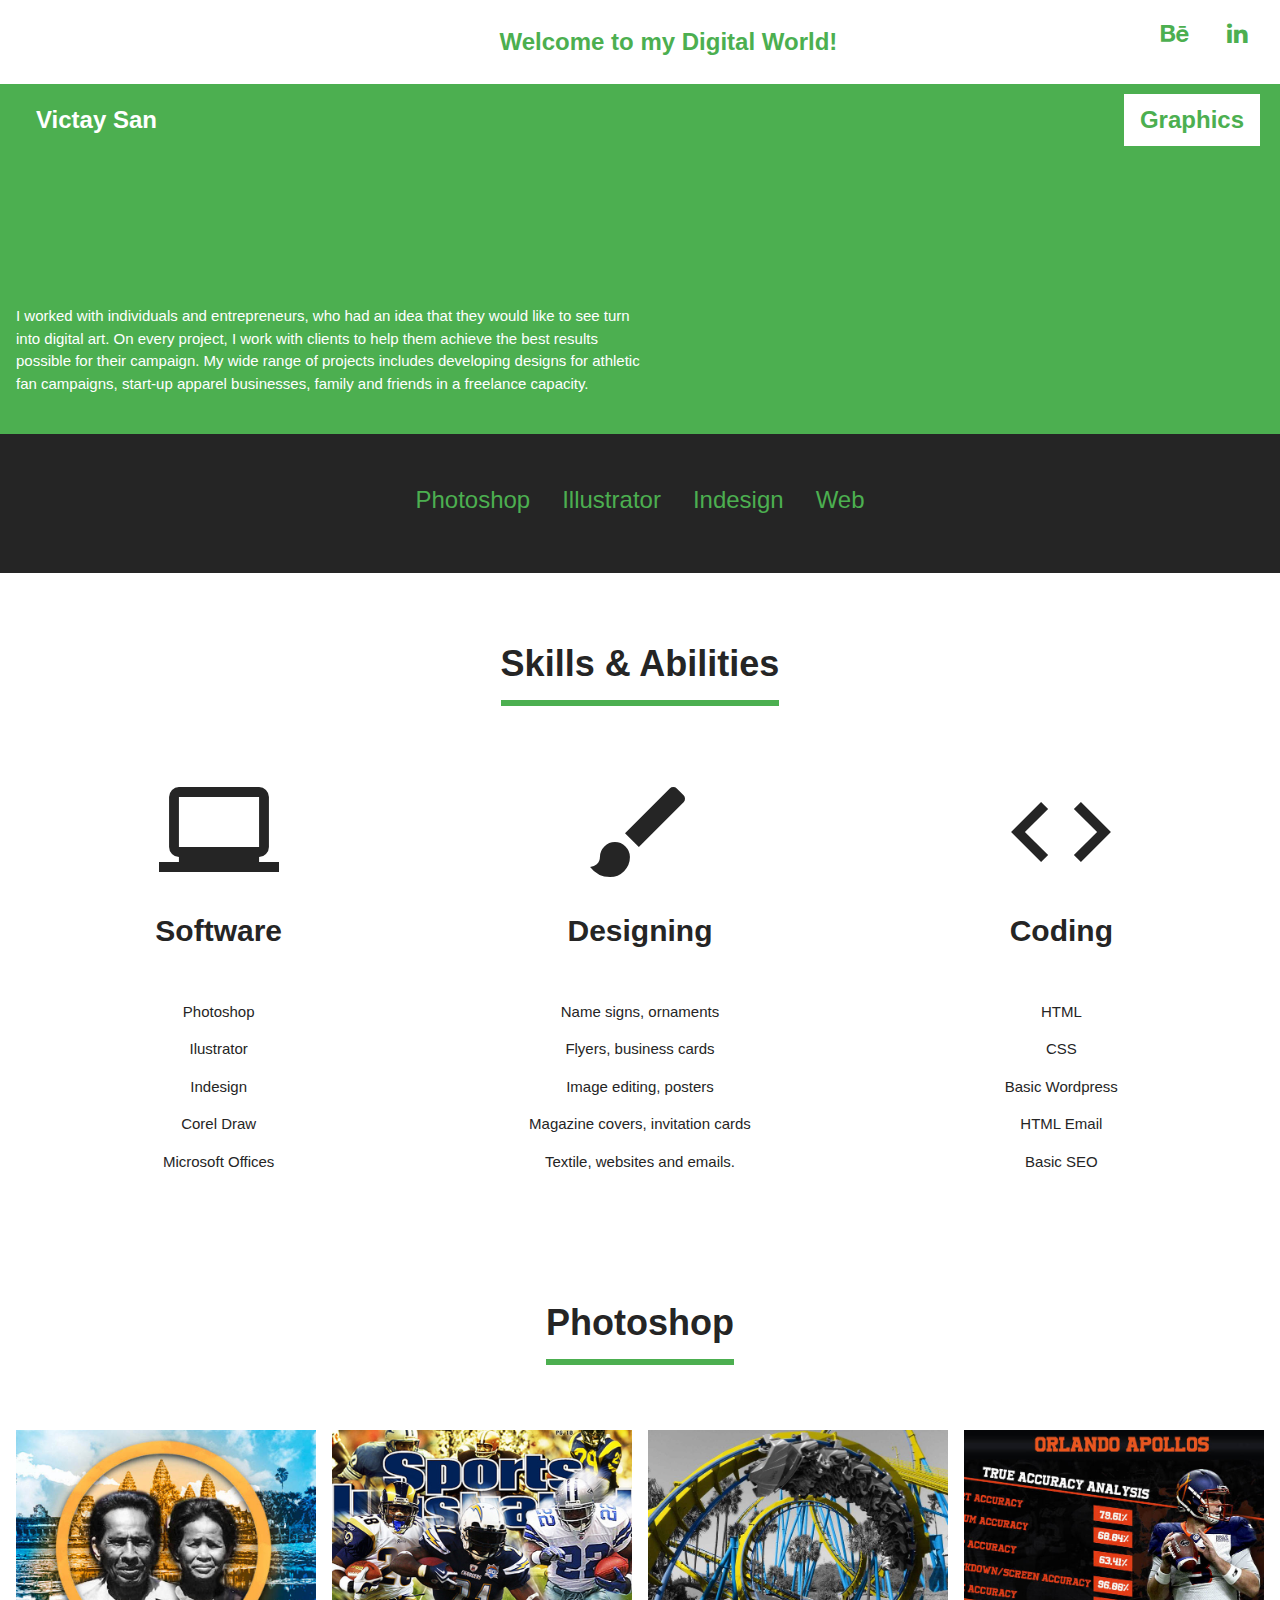
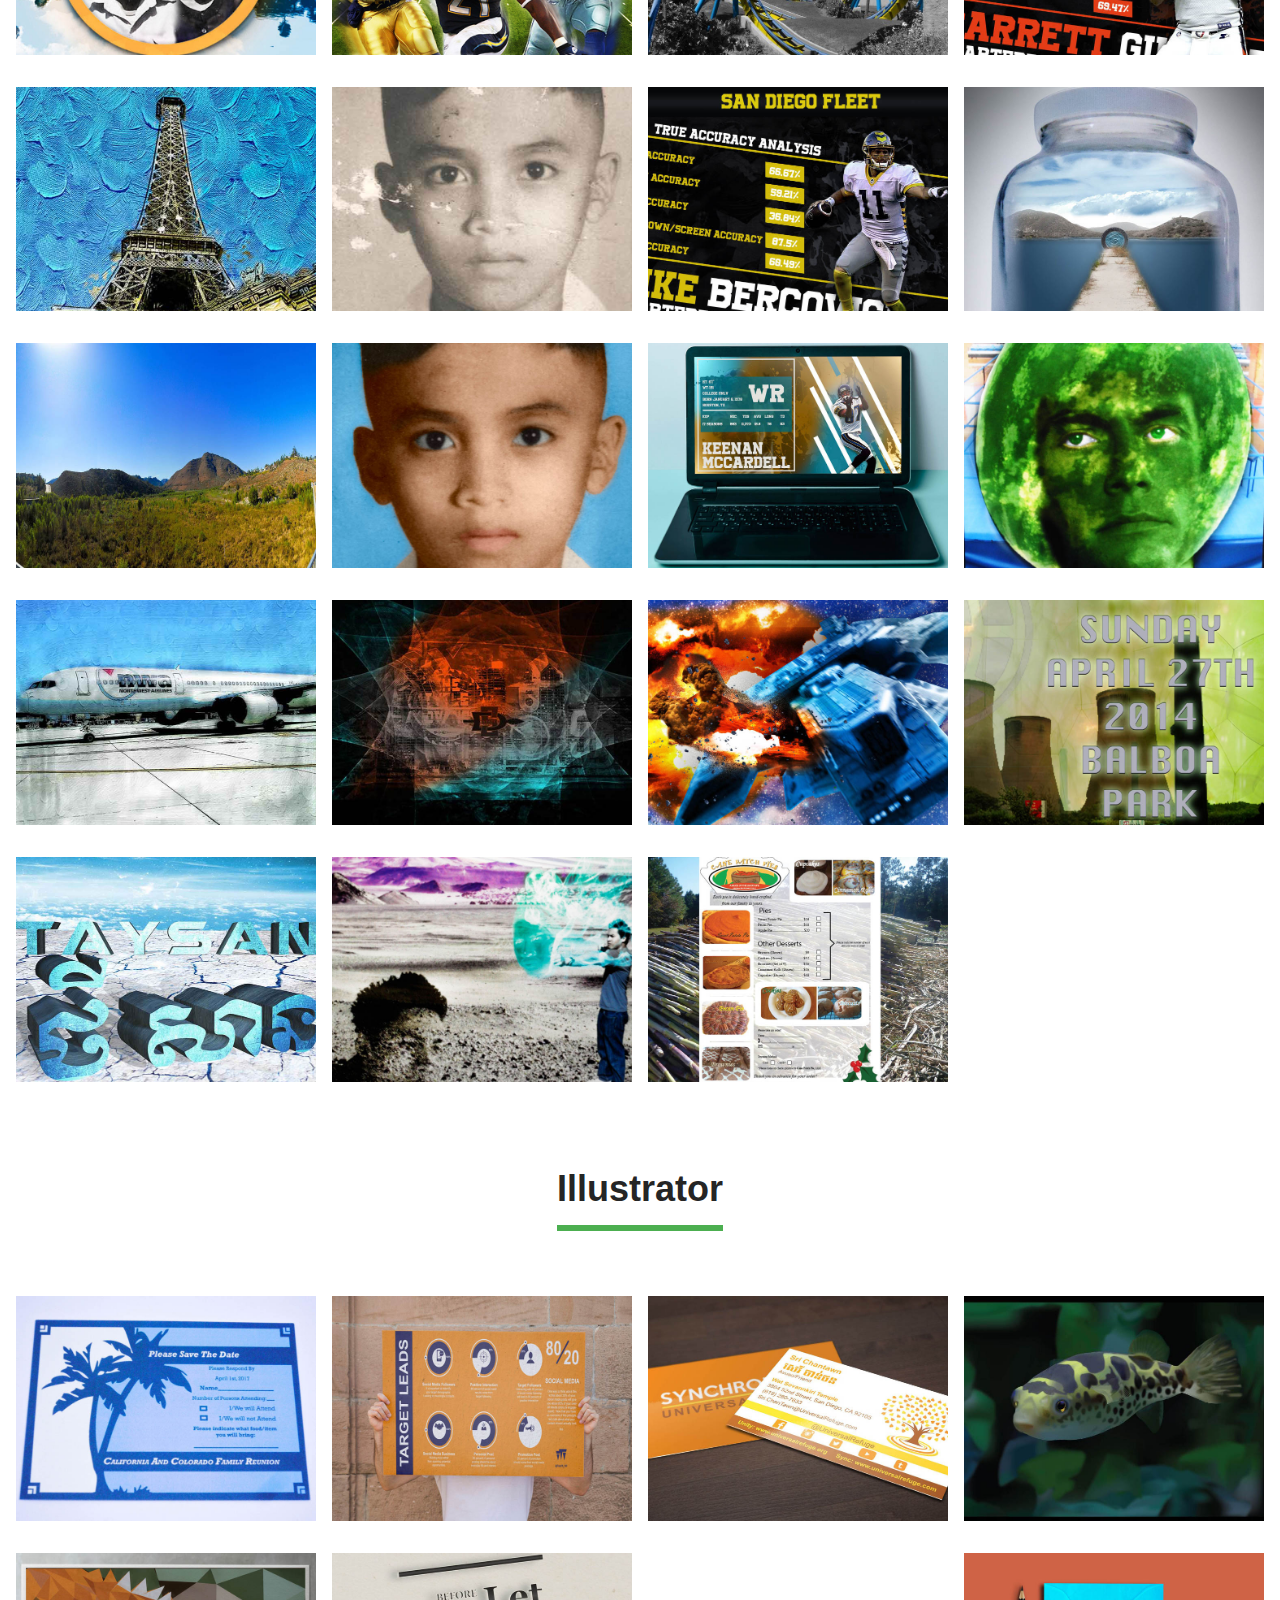
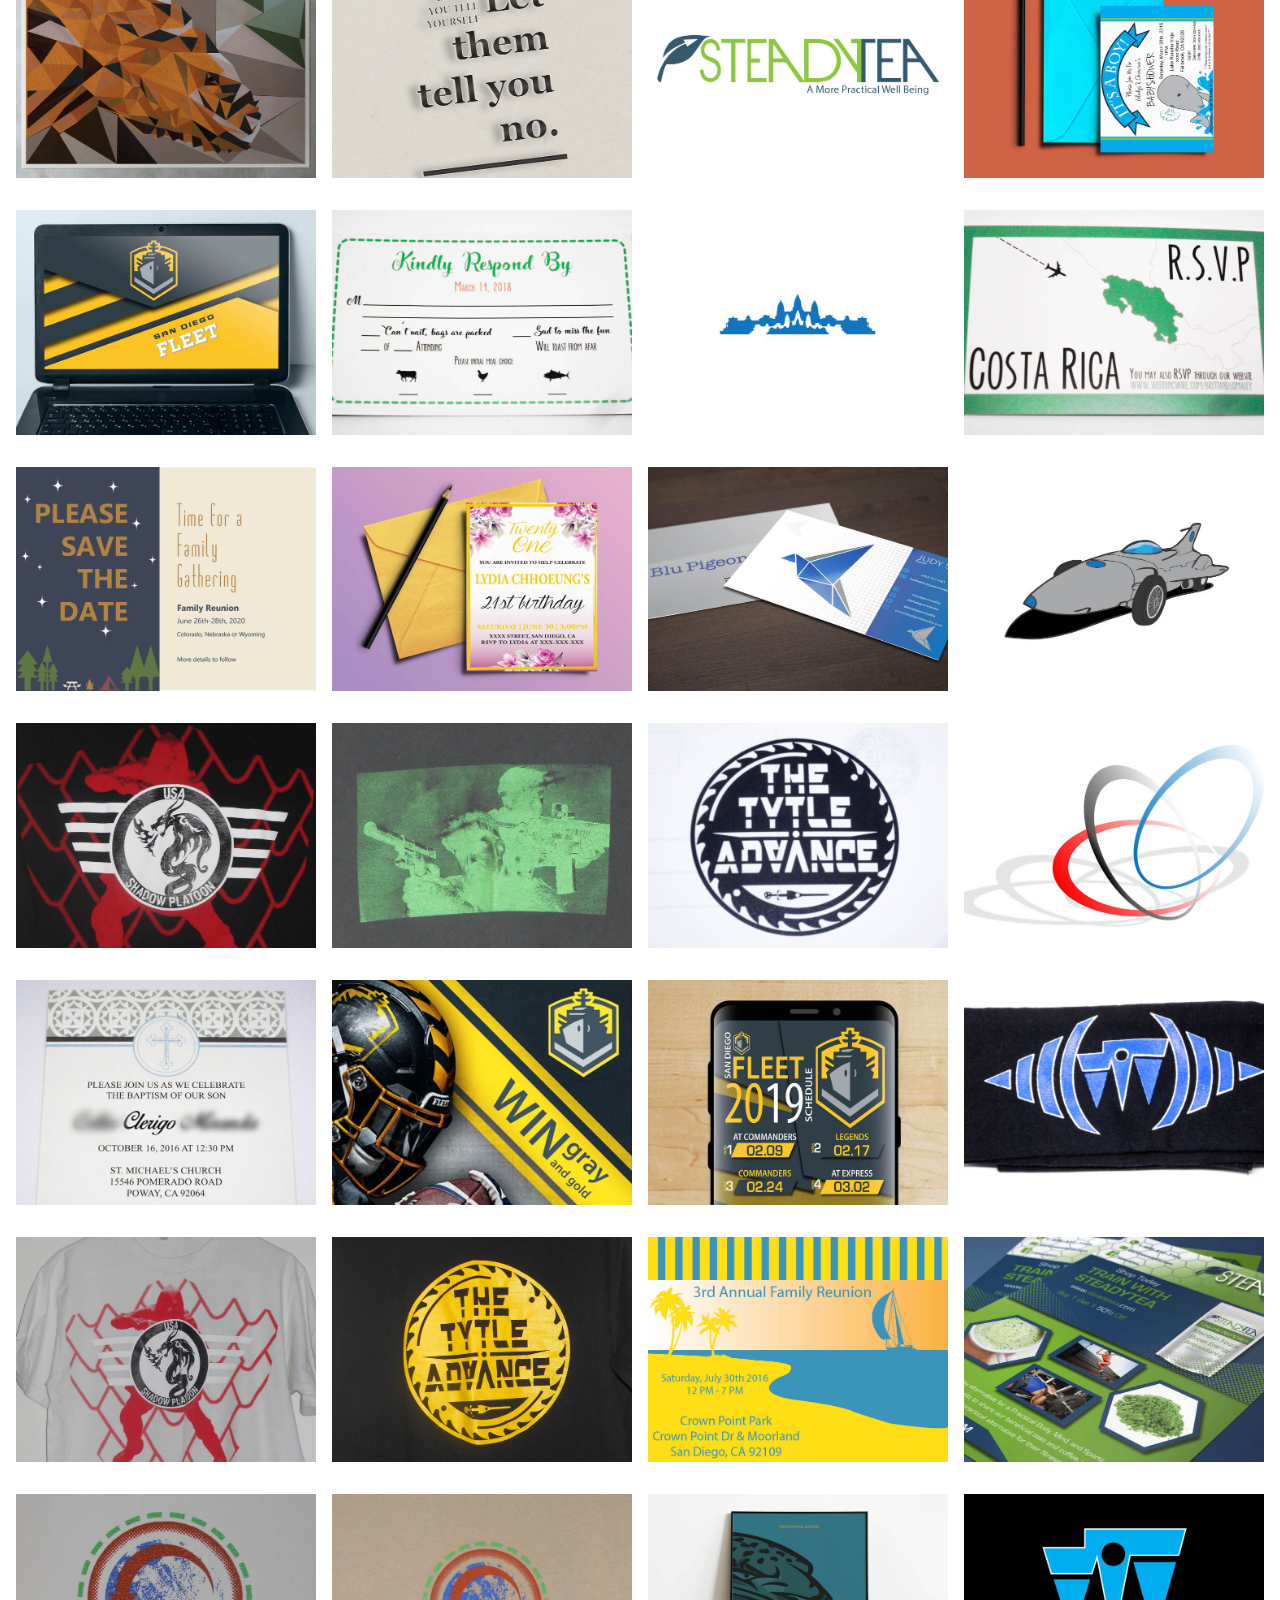
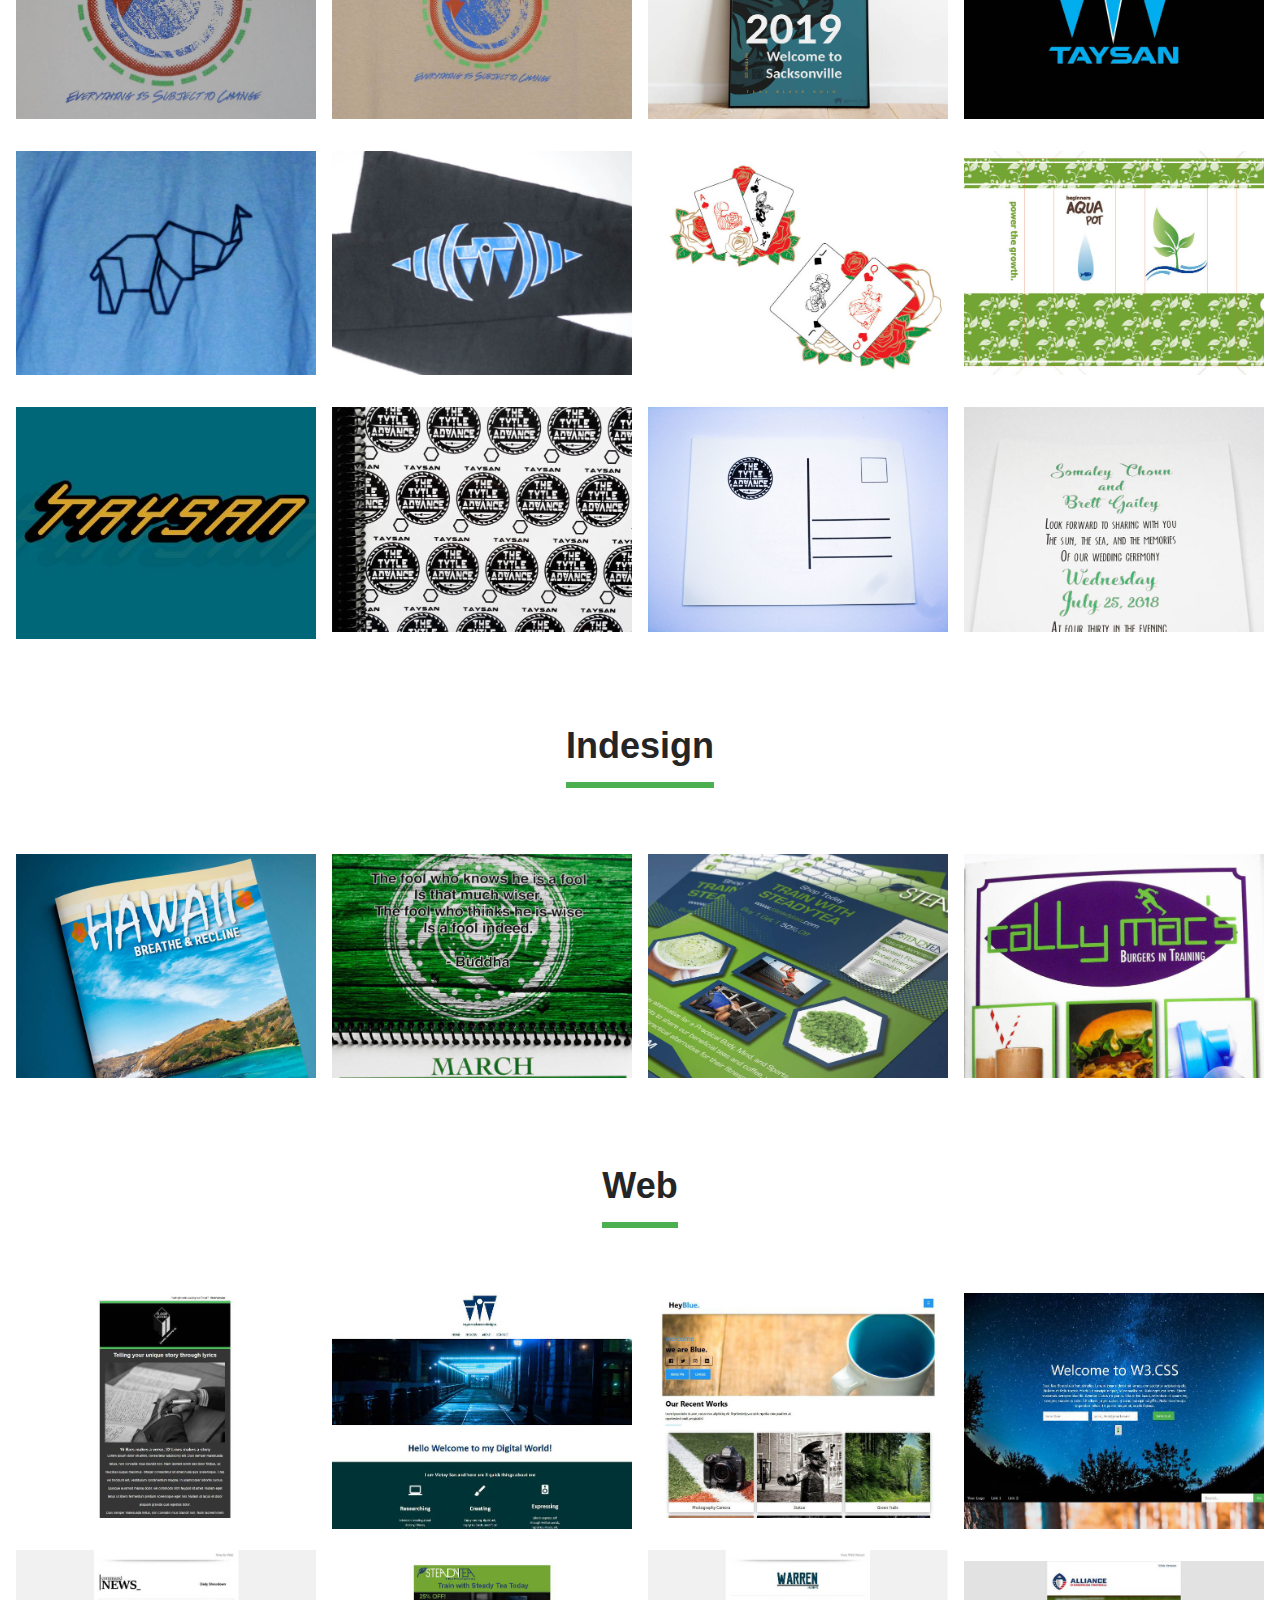
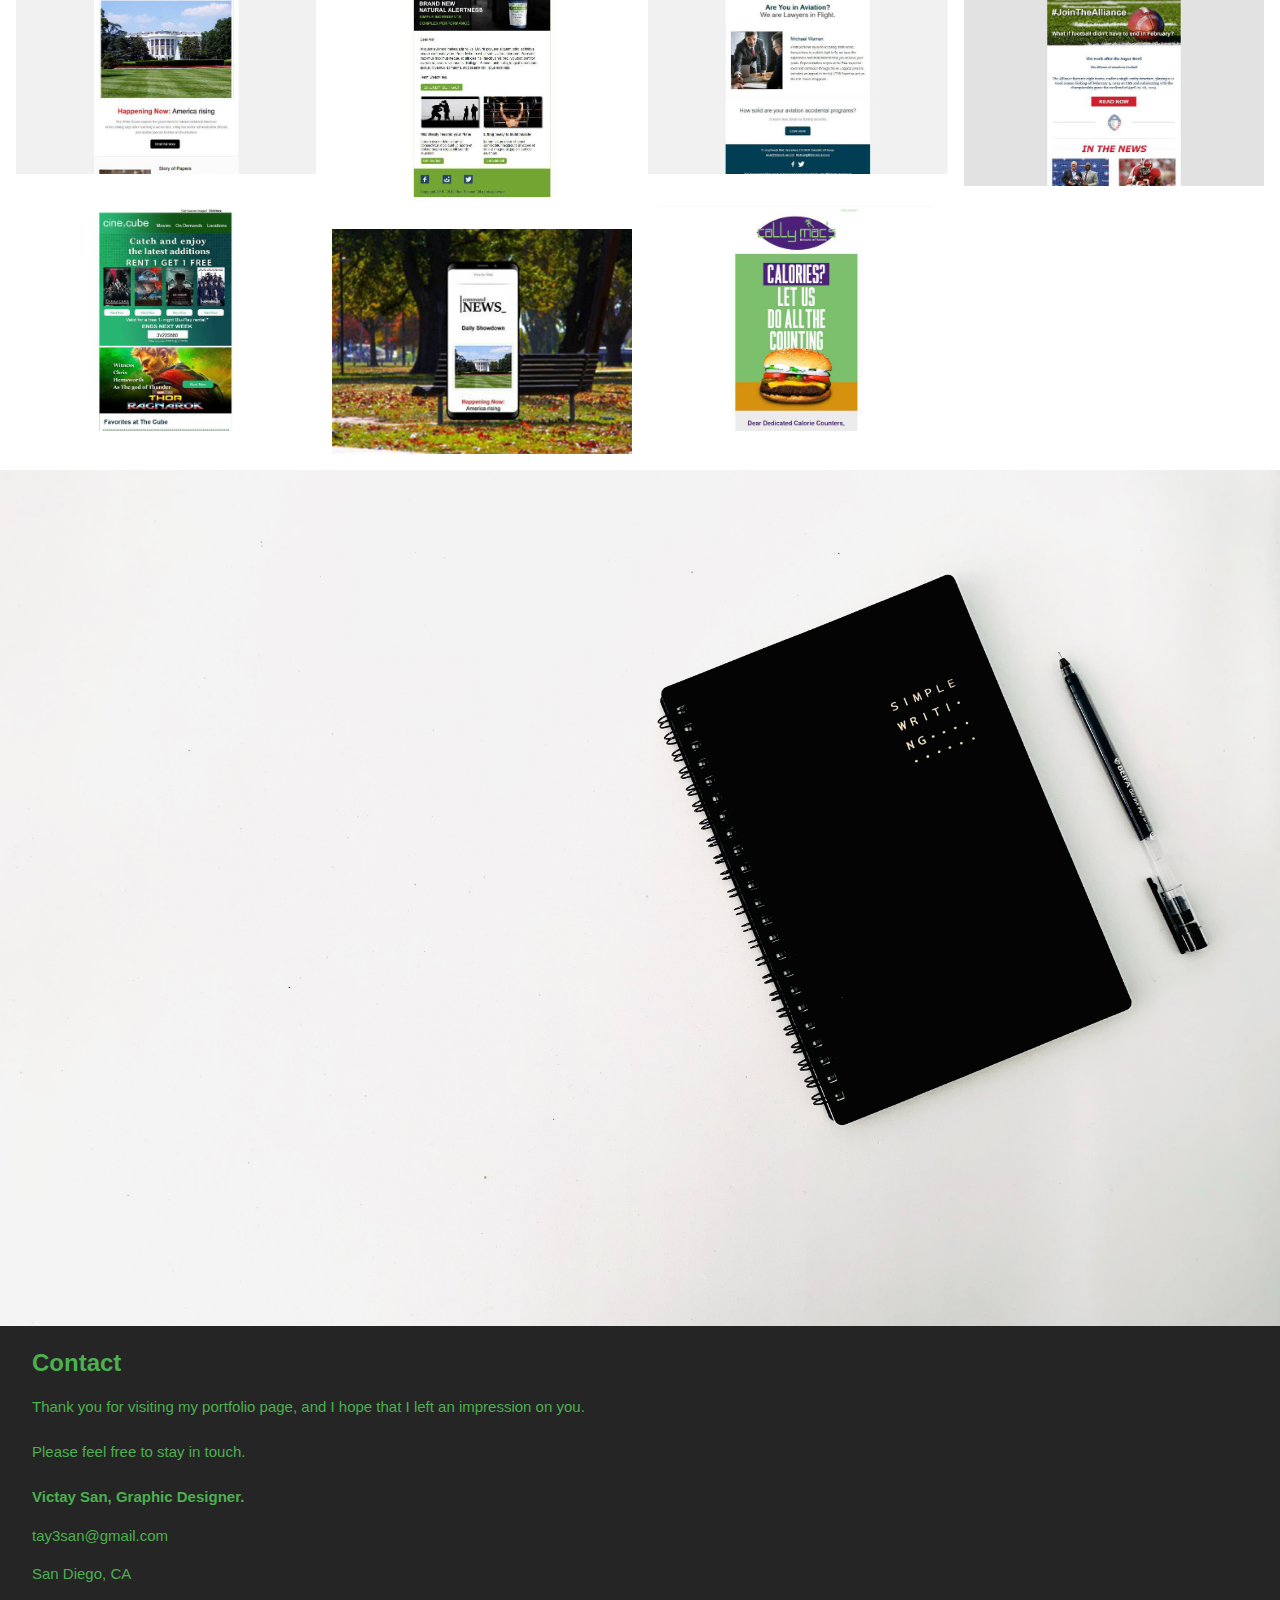
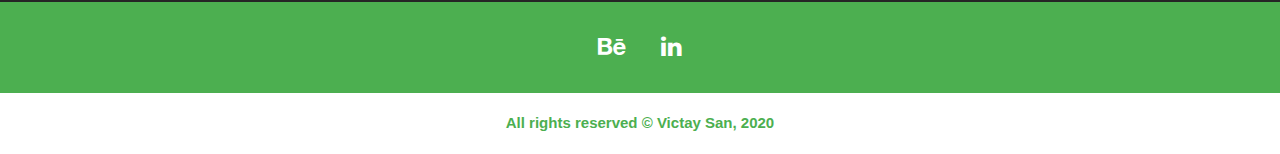
==== commit 8c2b92de: "Updatw" ====
--- a/index.html
+++ b/index.html
@@ -466,10 +466,10 @@
                     </a>
                      
                        <a target="_blank" href="img/VSanTracing.jpg">
-                        <img src="img/VSanTracing.jpg" style="width:100%" class="" alt="Rocket Car Tracing">
+                        <img src="thumbnails/race_car.jpg" style="width:100%" class="" alt="Rocket Car Tracing">
                     </a>
                     <a target="_blank" href="img/Rings.jpg">
-                        <img src="img/Rings.jpg" style="width:100%" class="" alt="Rings">
+                        <img src="thumbnails/rings.jpg" style="width:100%" class="" alt="Rings">
                     </a>
                     
                     <a target="_blank" href="img/ban.jpg">
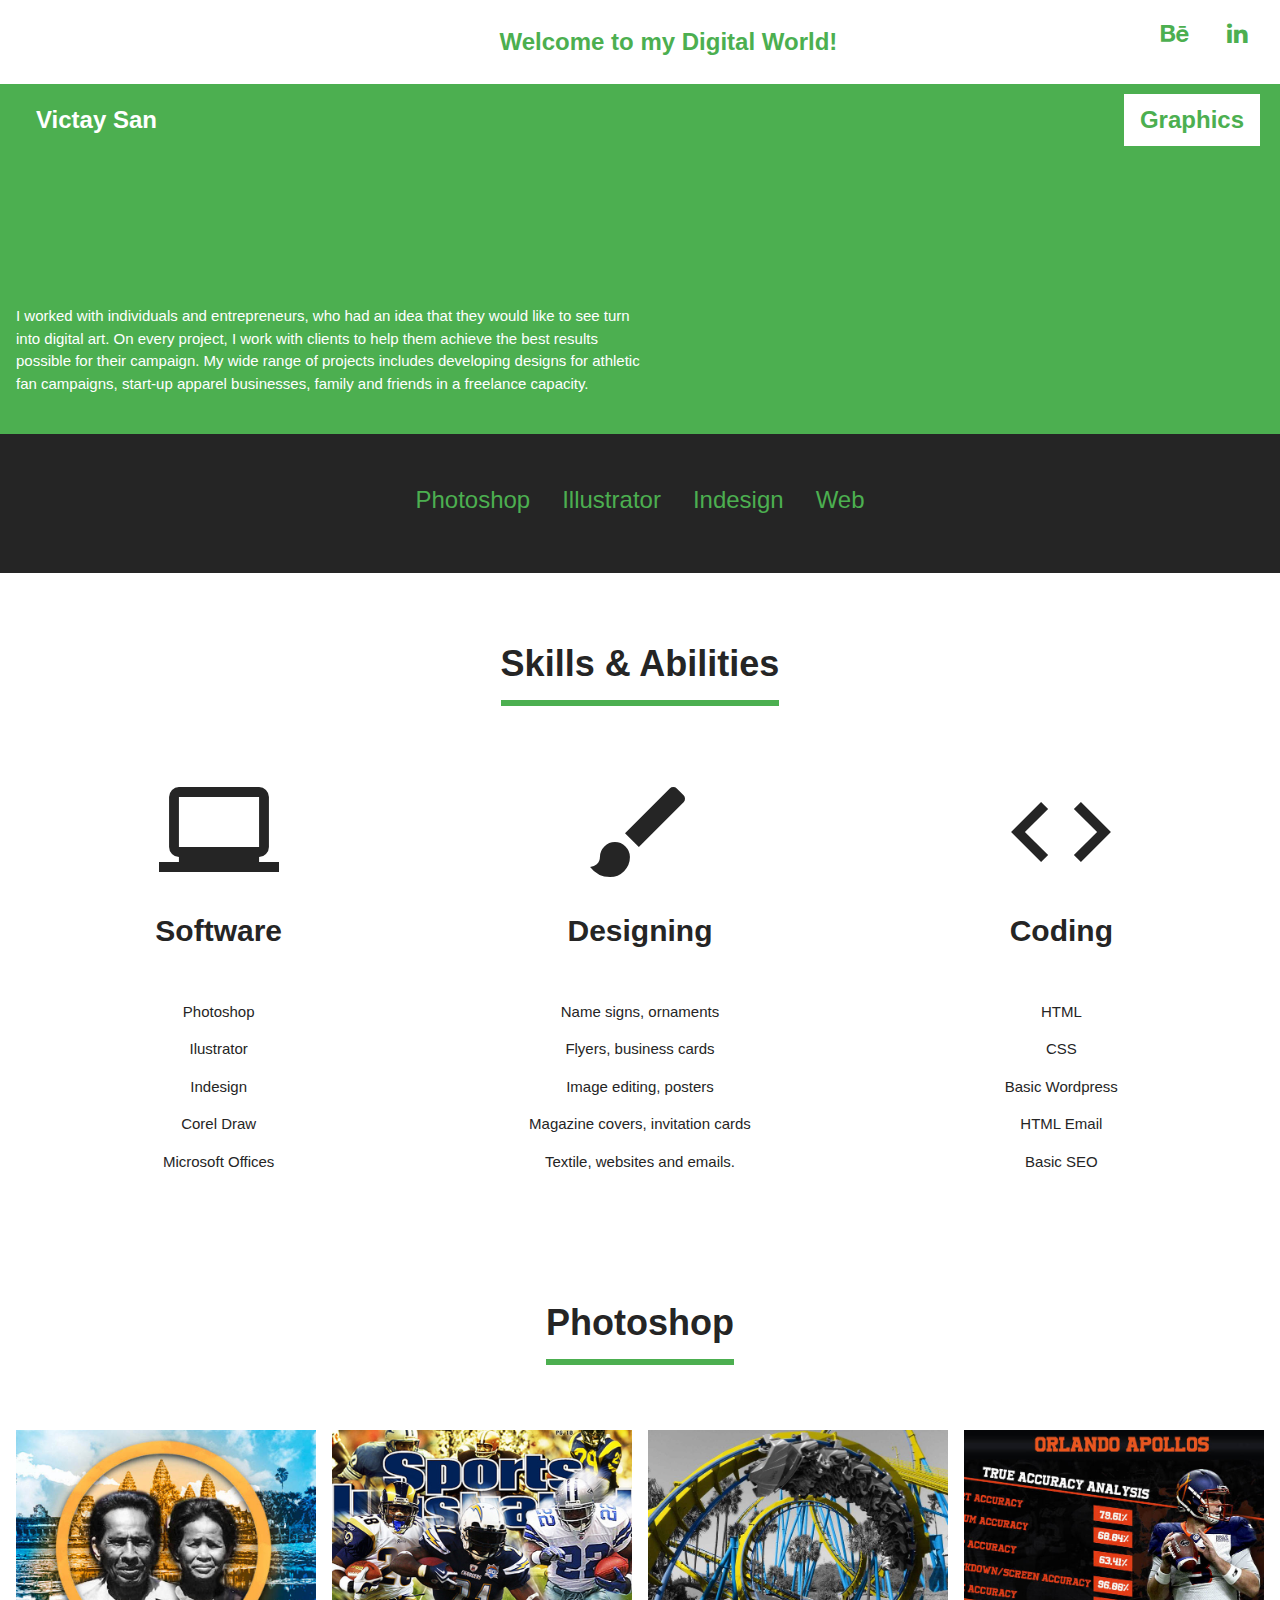
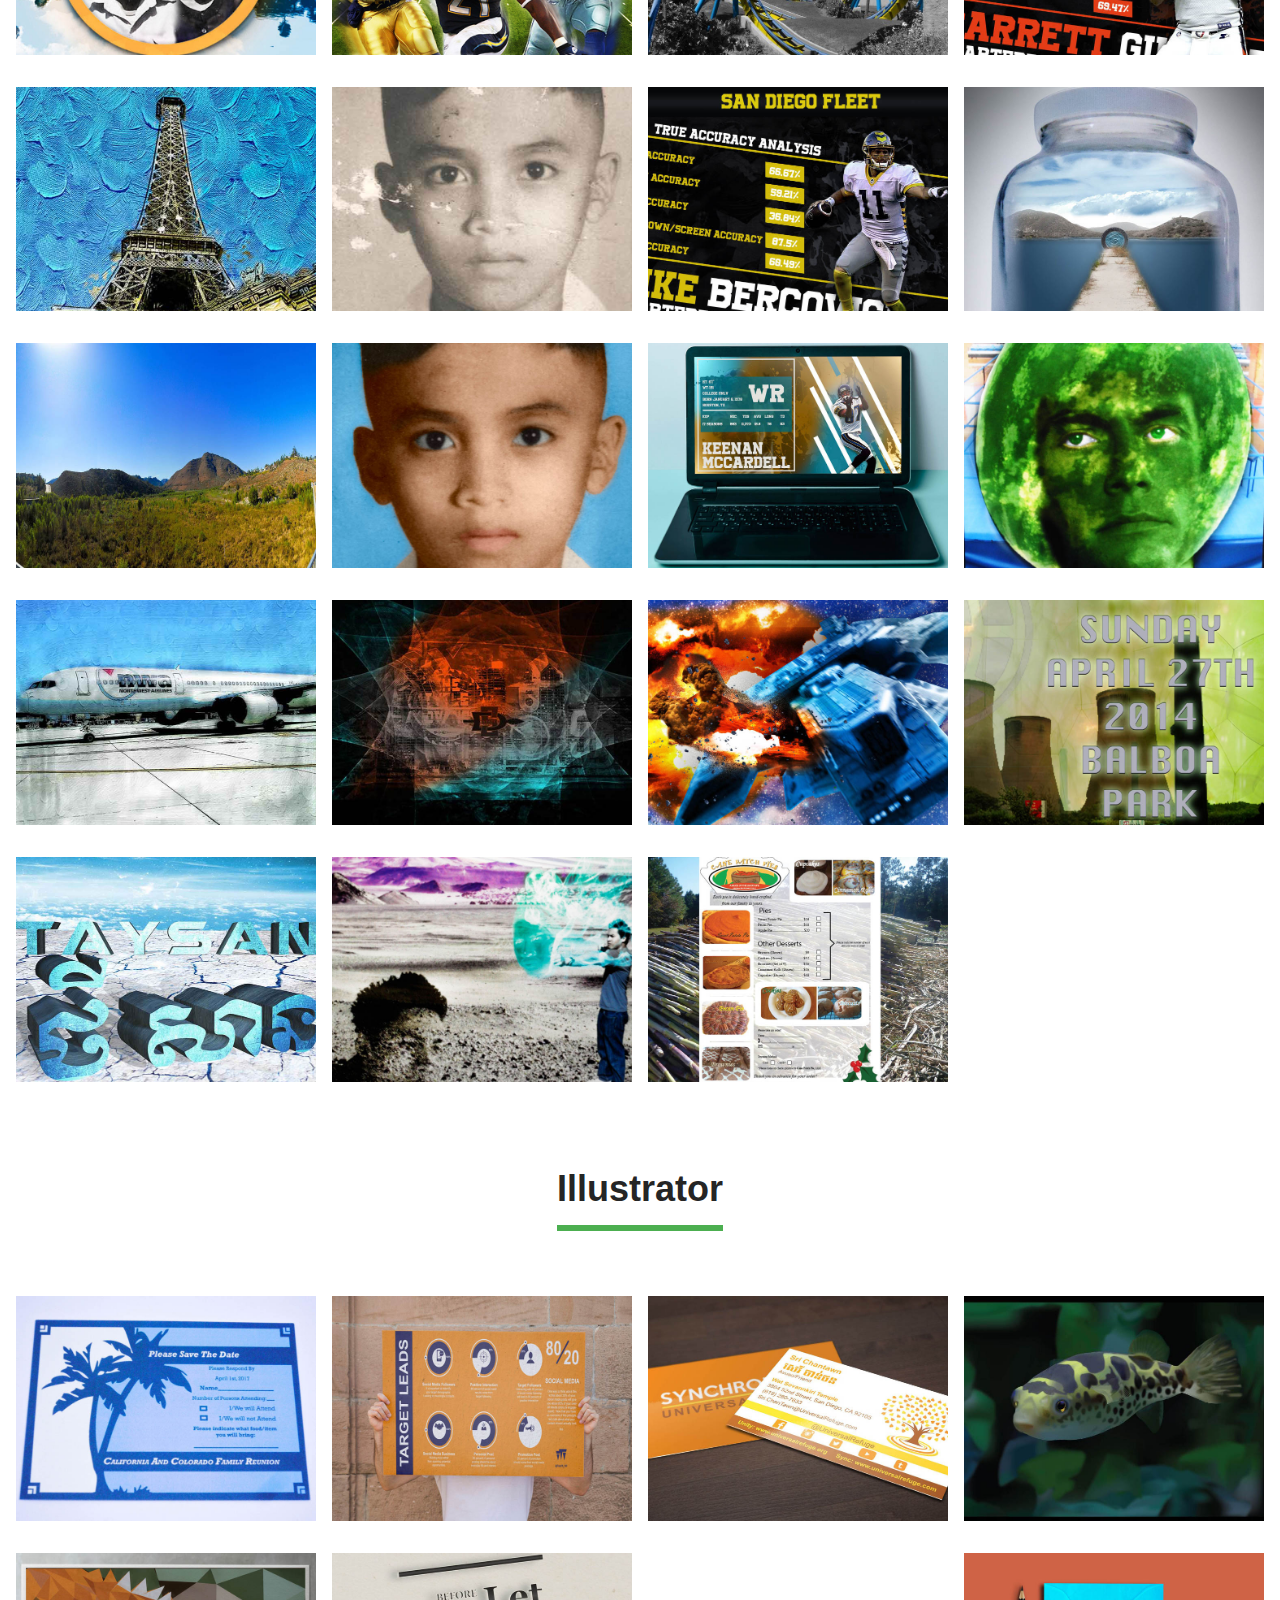
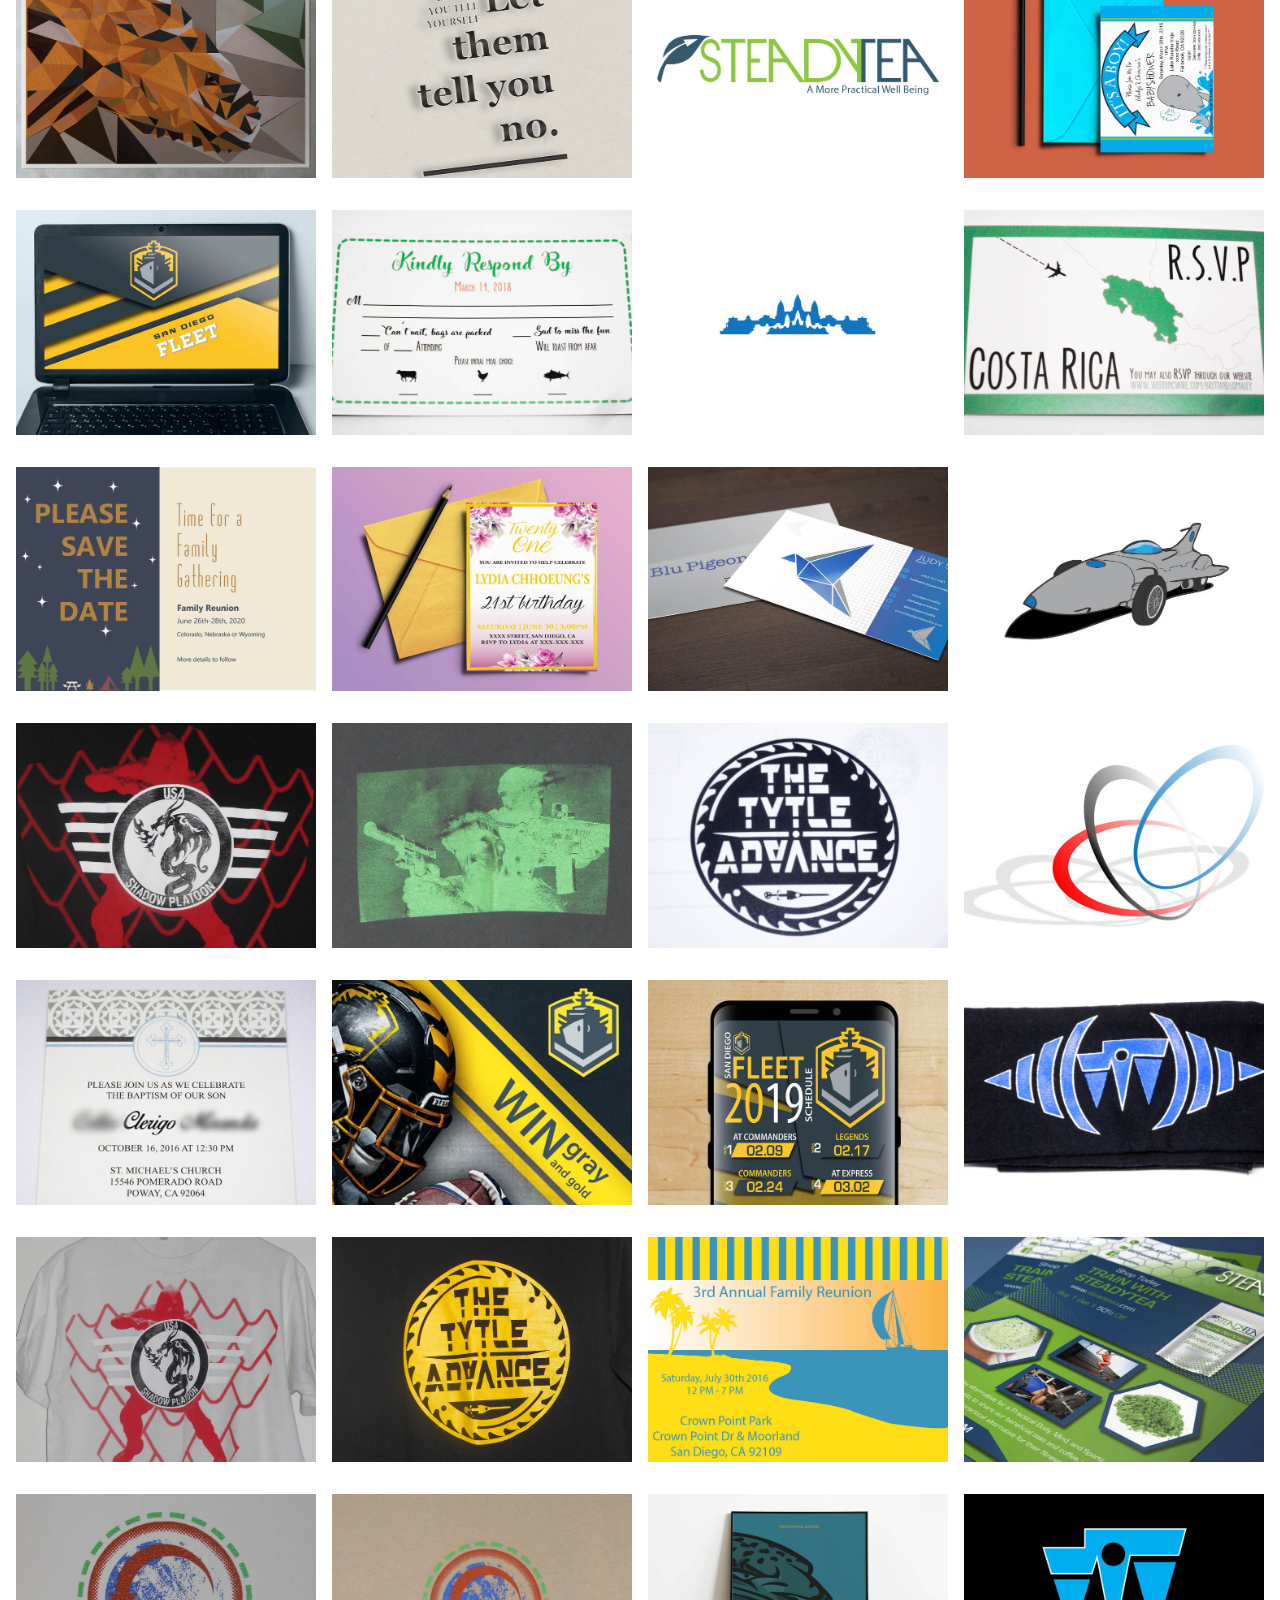
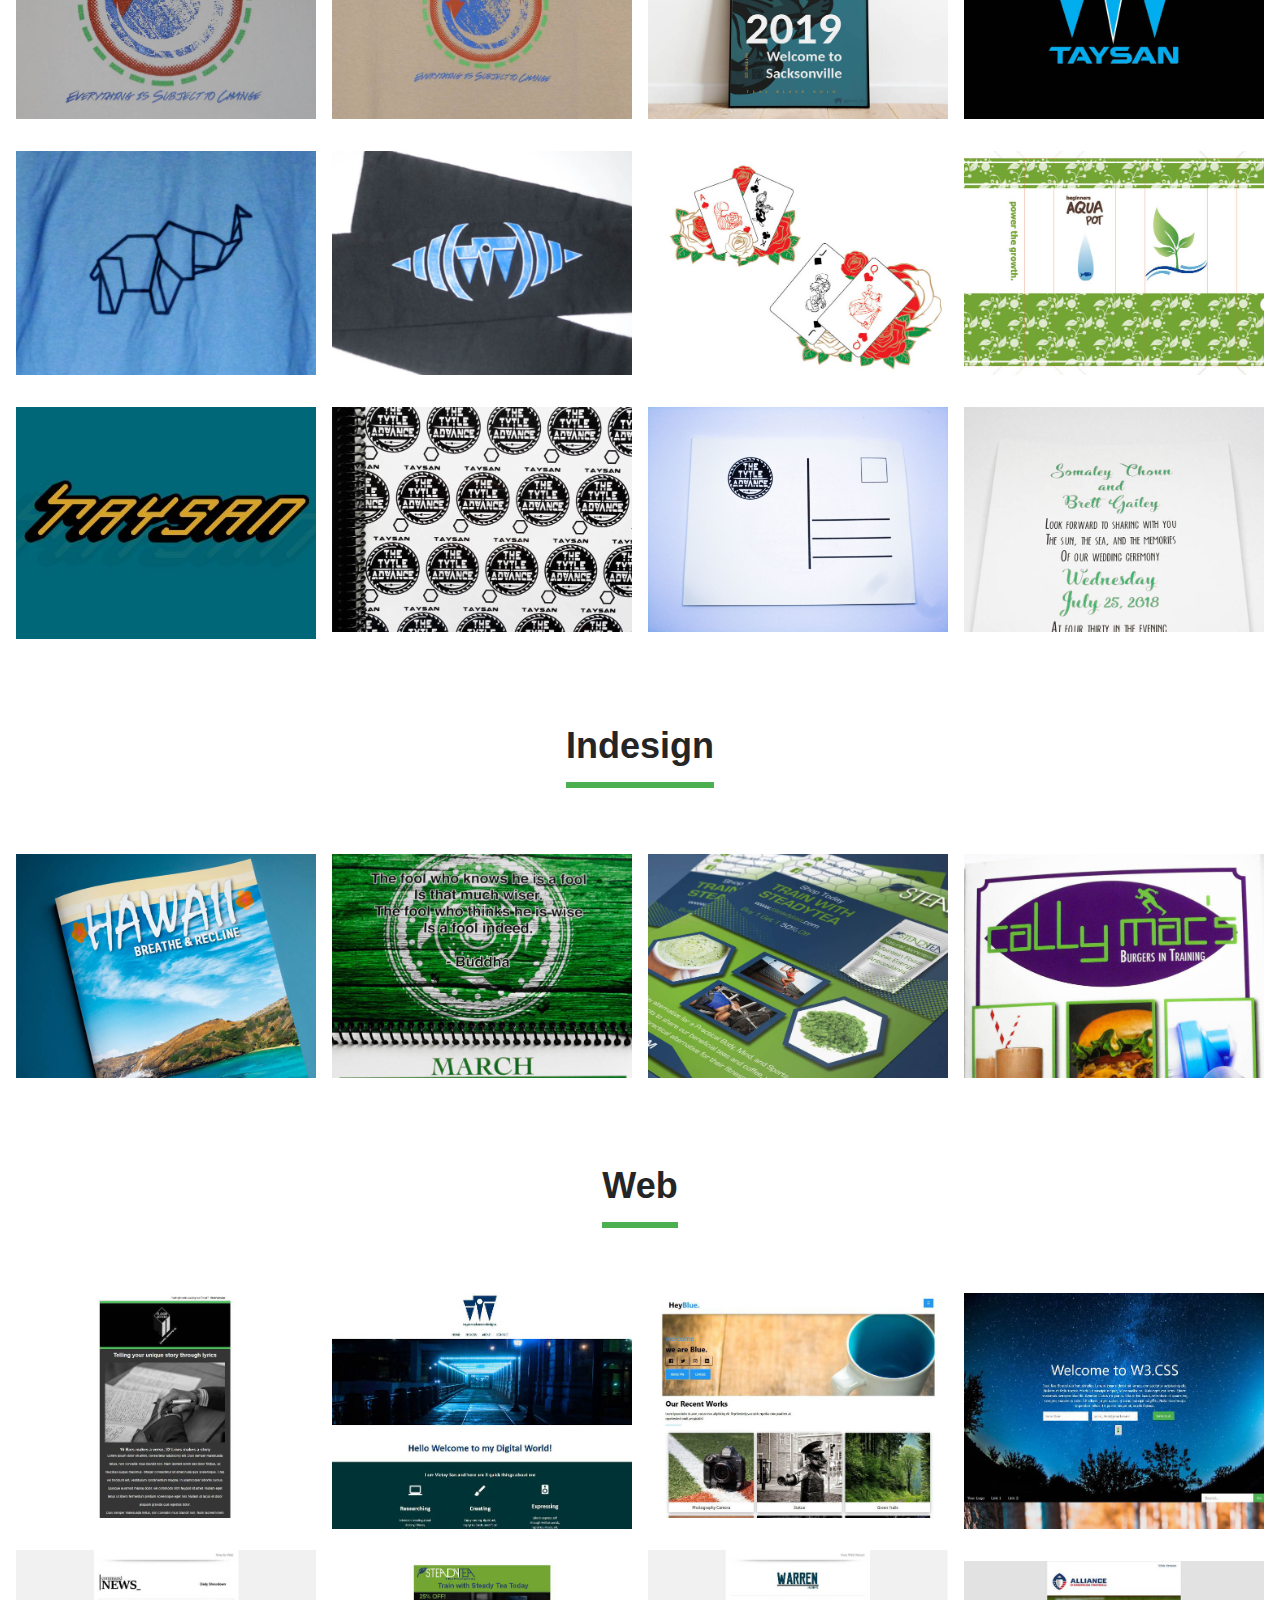
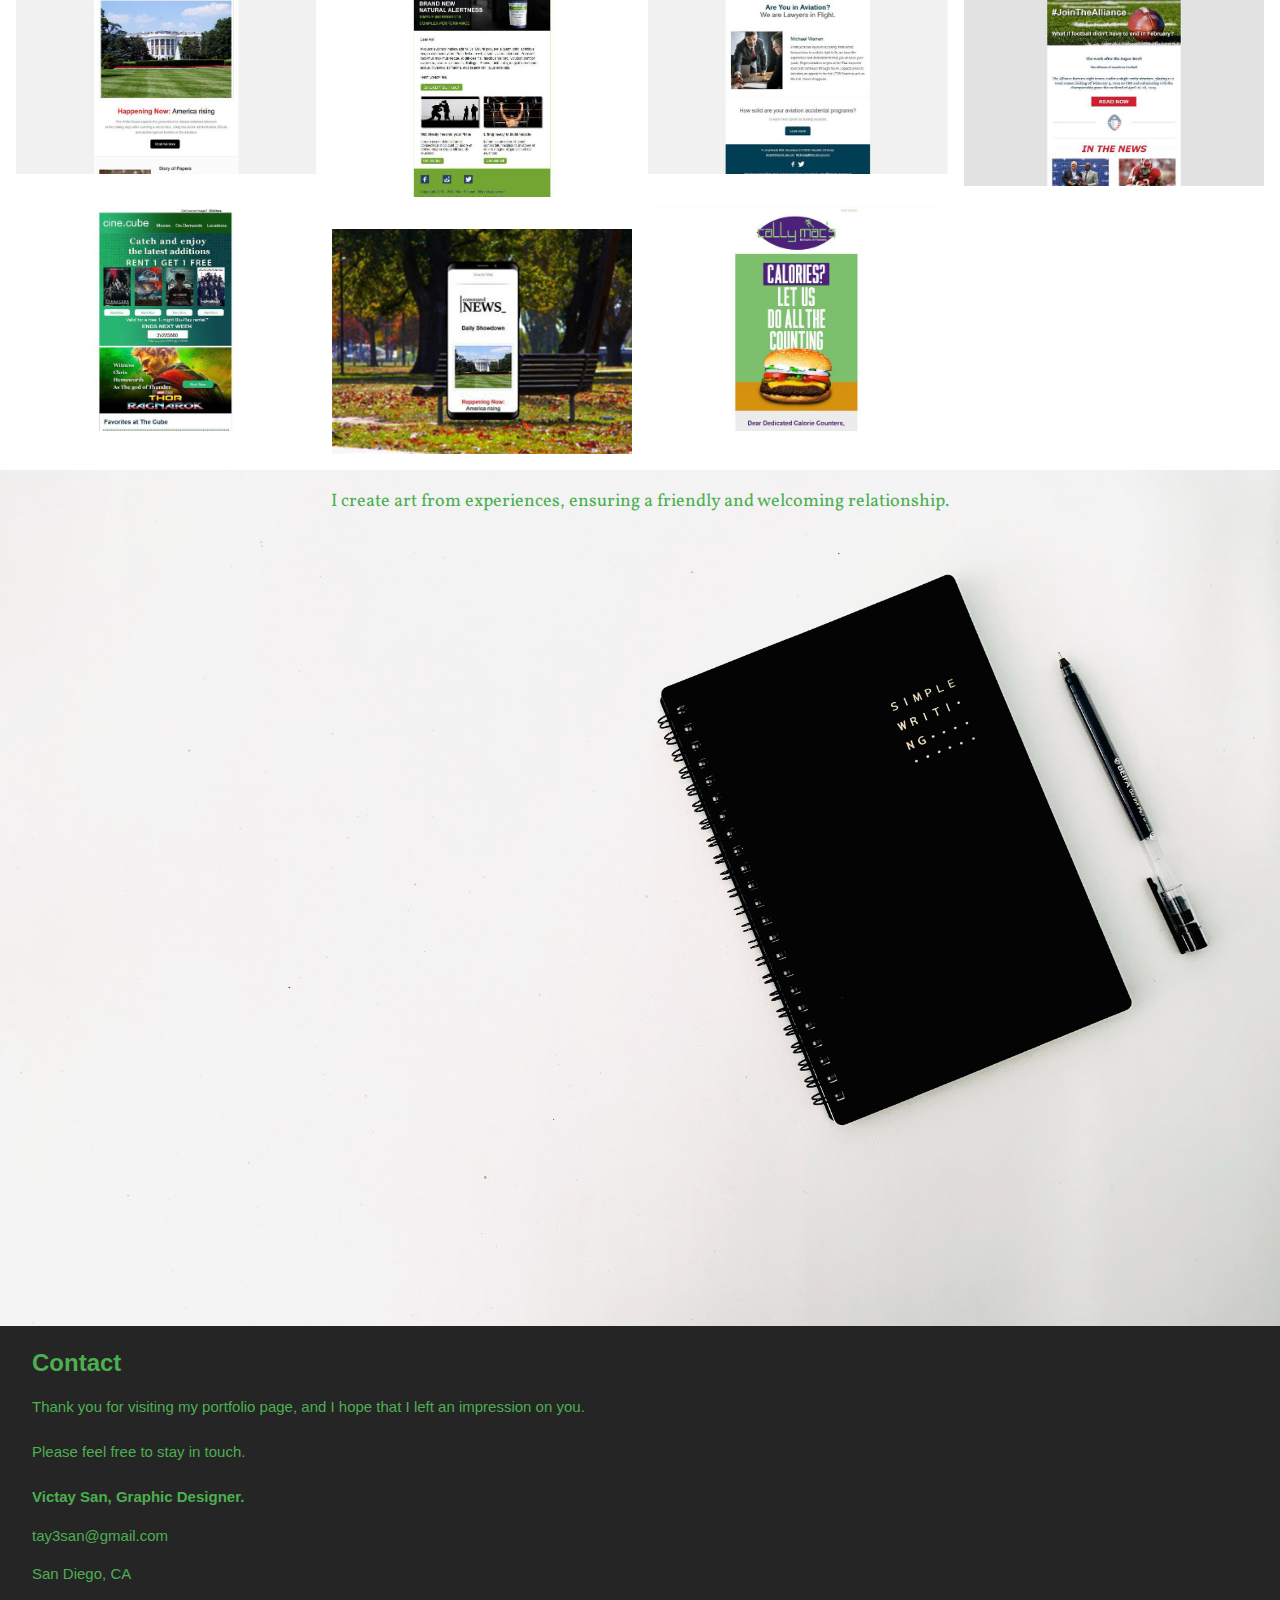
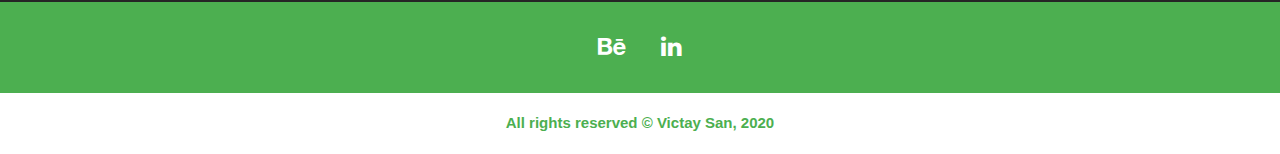
==== commit fd182a96: "Update index.html" ====
--- a/index.html
+++ b/index.html
@@ -626,6 +626,10 @@
          <div class="w3-display-container">
             
           <img class="w3-image" src="img/pexels-abhilash-sahoo-4157621.jpg" alt="red and black background" style="width:100%">
+           <div class="w3-display-topmiddle">
+            <p class="w3-mobile w3-vollkorn w3-large w3-text-green">I create art from experiences, ensuring a friendly and welcoming relationship.</p>
+            
+          </div>     
 
         </div>
         
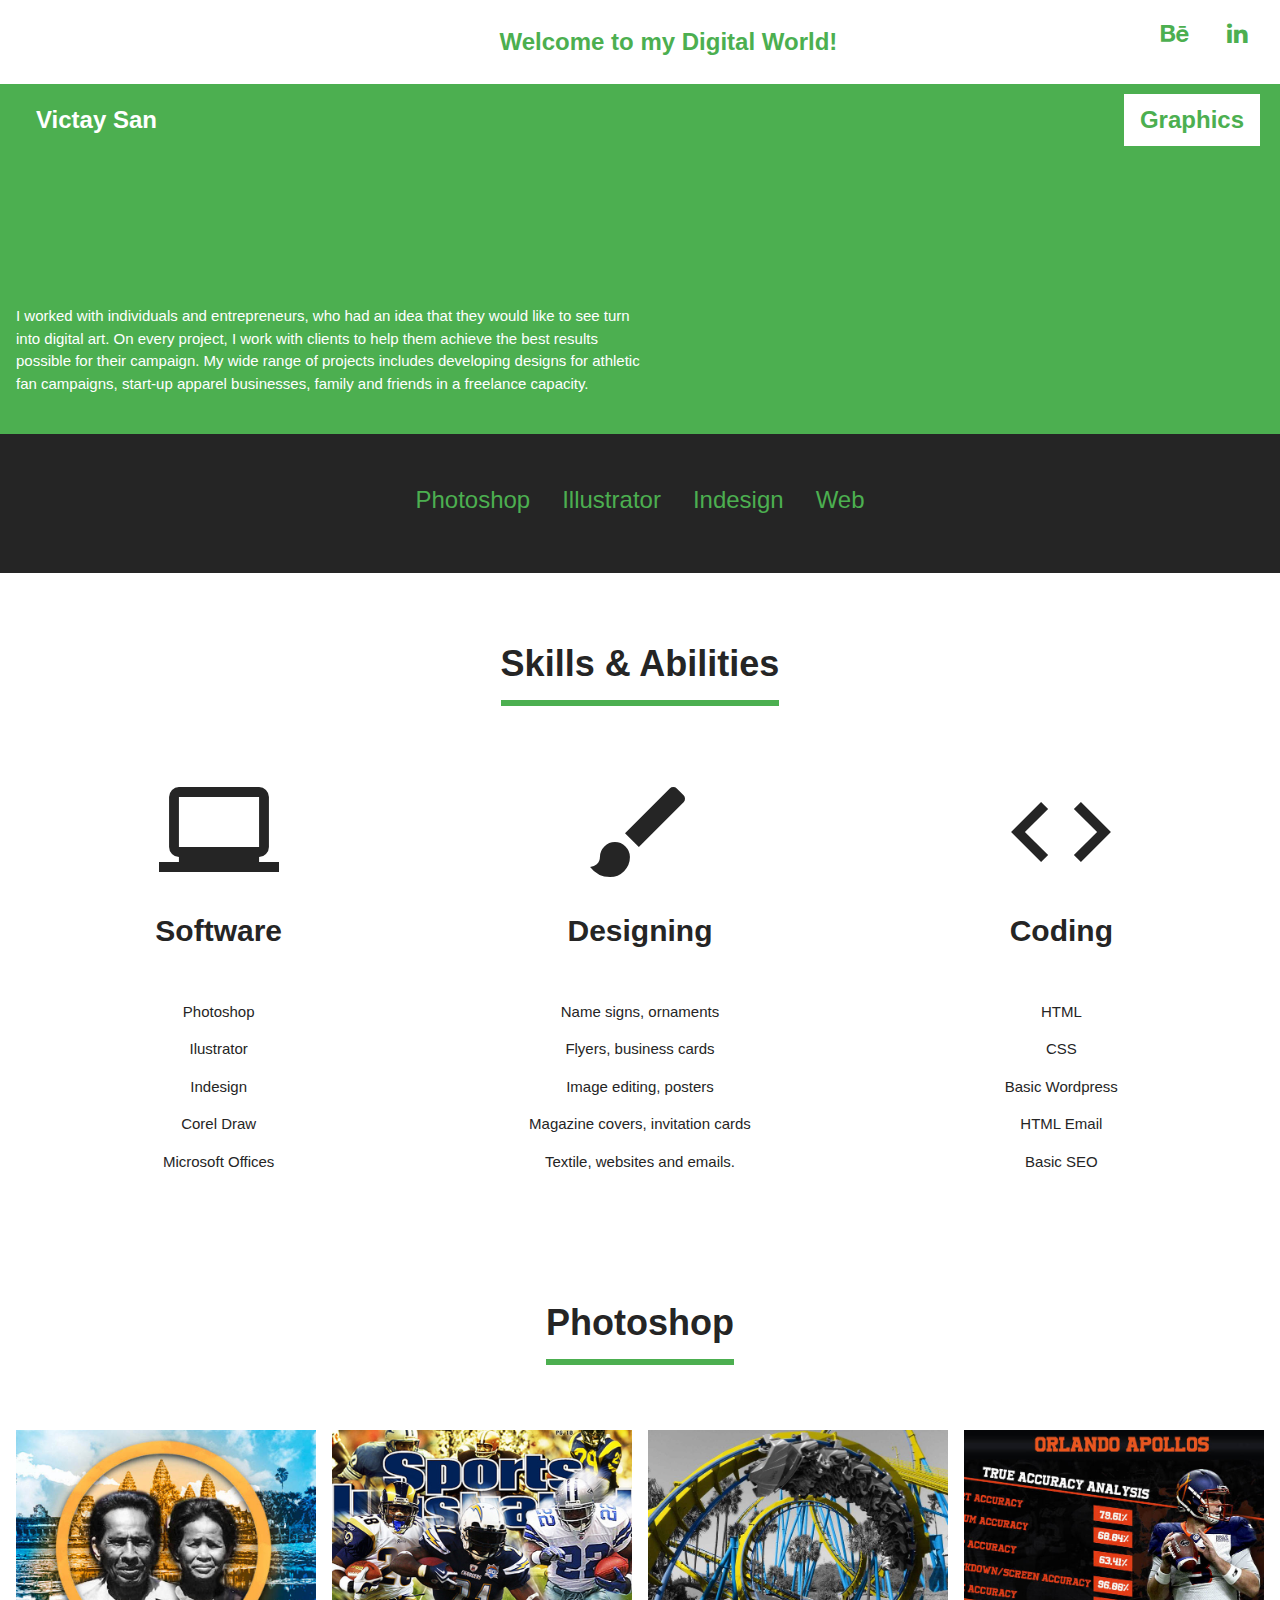
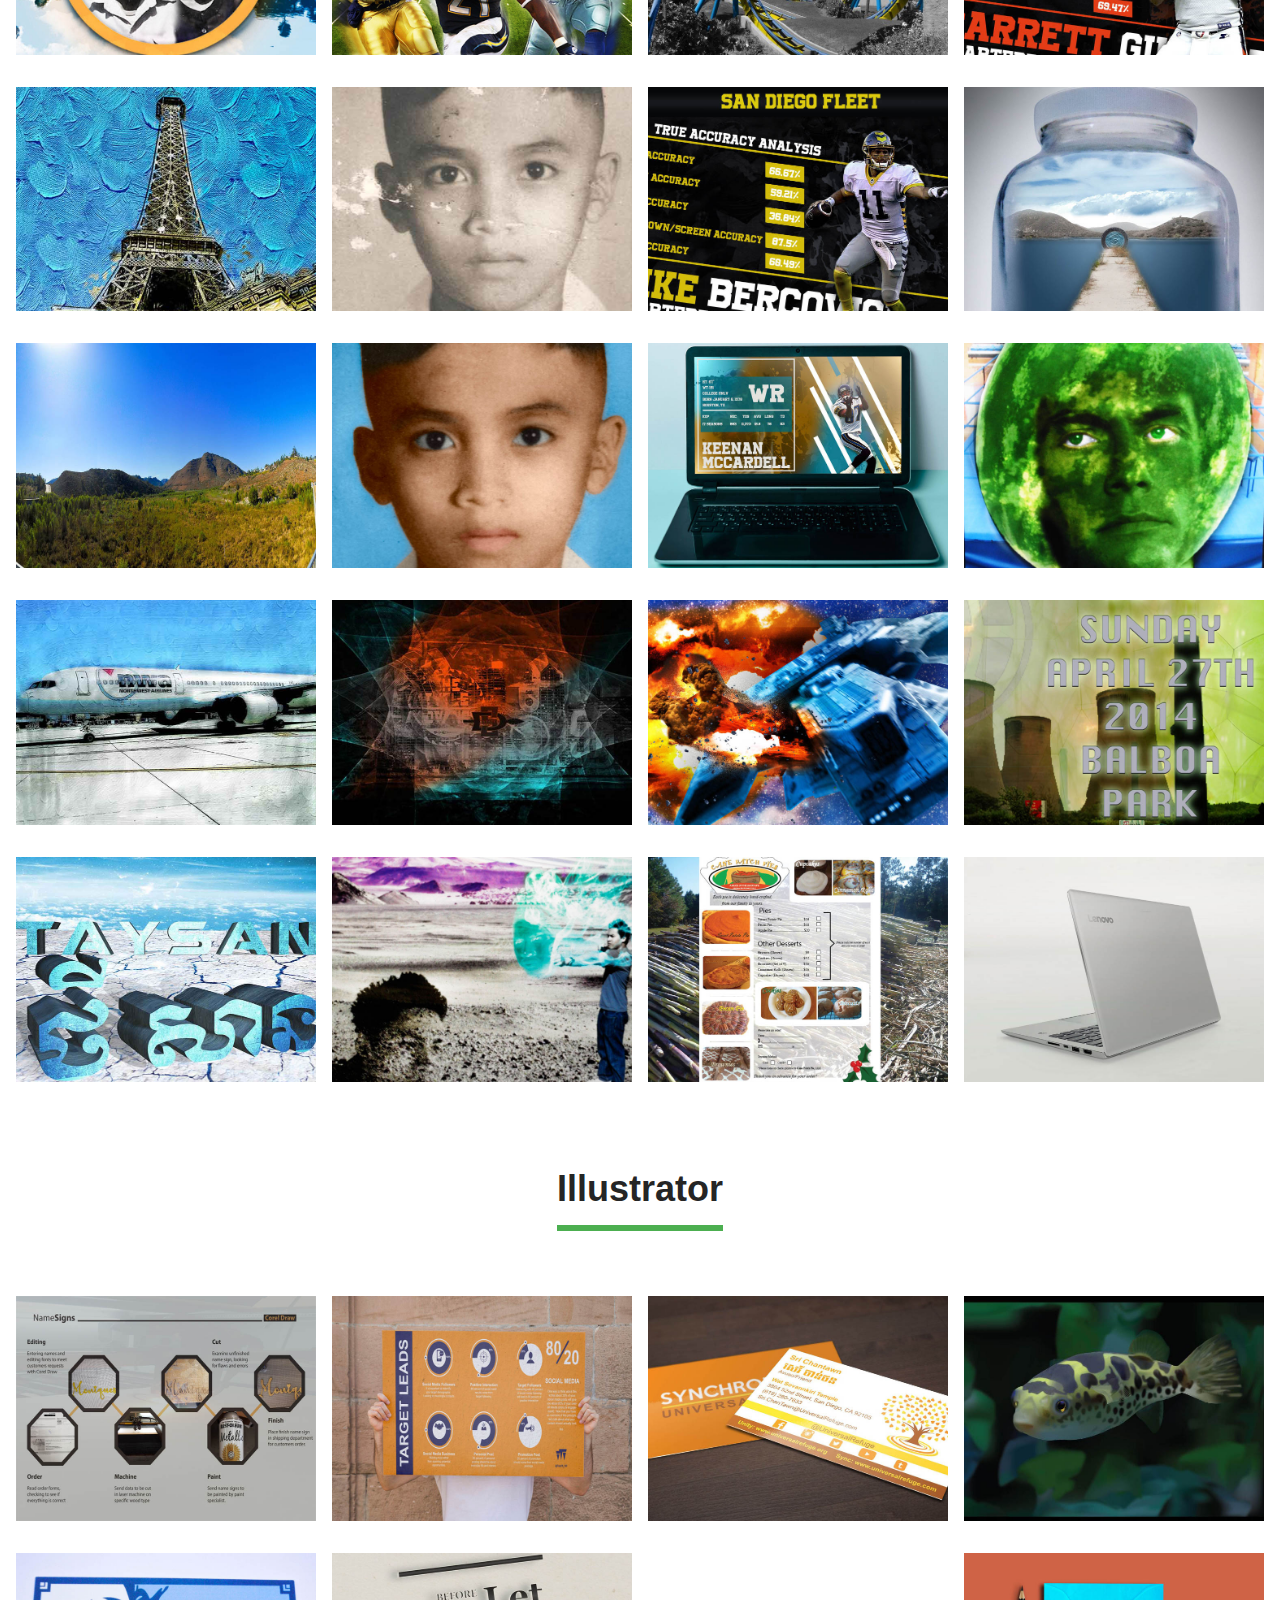
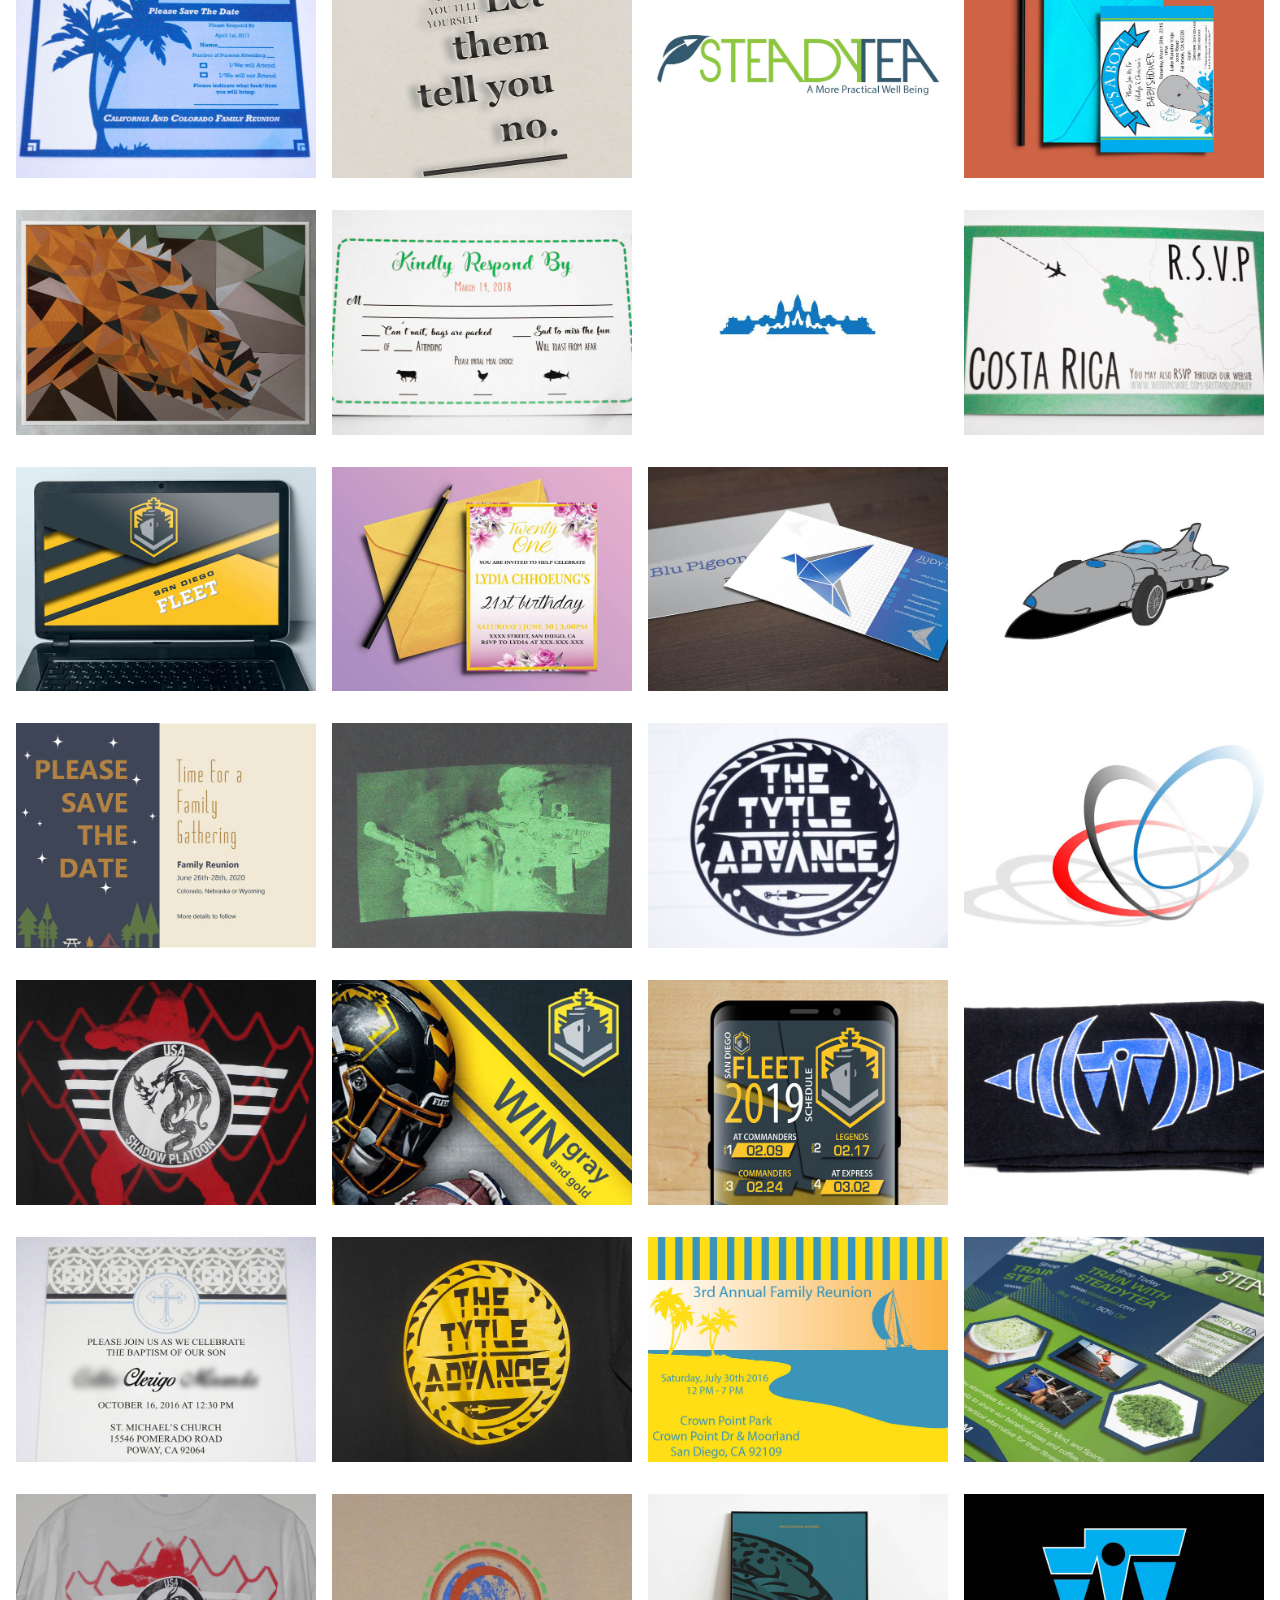
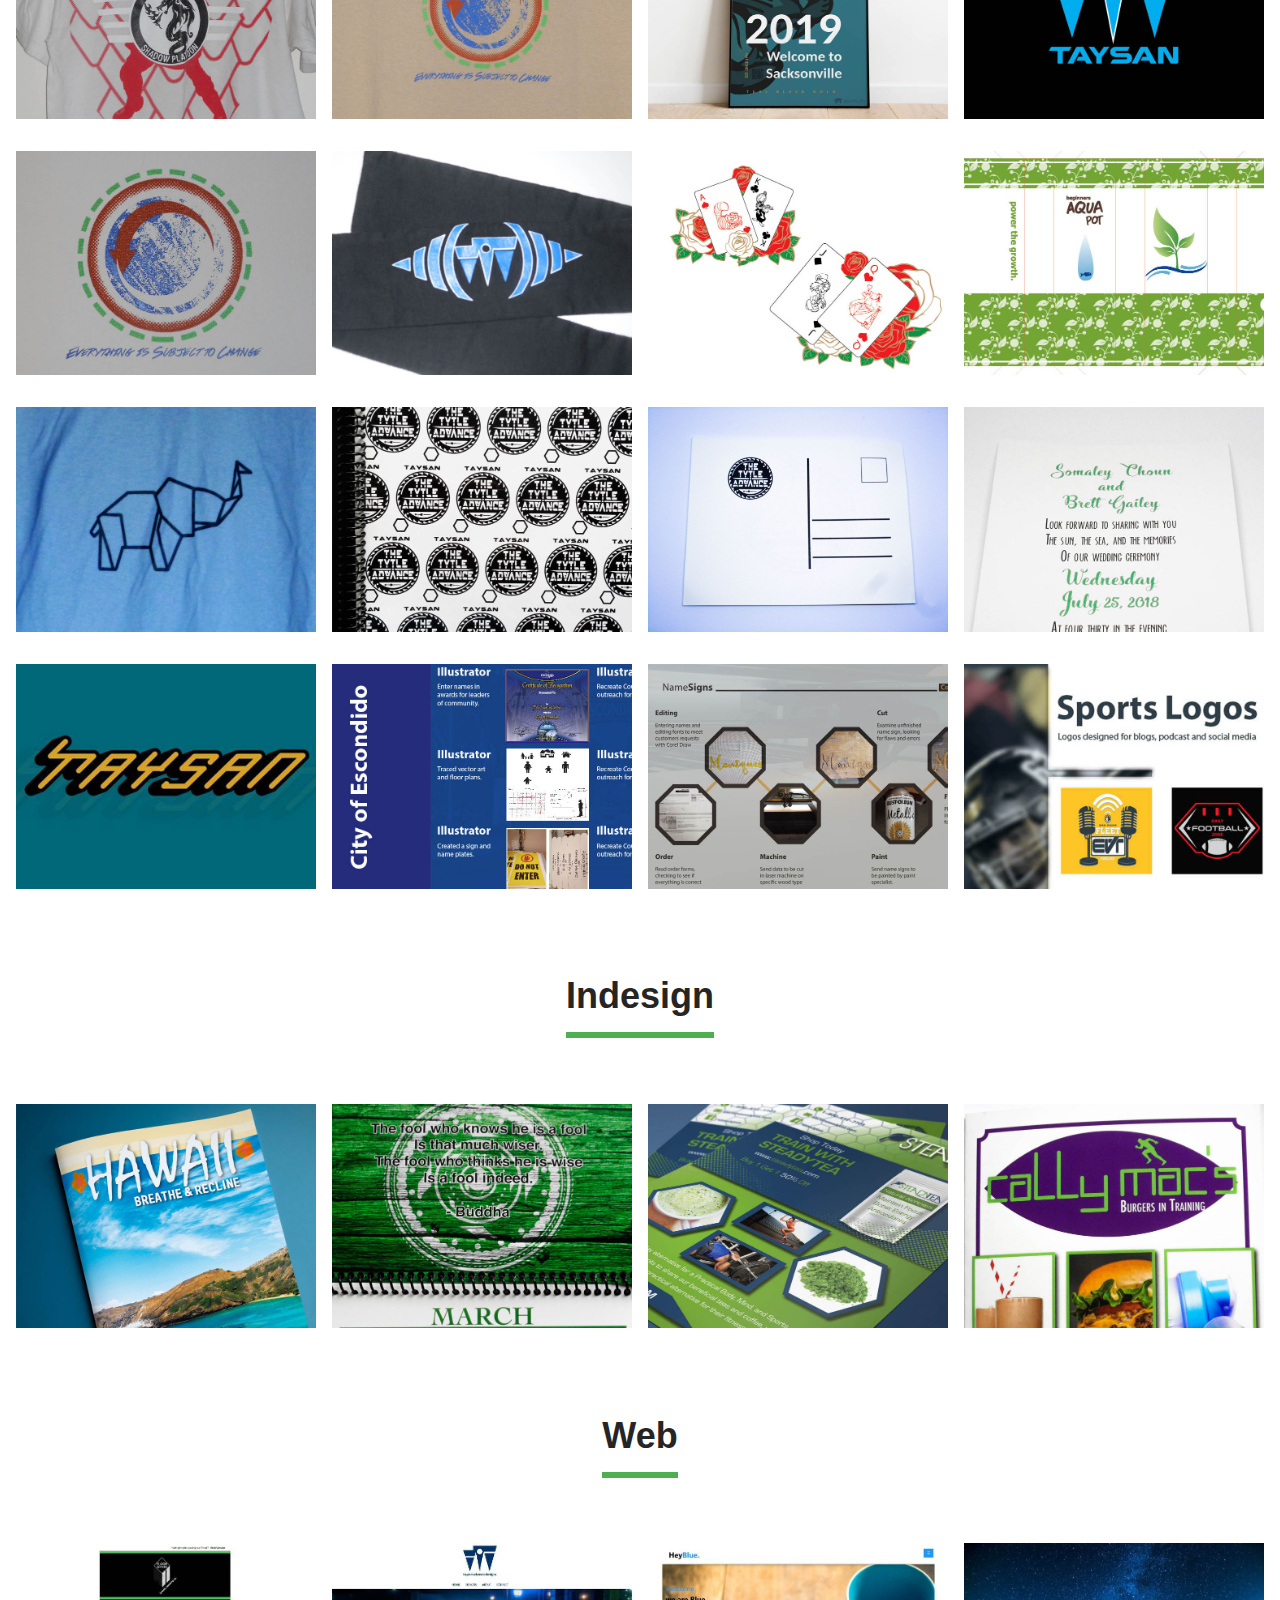
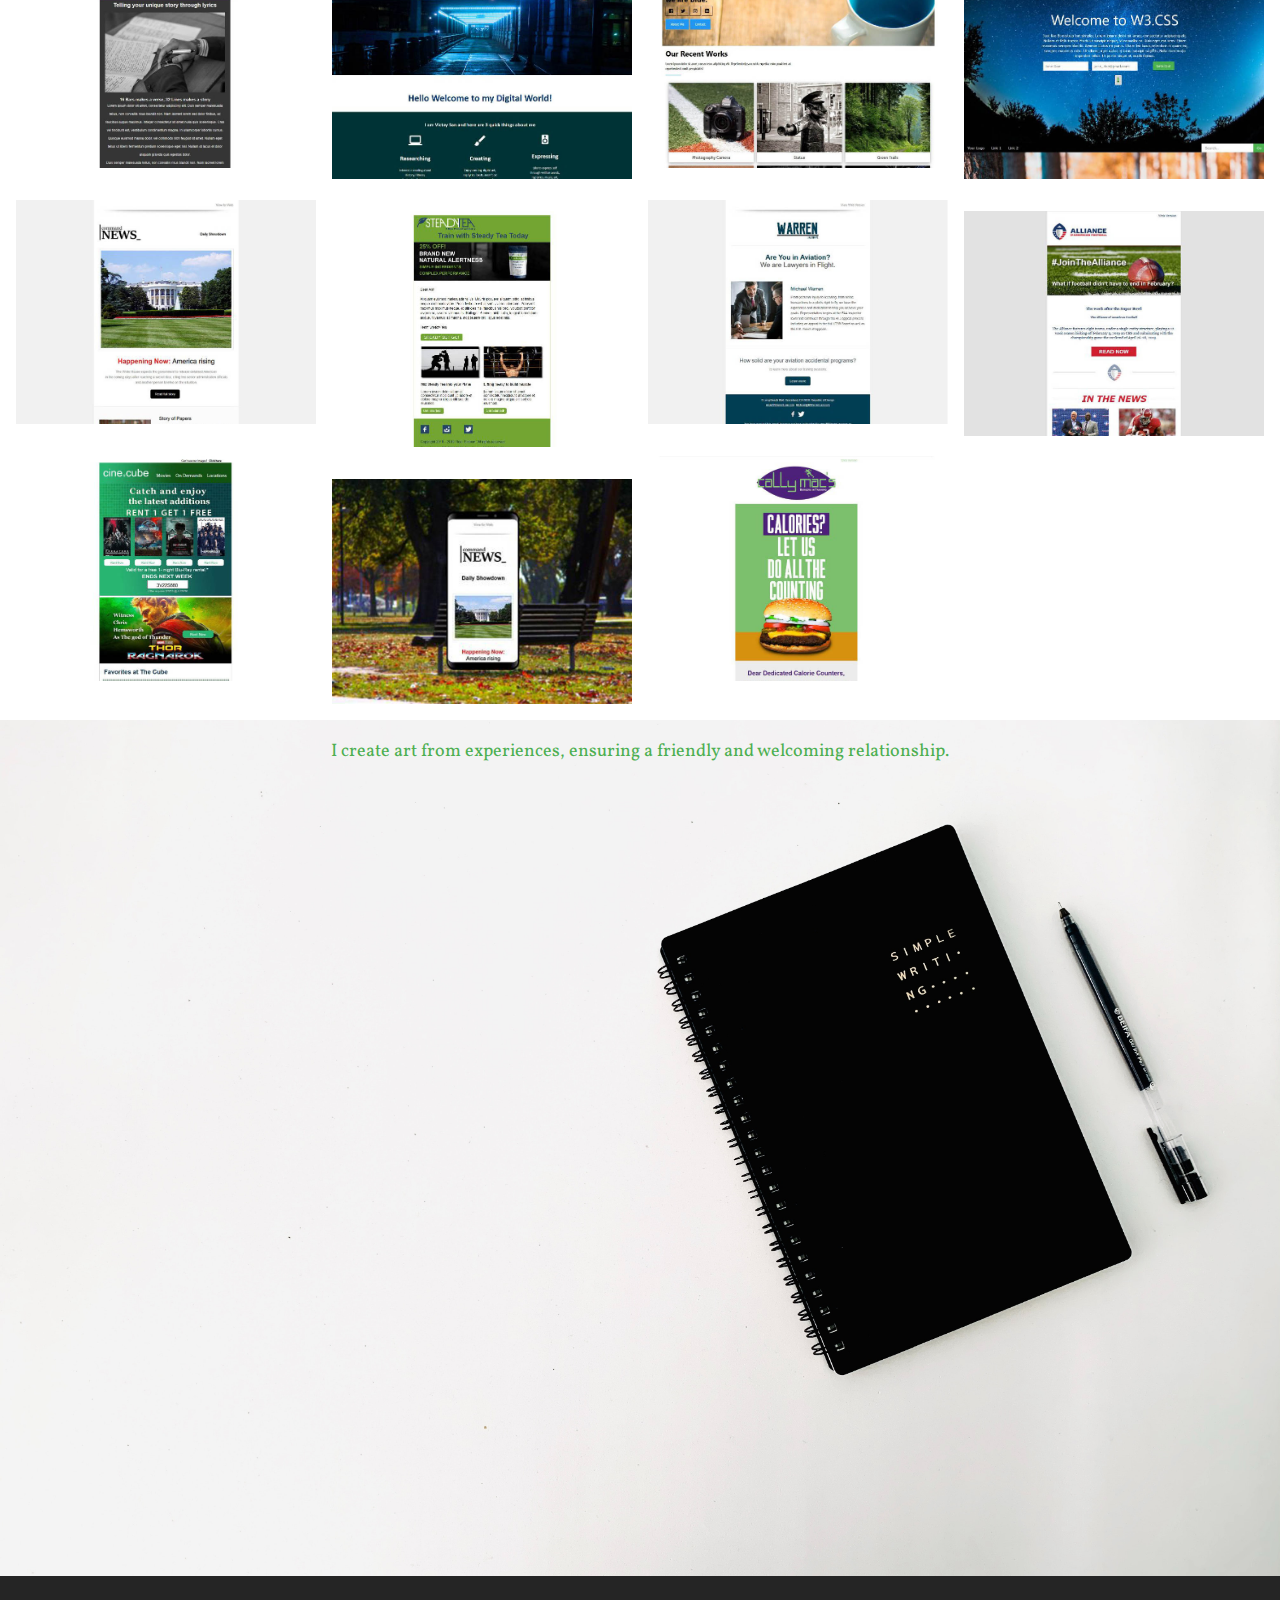
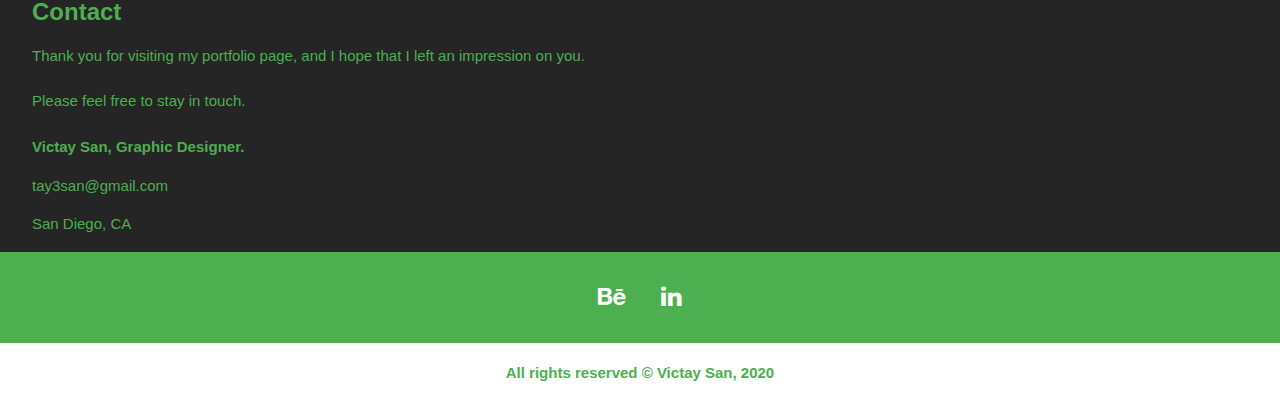
==== commit 0d7abeae: "Update" ====
--- a/index.html
+++ b/index.html
@@ -102,6 +102,9 @@
     </head>
     
     <body>
+        
+<!-- scroll button -->  
+    <button onclick="topFunction()" id="myBtn" title="Go to top" class="fa fa-angle-up"></button>    
 
 <!-- Header -->  
     <div class="w3-row">
@@ -155,8 +158,7 @@
                 
 
                          
-         <!-- scroll button -->  
-        <button onclick="topFunction()" id="myBtn" title="Go to top" class="fa fa-angle-up"></button>
+         
             
             <div class="w3-bar w3-xlarge w3-padding-32 w3-text-green">
               <a href="#photoshop" class="w3-bar-item w3-button w3-mobile">Photoshop</a>
@@ -306,6 +308,9 @@
                     <a target="_blank" href="img/VSanEarth_DayProject.jpg">
                     <img src="thumbnails/earth_fair.jpg" style="width:100%" class="" alt="Earth Day Poster">
                 </a>
+                    <a target="_blank" href="img/Post_Mission.jpg">
+                    <img src="thumbnails/laptop_TN.jpg" style="width:100%" class="" alt="Laptop mission statement">
+                </a>
                 
               </div>
                 
@@ -326,7 +331,11 @@
 
 
               <div class="w3-quarter">
-
+                  
+                  <a target="_blank" href="img/name_sign_flowchart-01.jpg">
+                    <img src="thumbnails/flowchart.jpg" style="width:100%" class="" alt="RSVP Card">
+                </a>
+                  
                    <a target="_blank" href="img/cardRSVP.jpg">
                     <img src="thumbnails/family_palm_tree.jpg" style="width:100%" class="" alt="RSVP Card">
                 </a>
@@ -359,7 +368,7 @@
                 </a>
                   
                   <a target="_blank" href="img/TAYSAN_Font-01.jpg">
-                        <img src="img/TAYSAN_Font-01.jpg" style="width:100%" class="" alt="Taysan Font">
+                        <img src="thumbnails/taysan_font.jpg" style="width:100%" class="" alt="Taysan Font">
                   </a>
                
                
@@ -403,6 +412,10 @@
                    <a target="_blank" href="img/note.jpg">
                     <img src="thumbnails/booklet.jpg" style="width:100%" class="" alt="The TYTLE Advance Notebook">
                 </a>
+                
+                 <a target="_blank" href="img/Internship_City_01.jpg">
+                    <img src="thumbnails/internship.jpg" style="width:100%" class="" alt="Internship at City of Escondido">
+                </a>
 
               </div>
             
@@ -447,7 +460,9 @@
                         <img src="img/post.jpg" style="width:100%" class="" alt="The TYTLE Advance Postcard">
                     </a>
                        
-
+                    <a target="_blank" href="img/name_sign_flowchart-01.jpg">
+                        <img src="thumbnails/name_signsTN.jpg" style="width:100%" class="" alt="Name Signs">
+                    </a>
                     
                   
 
@@ -488,6 +503,10 @@
                    
                     <a target="_blank" href="img/weddingin.jpg">
                         <img src="thumbnails/wedding_tn.jpg" style="width:100%" class="" alt="Wedding Invitation">
+                    </a>
+                    
+                    <a target="_blank" href="img/SD_Logos.jpg">
+                        <img src="thumbnails/sports_logosTN.jpg" style="width:100%" class="" alt="Logos">
                     </a>
                 
               </div>
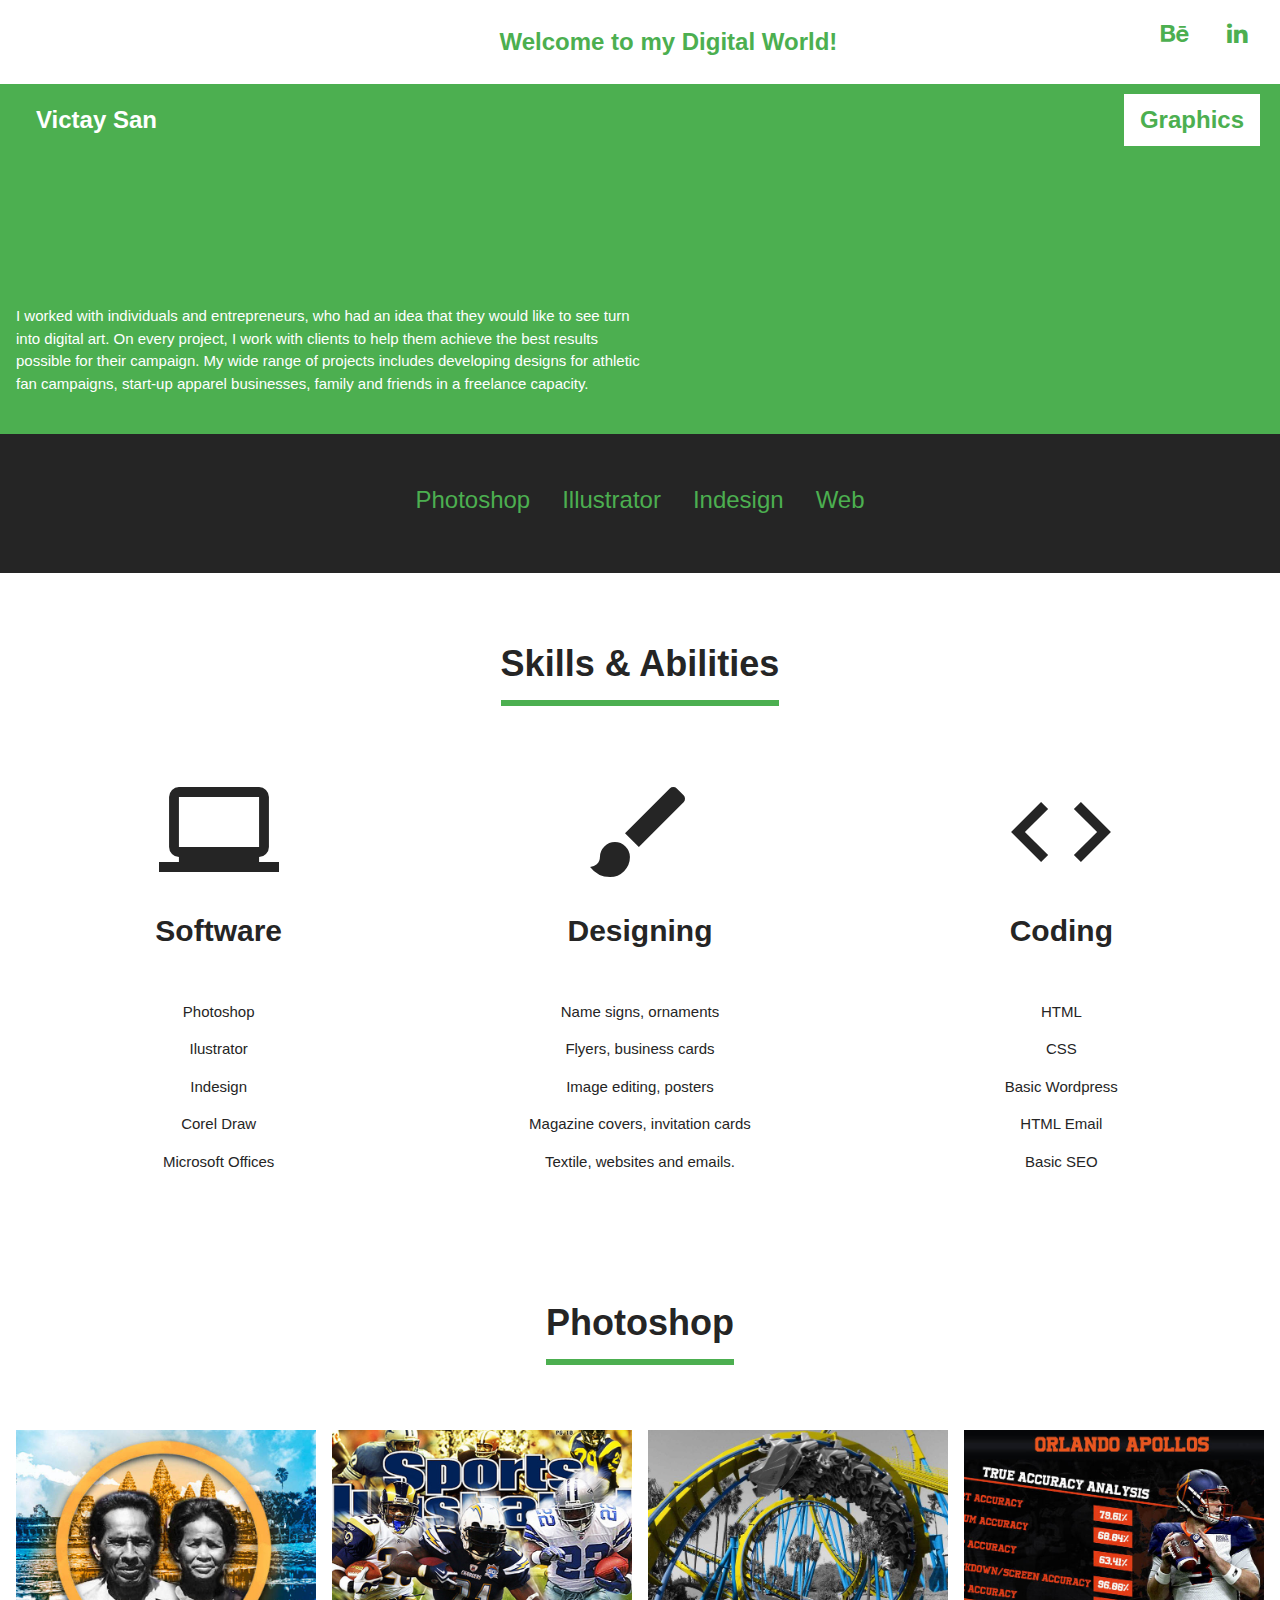
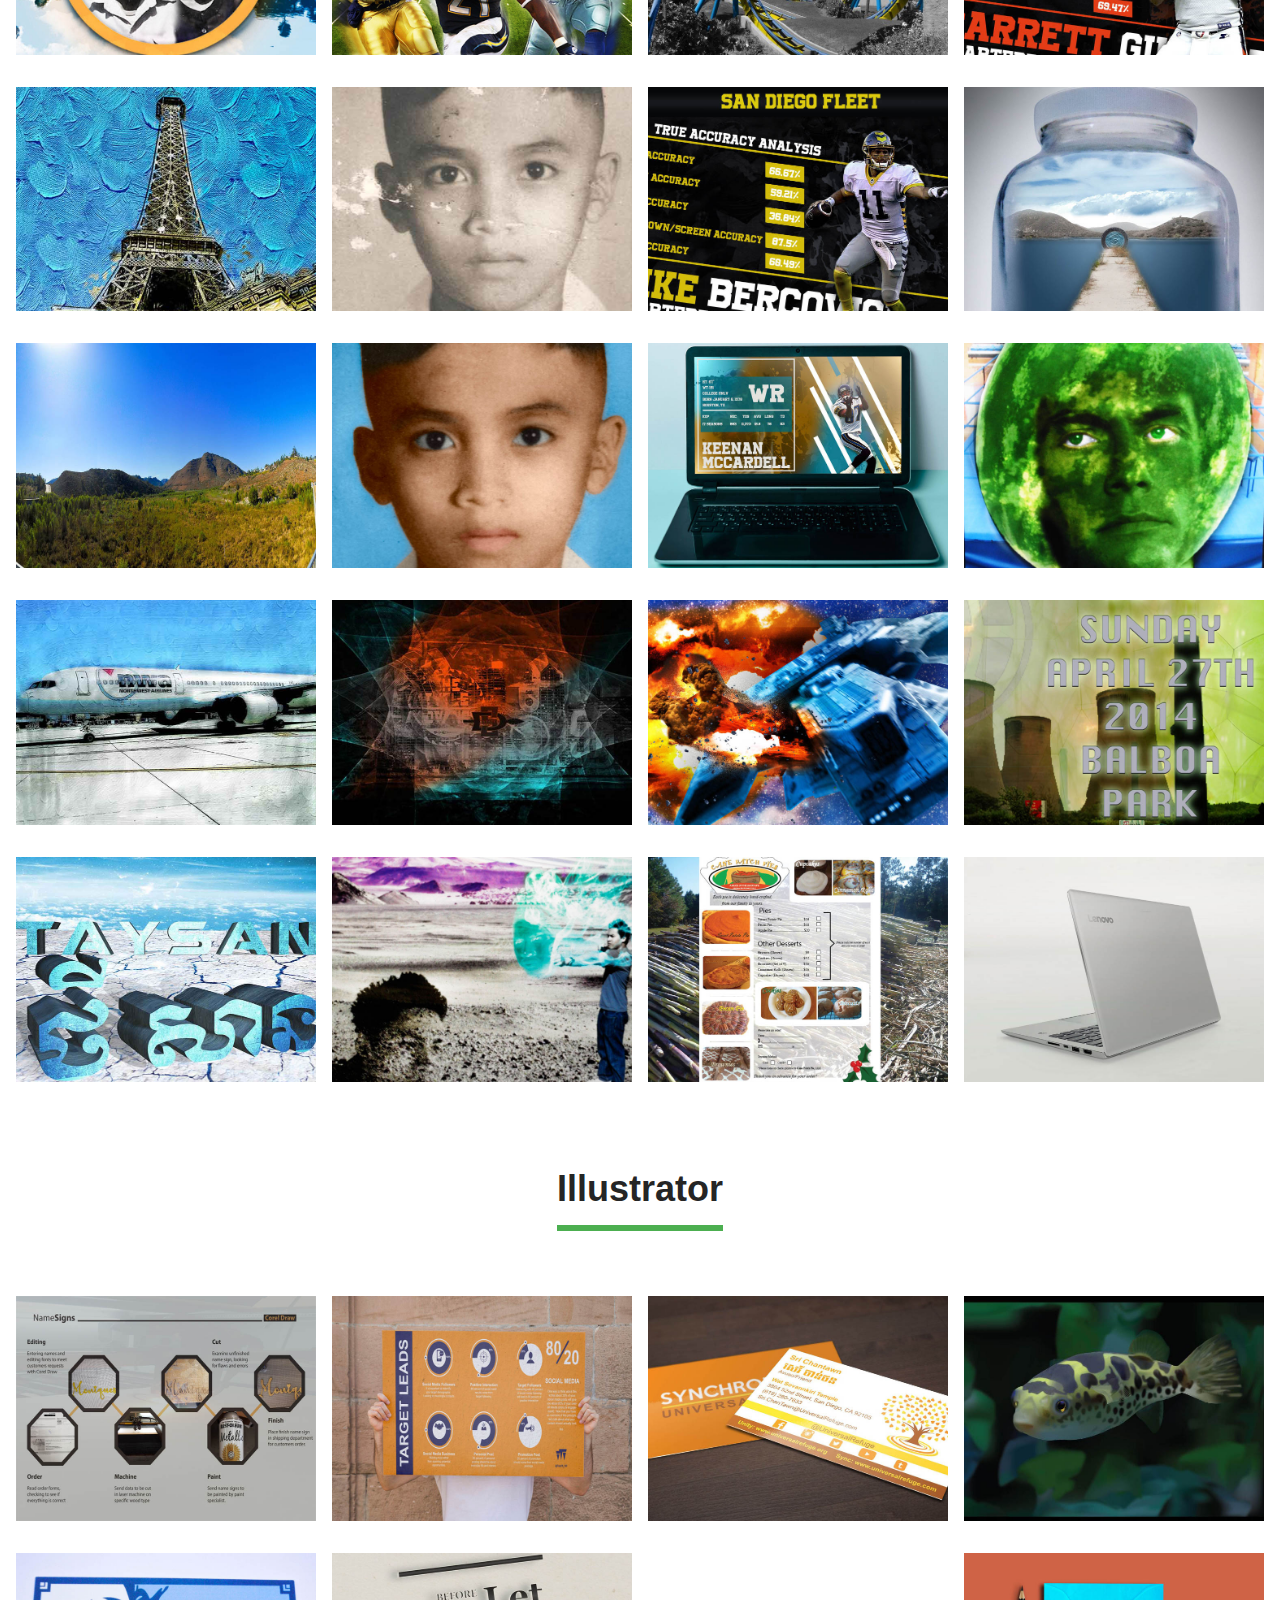
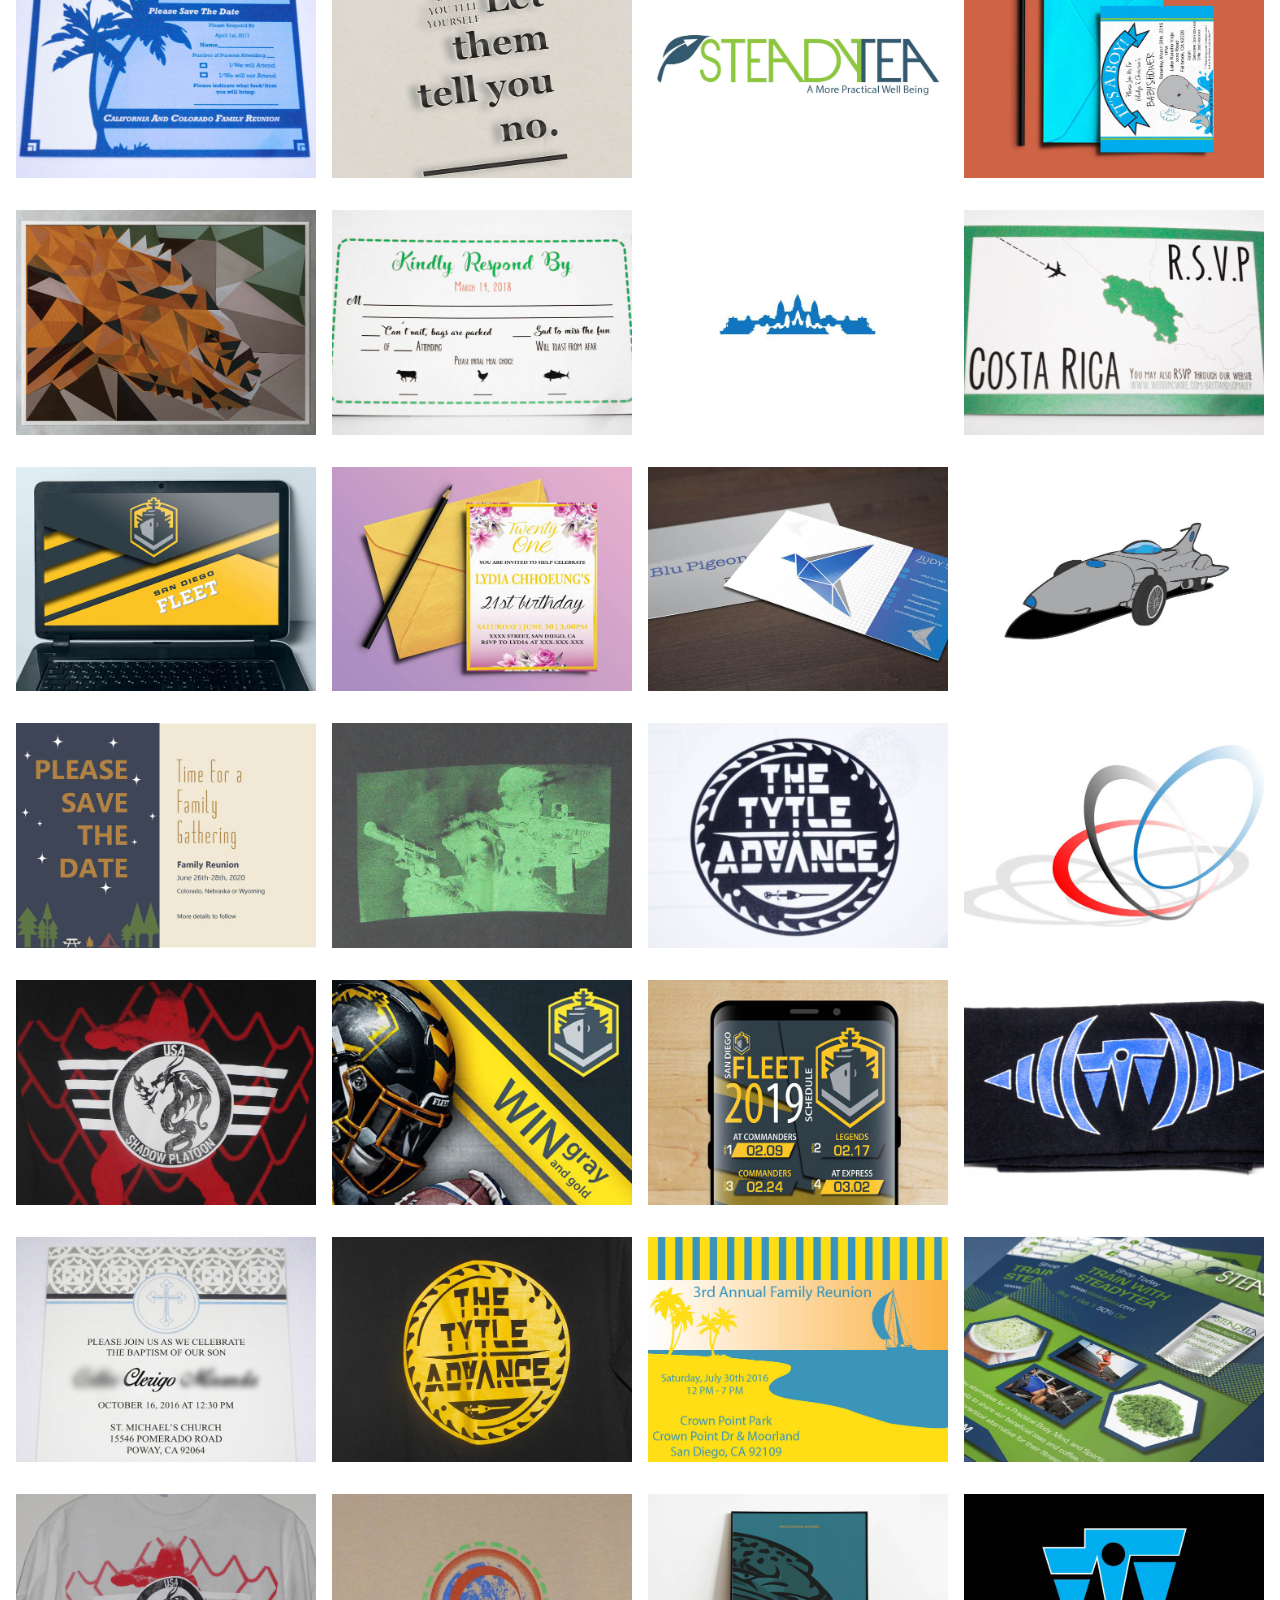
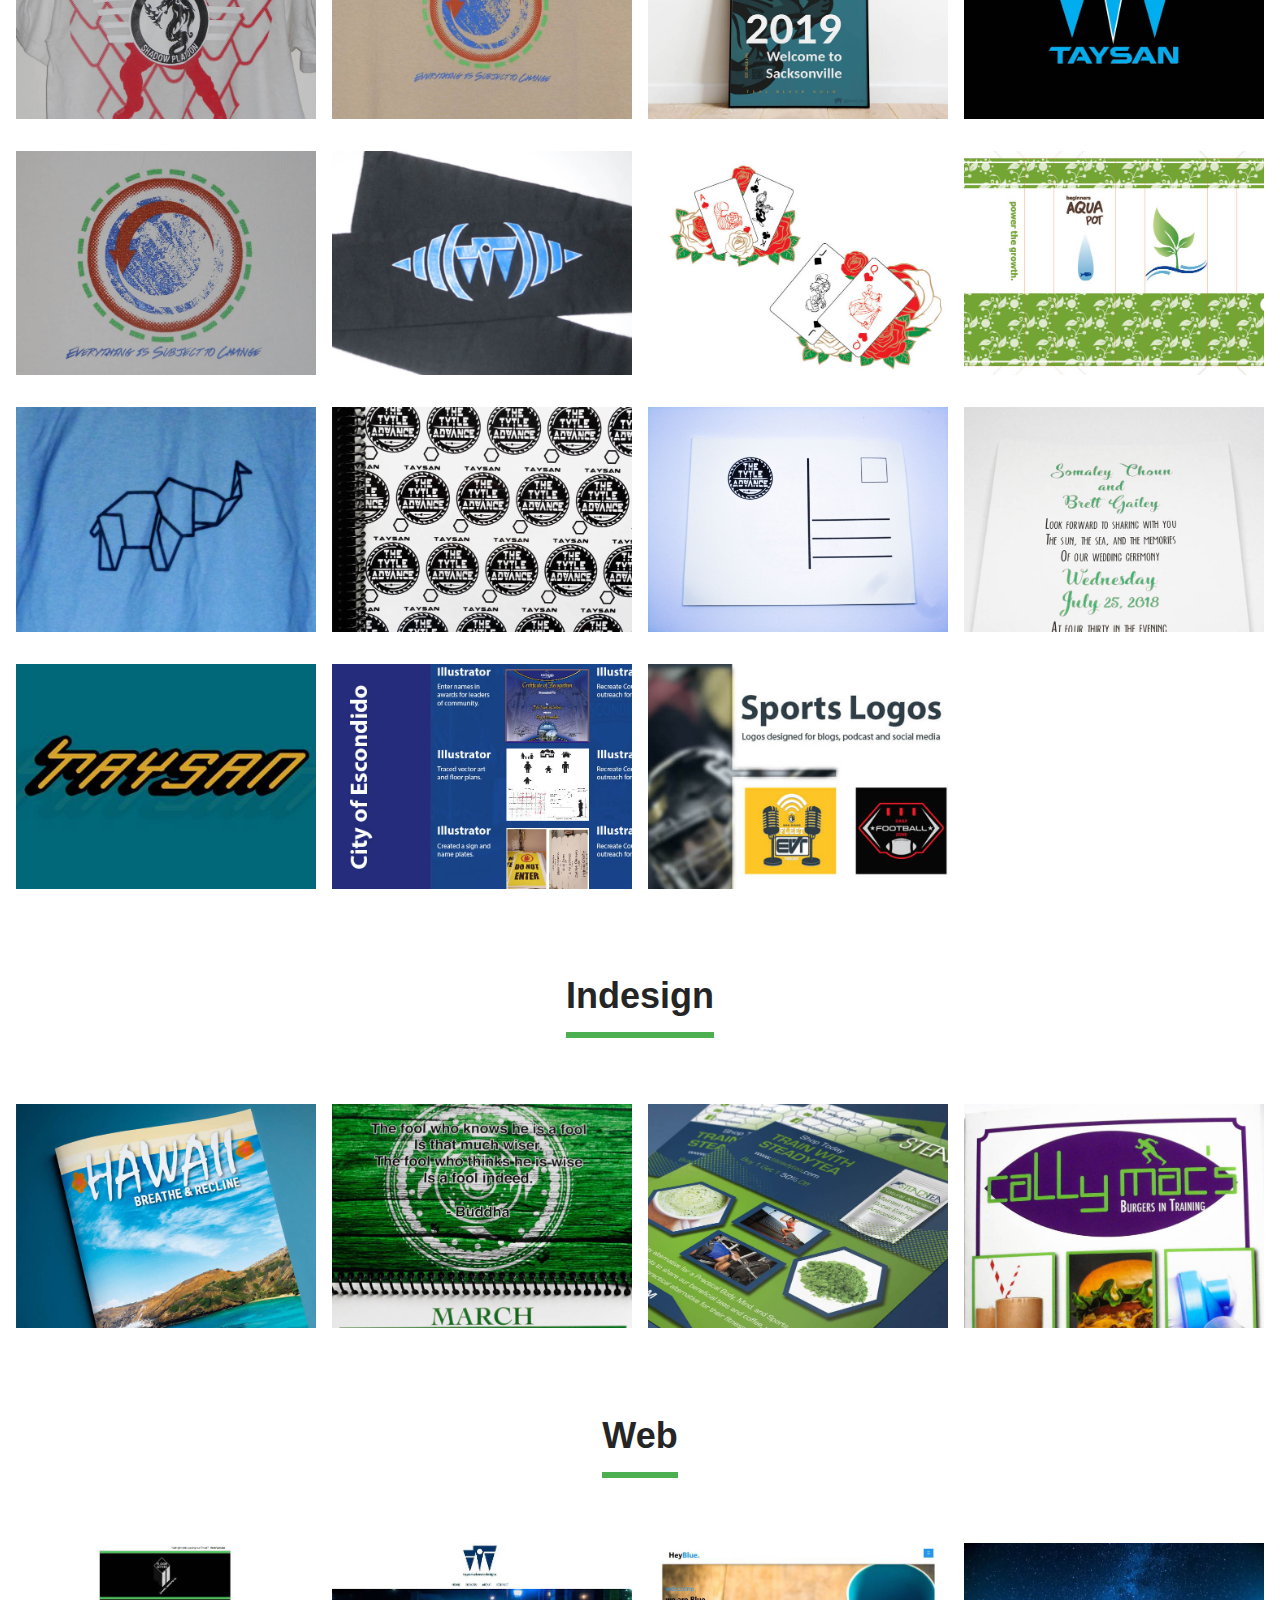
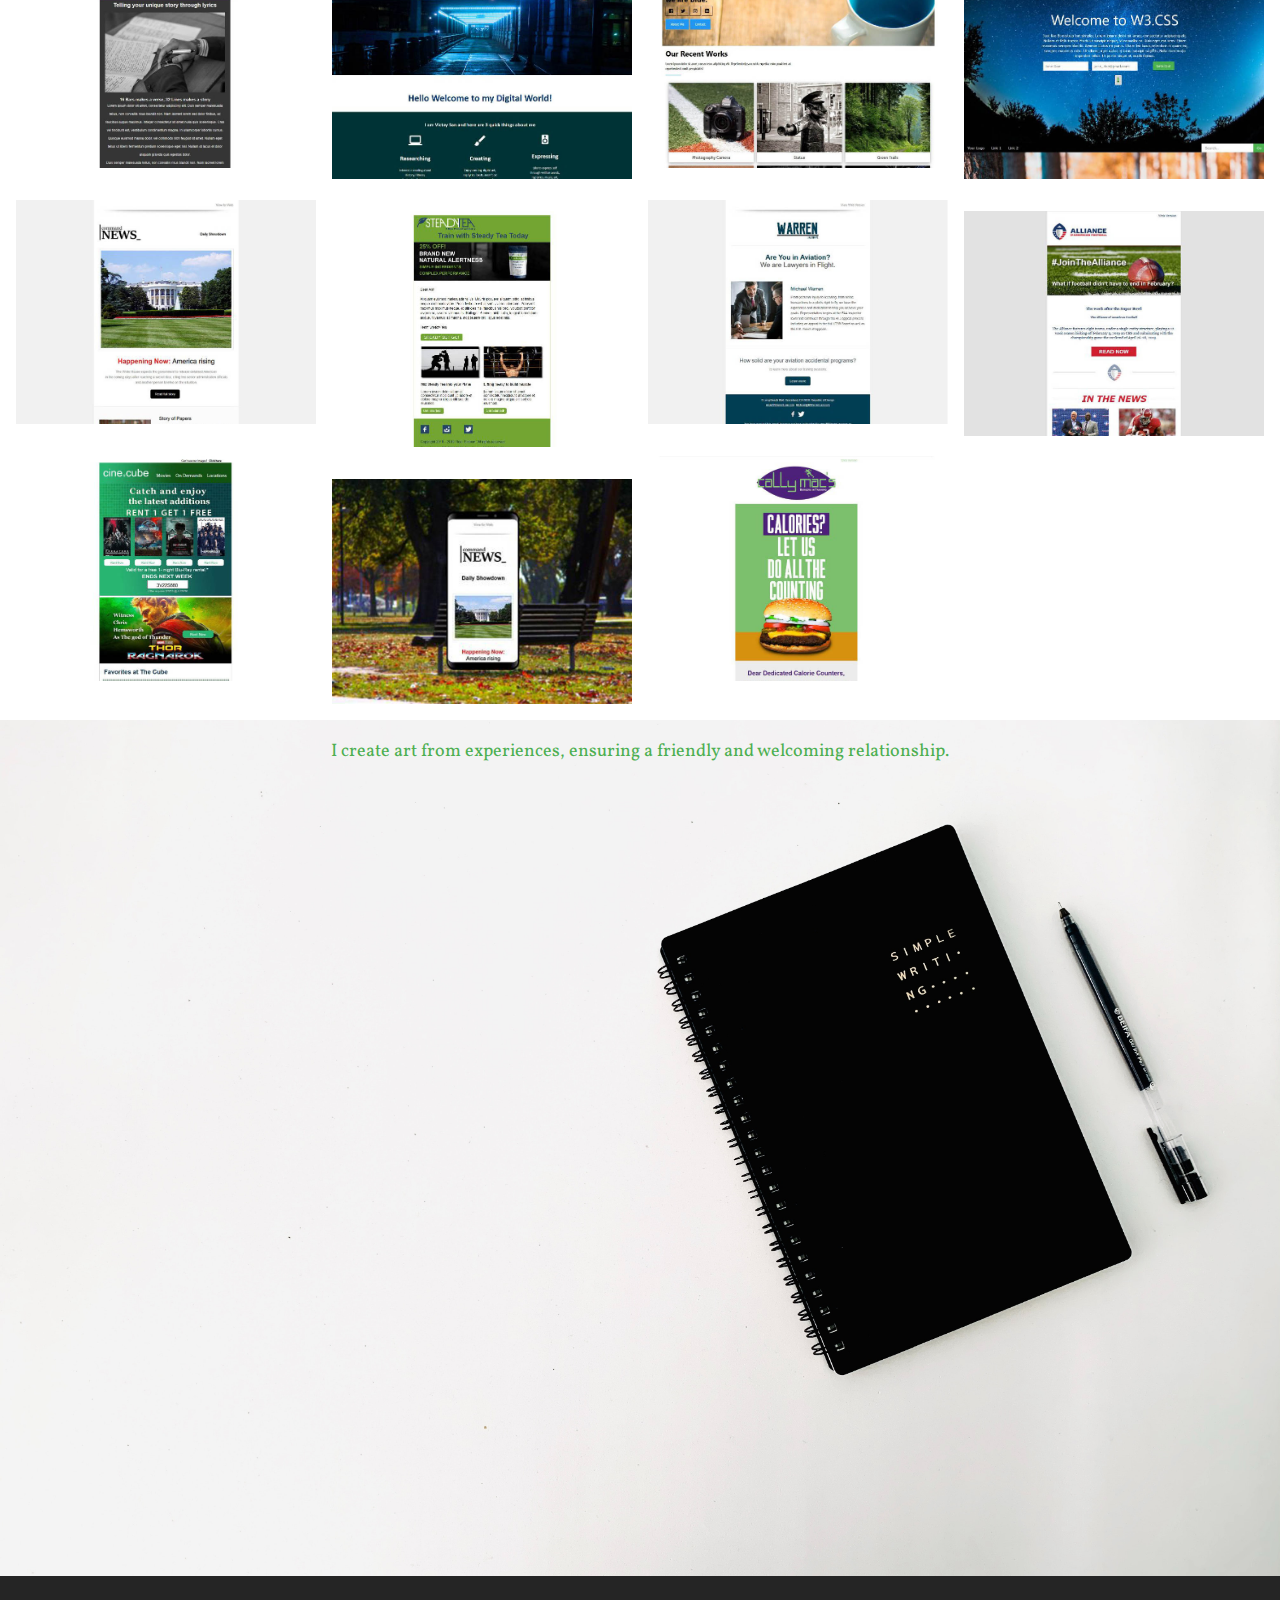
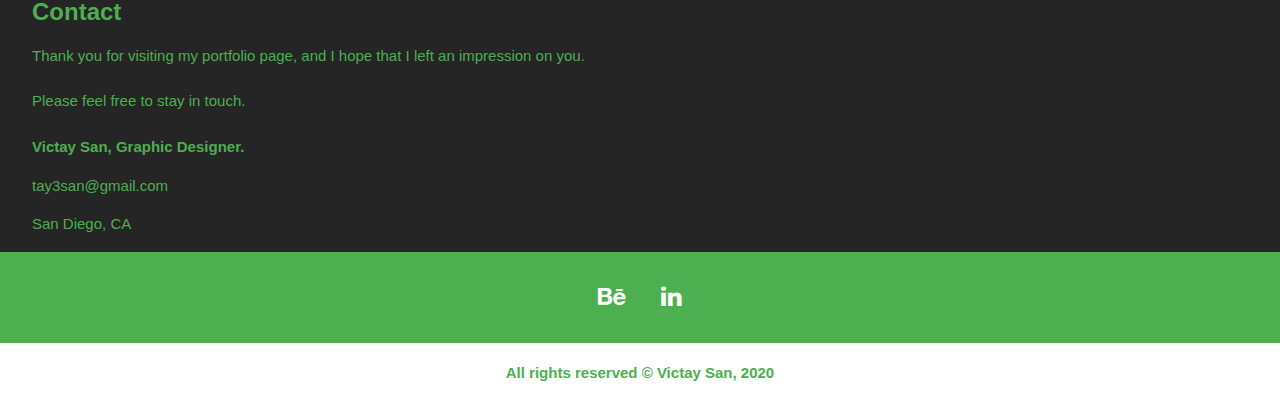
==== commit 46a5d1f0: "Update index.html" ====
--- a/index.html
+++ b/index.html
@@ -459,13 +459,11 @@
                        <a target="_blank" href="img/post.jpg">
                         <img src="img/post.jpg" style="width:100%" class="" alt="The TYTLE Advance Postcard">
                     </a>
+                    
+                    <a target="_blank" href="img/SD_Logos.jpg">
+                        <img src="thumbnails/sports_logosTN.jpg" style="width:100%" class="" alt="Logos">
+                    </a>
                        
-                    <a target="_blank" href="img/name_sign_flowchart-01.jpg">
-                        <img src="thumbnails/name_signsTN.jpg" style="width:100%" class="" alt="Name Signs">
-                    </a>
-                    
-                  
-
                 </div>
             
                 <div class="w3-quarter">
@@ -505,9 +503,7 @@
                         <img src="thumbnails/wedding_tn.jpg" style="width:100%" class="" alt="Wedding Invitation">
                     </a>
                     
-                    <a target="_blank" href="img/SD_Logos.jpg">
-                        <img src="thumbnails/sports_logosTN.jpg" style="width:100%" class="" alt="Logos">
-                    </a>
+                    
                 
               </div>
                 
